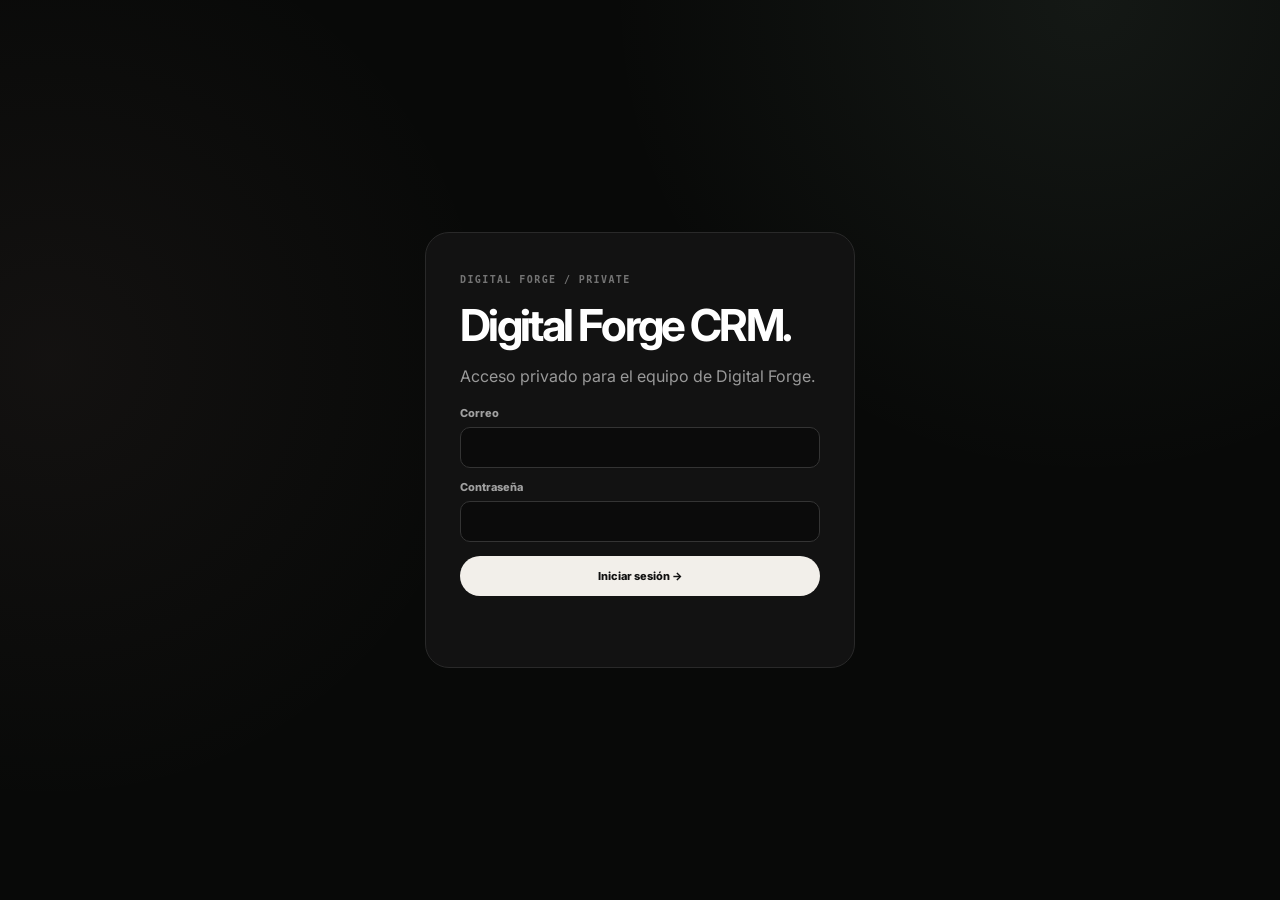
==== admin/index.html @ 6542ddca "feat: improve editor chat and CRM controls" ====
<!doctype html>
<html lang="es">
<head>
  <meta charset="utf-8">
  <meta name="viewport" content="width=device-width,initial-scale=1">
  <meta name="robots" content="noindex,nofollow">
  <title>Digital Forge | Panel</title>
  <meta name="theme-color" content="#090909">
  <meta name="apple-mobile-web-app-capable" content="yes">
  <meta name="apple-mobile-web-app-status-bar-style" content="black-translucent">
  <meta name="apple-mobile-web-app-title" content="Forge CRM">
  <link rel="manifest" href="/admin/manifest.webmanifest">
  <link rel="apple-touch-icon" href="/icons/icon-180.png">
  <link rel="preconnect" href="https://fonts.googleapis.com">
  <link rel="preconnect" href="https://fonts.gstatic.com" crossorigin>
  <link href="https://fonts.googleapis.com/css2?family=Inter:wght@400;500;600;700;800;900&display=swap" rel="stylesheet">
  <style>
    :root{--black:#090909;--panel:#121212;--line:#292929;--white:#f2efea;--muted:#888;--green:#9cd6b0;--red:#ef8f84}*{box-sizing:border-box}body{margin:0;background:var(--black);color:#fff;font-family:Inter,sans-serif}.shell{width:min(94%,1480px);margin:auto}.login{min-height:100vh;display:grid;place-items:center}.login-card{width:min(92%,430px);border:1px solid var(--line);border-radius:24px;background:var(--panel);padding:34px}.eyebrow{font:700 10px monospace;letter-spacing:.14em;color:#747474}.login h1{font-size:44px;line-height:.92;letter-spacing:-.06em;margin:18px 0}.login p{color:#999;line-height:1.6}.field{display:grid;gap:7px}.field label{font-size:11px;font-weight:800;color:#a0a0a0}.field input,.field textarea,.field select{width:100%;border:1px solid #343434;border-radius:10px;background:#0b0b0b;color:#fff;padding:12px;font:600 12px Inter,sans-serif;outline:none}.field input:focus,.field textarea:focus,.field select:focus{border-color:#aaa}.field textarea{min-height:90px;resize:vertical}.button{appearance:none;border:0;border-radius:999px;background:var(--white);color:#111;padding:13px 17px;font:800 11px Inter,sans-serif;cursor:pointer}.button.dark{background:#181818;color:#fff;border:1px solid #333}.button.danger{background:transparent;color:#efaaa2;border:1px solid #633c38}.login .button{width:100%;margin-top:14px}.error{color:#f0a19a;font-size:11px;min-height:16px;margin-top:10px}.app[hidden],.login[hidden],section[hidden]{display:none!important}.topbar{position:sticky;top:0;z-index:10;border-bottom:1px solid var(--line);background:rgba(9,9,9,.92);backdrop-filter:blur(16px)}.topbar-inner{height:76px;display:flex;align-items:center;justify-content:space-between;gap:24px}.brand{display:flex;align-items:center;gap:12px}.brand img{height:50px;width:auto;display:block}.brand strong{font-size:13px}.top-actions{display:flex;gap:8px}.dashboard{padding:38px 0 70px}.dashboard-head{display:flex;justify-content:space-between;align-items:end;gap:24px;margin-bottom:28px}.dashboard-head h1{font-size:clamp(2.8rem,6vw,5.8rem);line-height:.88;letter-spacing:-.07em;margin:13px 0 0}.dashboard-head p{color:#888;max-width:430px;line-height:1.6}.stats{display:grid;grid-template-columns:repeat(4,1fr);gap:10px;margin-bottom:18px}.stat{border:1px solid var(--line);border-radius:16px;background:var(--panel);padding:21px}.stat span{display:block;color:#777;font:700 9px monospace;letter-spacing:.08em}.stat strong{display:block;font-size:34px;margin-top:10px}.tabs{display:flex;gap:7px;margin:26px 0 14px}.tab{appearance:none;border:1px solid #333;border-radius:999px;background:transparent;color:#888;padding:11px 15px;font:800 10px Inter,sans-serif;cursor:pointer}.tab.active{background:var(--white);color:#111;border-color:var(--white)}.panel{border:1px solid var(--line);border-radius:20px;background:var(--panel);overflow:hidden}.panel-head{padding:20px;border-bottom:1px solid var(--line);display:flex;align-items:center;justify-content:space-between;gap:16px}.panel-head h2{font-size:18px}.toolbar{display:flex;flex-wrap:wrap;gap:8px}.toolbar input,.toolbar select{border:1px solid #343434;border-radius:999px;background:#0a0a0a;color:#fff;padding:10px 13px;font:700 10px Inter,sans-serif}.table-wrap{overflow:auto}table{width:100%;border-collapse:collapse;min-width:860px}th,td{text-align:left;padding:14px 16px;border-bottom:1px solid #242424;font-size:11px;vertical-align:top}th{font:700 8px monospace;letter-spacing:.08em;color:#747474}td strong{display:block;margin-bottom:4px}td small{color:#777}.stage{border:1px solid #383838;border-radius:999px;background:#090909;color:#fff;padding:7px;font:700 9px Inter,sans-serif}.notes{width:180px;min-height:54px;border:1px solid #333;border-radius:8px;background:#090909;color:#fff;padding:8px;font:500 10px Inter,sans-serif;resize:vertical}.content-layout{display:grid;grid-template-columns:.72fr 1.28fr}.content-list{border-right:1px solid var(--line);max-height:740px;overflow:auto}.content-row{padding:15px;border-bottom:1px solid #262626;cursor:pointer;transition:.2s}.content-row:hover,.content-row.active{background:#1b1b1b}.content-row span{display:block;font:700 8px monospace;color:#777}.content-row strong{display:block;margin:6px 0;font-size:12px}.content-row small{color:#777}.editor{padding:22px}.form-grid{display:grid;grid-template-columns:1fr 1fr;gap:13px}.field.full{grid-column:1/-1}.form-actions{display:flex;gap:8px;margin-top:18px}.status{position:fixed;right:24px;bottom:24px;z-index:20;border:1px solid #3c3c3c;border-radius:999px;background:#fff;color:#111;padding:12px 16px;font-size:11px;font-weight:800;opacity:0;transform:translateY(10px);pointer-events:none;transition:.25s}.status.show{opacity:1;transform:none}.settings{padding:24px;display:grid;grid-template-columns:repeat(3,1fr);gap:14px}.settings .form-actions{grid-column:1/-1}.empty{padding:35px;color:#777;text-align:center}.badge{display:inline-flex;border:1px solid #3b3b3b;border-radius:999px;padding:5px 7px;font:700 7px monospace;color:#aaa}.badge.published{background:#23372a;color:#bde8ca;border-color:#355b40}@media(max-width:900px){.stats{grid-template-columns:1fr 1fr}.dashboard-head{display:block}.content-layout{grid-template-columns:1fr}.content-list{border-right:0;border-bottom:1px solid var(--line);max-height:280px}.settings{grid-template-columns:1fr}.form-grid{grid-template-columns:1fr}.field.full{grid-column:auto}}@media(max-width:560px){.stats{grid-template-columns:1fr}.topbar-inner{height:64px}.brand strong{display:none}.dashboard{padding-top:24px}.dashboard-head h1{font-size:3.4rem}.top-actions .button:first-child{display:none}.panel-head{align-items:flex-start;flex-direction:column}.settings{padding:17px}.editor{padding:17px}}
    .stats{grid-template-columns:repeat(auto-fit,minmax(170px,1fr))}.portal-layout{display:grid;grid-template-columns:.78fr 1.22fr;min-height:560px}.portal-list{border-right:1px solid var(--line);max-height:760px;overflow:auto}.portal-row{padding:16px;border-bottom:1px solid #282828;cursor:pointer}.portal-row:hover,.portal-row.active{background:#1a1a1a}.portal-row strong,.portal-row span,.portal-row small{display:block}.portal-row span{color:#777;font:700 8px monospace;letter-spacing:.08em}.portal-row strong{font-size:13px;margin:6px 0}.portal-row small{color:#777;line-height:1.5}.portal-editor{padding:22px}.subpanel{border:1px solid #303030;border-radius:16px;margin-top:22px;overflow:hidden}.subpanel-head{display:flex;justify-content:space-between;align-items:center;padding:15px;border-bottom:1px solid #303030}.subpanel-head h3{font-size:13px;margin:0}.version-row,.comment-row{padding:14px;border-bottom:1px solid #282828}.version-row:last-child,.comment-row:last-child{border-bottom:0}.version-row{display:flex;justify-content:space-between;gap:15px;align-items:flex-start}.version-row strong,.comment-row strong{display:block;font-size:11px}.version-row small,.comment-row small{display:block;color:#777;margin-top:5px}.comment-row p{font-size:11px;line-height:1.6;margin:8px 0 0}.upload-progress{height:5px;border-radius:99px;background:#282828;overflow:hidden;margin-top:12px}.upload-progress span{display:block;width:0;height:100%;background:var(--green);transition:.2s}.hint{color:#777;font-size:10px;line-height:1.6}.client-password{font-family:monospace!important}.password-actions{display:flex;gap:7px;flex-wrap:wrap;margin-top:2px}.password-actions .button{padding:9px 12px}.form-message{grid-column:1/-1;border:1px solid #333;border-radius:12px;padding:12px 14px;font-size:11px;line-height:1.55}.form-message[hidden]{display:none}.form-message.error-message{border-color:#663e39;background:#261613;color:#f2aaa2}.form-message.success-message{border-color:#355b40;background:#122219;color:#bde8ca}.credential-card{grid-column:1/-1;border:1px solid #355b40;border-radius:14px;background:#102017;padding:15px}.credential-card[hidden]{display:none}.credential-card strong,.credential-card span{display:block}.credential-card strong{font-size:12px;color:#c9efd4}.credential-card span{font-size:10px;color:#8fb99b;margin-top:5px}.credential-value{display:flex;align-items:center;justify-content:space-between;gap:12px;border:1px solid #31503a;border-radius:10px;background:#08110b;padding:11px 12px;margin-top:12px}.credential-value code{font-size:13px;color:#fff;overflow-wrap:anywhere;white-space:pre-wrap}.button[disabled]{opacity:.55;cursor:wait}@media(max-width:900px){.portal-layout{grid-template-columns:1fr}.portal-list{border-right:0;border-bottom:1px solid var(--line);max-height:260px}}@media(max-width:560px){.stats{grid-template-columns:1fr}.credential-value{align-items:flex-start;flex-direction:column}}
    .panel[data-panel="clients"] .portal-layout{min-height:0}
    .panel[data-panel="clients"] .field{align-content:start}
    .upload-zone{grid-column:1/-1;position:relative;min-height:190px;border:1px dashed #4a4d4a;border-radius:18px;background:linear-gradient(145deg,#0b0d0b,#141714);display:grid;place-items:center;padding:28px;text-align:center;cursor:pointer;transition:border-color .2s,background .2s,transform .2s}.upload-zone:hover,.upload-zone:focus-visible,.upload-zone.dragging{border-color:var(--green);background:linear-gradient(145deg,#101711,#18221a);transform:translateY(-1px);outline:none}.upload-zone.has-file{border-style:solid;border-color:#42664c}.upload-zone.uploading{pointer-events:none;opacity:.72}.upload-zone input{position:absolute;width:1px;height:1px;opacity:0;pointer-events:none}.upload-icon{width:52px;height:52px;border:1px solid #3e433e;border-radius:50%;display:grid;place-items:center;margin:0 auto 15px;font-size:24px;color:#dce8df}.upload-zone strong{display:block;font-size:16px}.upload-zone p{color:#858a85;font-size:11px;line-height:1.55;margin:8px 0 0}.upload-file{display:flex;align-items:center;justify-content:space-between;gap:14px;margin-top:17px;border:1px solid #355b40;border-radius:12px;background:#0b160e;padding:11px 13px;text-align:left}.upload-file[hidden]{display:none}.upload-file span,.upload-file small{display:block}.upload-file span{font-size:11px;font-weight:800;overflow-wrap:anywhere}.upload-file small{color:#83a98d;font-size:9px;margin-top:4px}.large-file-note{grid-column:1/-1;display:flex;gap:11px;align-items:flex-start;border:1px solid #343a35;border-radius:13px;background:#101310;padding:13px 14px;color:#9ca39d;font-size:10px;line-height:1.6}.large-file-note strong{display:block;color:#eef2ee;font-size:10px;margin-bottom:2px}.large-file-note-icon{flex:0 0 auto;width:25px;height:25px;border-radius:50%;display:grid;place-items:center;background:#202620;color:#c8dccd;font-weight:900}.upload-status{min-height:18px;margin:10px 0 0;color:#8f948f;font-size:10px}.upload-status.success{color:#aee0bb}.upload-status.error{color:#f0a19a}.upload-actions{align-items:center;justify-content:space-between;flex-wrap:wrap}.upload-actions .button{min-width:190px}.upload-progress{height:7px}.upload-progress span{background:linear-gradient(90deg,#75b487,var(--green))}@media(max-width:560px){.upload-zone{min-height:165px;padding:21px}.upload-actions .button{width:100%}}
    .comment-reference{display:inline-flex!important;align-items:center;width:max-content;border:1px solid #3b443d;border-radius:999px;background:#172019;color:#b9dcc2!important;padding:5px 8px;margin-top:8px!important;font:800 8px ui-monospace,monospace;letter-spacing:.05em}
  </style>
  <style>
    .login-card.setup-card{width:min(94vw,760px)}
    .setup-grid{display:grid;grid-template-columns:1fr 1fr;gap:14px;margin-top:20px}
    .setup-person{border:1px solid #303030;border-radius:16px;padding:17px;background:#0b0b0b}
    .setup-person h2{font-size:18px;letter-spacing:-.03em;margin:0 0 14px}
    .setup-person .field+.field{margin-top:11px}
    .setup-note{border:1px solid #3a433c;border-radius:12px;background:#111612;color:#aeb9b0;padding:12px;font-size:10px;line-height:1.6;margin-top:15px}
    .admin-identity{display:flex;align-items:center;gap:9px;color:#aaa;font-size:10px;font-weight:700}
    @media(max-width:680px){.setup-grid{grid-template-columns:1fr}.login{padding:22px 0}.login-card.setup-card{padding:23px}.admin-identity{display:none}}
  </style>
  <style>
    .tab-short{display:none}
    .metric-groups{display:grid;grid-template-columns:1.35fr .8fr .9fr;gap:10px;margin-bottom:18px}
    .metric-group{border:1px solid var(--line);border-radius:18px;background:var(--panel);padding:18px;min-width:0}
    .metric-group-head{display:flex;align-items:center;justify-content:space-between;gap:12px;margin-bottom:16px}
    .metric-group-head strong{font-size:13px;letter-spacing:-.02em}
    .metric-group-head span{color:#717171;font:700 8px ui-monospace,monospace;letter-spacing:.09em}
    .metric-list{display:grid;grid-template-columns:repeat(3,minmax(0,1fr));gap:8px}
    .metric-group.activity .metric-list{grid-template-columns:repeat(2,minmax(0,1fr))}
    .metric-item{border:1px solid #292929;border-radius:13px;background:#0c0c0c;padding:13px;min-width:0}
    .metric-item span{display:block;min-height:20px;color:#717171;font:700 7px/1.35 ui-monospace,monospace;letter-spacing:.07em}
    .metric-item strong{display:block;margin-top:8px;font-size:27px;line-height:1}
    .metric-scroll-hint{display:none}
    @media(max-width:600px){
      html{background:#090909;scroll-padding-bottom:88px}
      body{overflow-x:hidden;padding-bottom:calc(76px + env(safe-area-inset-bottom));-webkit-tap-highlight-color:transparent}
      .shell{width:calc(100% - 28px)}
      .topbar{z-index:40}
      .topbar-inner{height:62px;gap:10px}
      .brand{gap:7px;min-width:0}
      .brand img{height:41px;max-width:68px;object-fit:contain}
      .brand strong{display:block;font-size:10px;white-space:nowrap}
      .top-actions{align-items:center;gap:6px}
      .top-actions .button{min-height:38px;padding:9px 12px;font-size:10px}
      .top-actions a.button{display:none}
      #logout{background:#171717}
      .dashboard{padding:22px 0 24px}
      .dashboard-head{margin-bottom:16px}
      .dashboard-head .eyebrow{font-size:8px}
      .dashboard-head h1{font-size:2.45rem;line-height:.94;margin-top:9px}
      .dashboard-head p{font-size:11px;line-height:1.55;margin:14px 0 0;max-width:34ch}
      .metric-groups{display:grid;grid-template-columns:none;grid-auto-flow:column;grid-auto-columns:88%;gap:9px;overflow-x:auto;overscroll-behavior-inline:contain;scroll-snap-type:inline mandatory;scrollbar-width:none;margin:0 -14px 5px;padding:0 14px 4px}
      .metric-groups::-webkit-scrollbar{display:none}
      .metric-group{scroll-snap-align:start;border-radius:16px;padding:15px;min-height:170px}
      .metric-group-head{margin-bottom:12px}
      .metric-list,.metric-group.activity .metric-list{grid-template-columns:repeat(3,minmax(0,1fr));gap:6px}
      .metric-item{border-radius:11px;padding:11px 9px}
      .metric-item span{font-size:6px;min-height:18px}
      .metric-item strong{font-size:23px;margin-top:7px}
      .metric-scroll-hint{display:flex;align-items:center;justify-content:space-between;color:#6f6f6f;font:700 8px ui-monospace,monospace;letter-spacing:.07em;margin:7px 1px 15px}
      .tabs{position:fixed;z-index:50;left:0;right:0;bottom:0;margin:0;padding:8px 8px calc(8px + env(safe-area-inset-bottom));display:grid;grid-template-columns:repeat(5,1fr);gap:5px;border-top:1px solid #303030;background:rgba(12,12,12,.96);backdrop-filter:blur(18px);box-shadow:0 -12px 30px rgba(0,0,0,.35)}
      .tab{min-width:0;min-height:48px;border:0;border-radius:12px;padding:7px 3px;color:#878787;font-size:9px;line-height:1.1}
      .tab.active{background:#f2efea;color:#111}
      .tab-full{display:none}
      .tab-short{display:block}
      .panel{border-radius:18px}
      .panel-head{padding:16px;gap:13px}
      .panel-head h2{font-size:17px;margin:0}
      .panel-head .hint{margin:8px 0 0}
      .panel-head>.button{width:100%;min-height:44px}
      .toolbar{display:grid;grid-template-columns:1fr 112px;width:100%}
      .toolbar input,.toolbar select{min-width:0;width:100%;min-height:43px;border-radius:11px;font-size:16px;padding:10px 12px}
      .toolbar .button{grid-column:1/-1;min-height:42px}
      .button{min-height:44px;font-size:11px;touch-action:manipulation}
      .field{gap:6px}
      .field label{font-size:10px}
      .field input,.field textarea,.field select{min-height:46px;border-radius:11px;padding:12px;font-size:16px}
      .field textarea{min-height:104px}
      .form-actions{display:grid;grid-template-columns:1fr;gap:8px}
      .form-actions .button{width:100%}
      .settings,.editor,.portal-editor{padding:16px}
      .content-list,.portal-list{max-height:210px}
      .content-row,.portal-row{padding:14px}
      .empty{padding:28px 18px;font-size:12px;line-height:1.55}
      .subpanel{border-radius:14px;margin-top:16px}
      .subpanel-head{padding:14px;align-items:flex-start;gap:10px}
      .subpanel-head .badge{flex:0 0 auto}
      .version-row{display:grid;gap:10px}
      .upload-zone{min-height:154px;border-radius:14px;padding:18px 14px}
      .upload-icon{width:44px;height:44px;margin-bottom:11px}
      .upload-zone strong{font-size:14px}
      .upload-zone p{font-size:10px}
      .large-file-note{font-size:10px;padding:12px}
      .status{right:14px;left:14px;bottom:calc(76px + env(safe-area-inset-bottom));text-align:center}
      .login{padding:18px 0;align-items:center}
      .login-card,.login-card.setup-card{width:calc(100% - 28px);padding:26px 22px;border-radius:21px}
      .login h1{font-size:2.55rem;line-height:.95}
      .login p{font-size:13px}
      .setup-person{padding:14px}
      .setup-person h2{font-size:16px}
      .credential-value{gap:9px}
      .credential-value .button{width:100%}
      .table-wrap{overflow:visible}
      table{display:block;min-width:0;width:100%}
      thead{display:none}
      tbody{display:grid;gap:10px;padding:12px}
      tbody tr{display:block;border:1px solid #2d2d2d;border-radius:15px;background:#0c0c0c;padding:14px}
      tbody td{display:block;width:100%;padding:0 0 12px;border:0;font-size:12px;overflow-wrap:anywhere}
      tbody td:last-child{padding-bottom:0}
      tbody td::before{display:block;margin-bottom:6px;color:#707070;font:700 7px ui-monospace,monospace;letter-spacing:.09em}
      tbody td:nth-child(1)::before{content:'CONTACTO'}
      tbody td:nth-child(2)::before{content:'SERVICIO'}
      tbody td:nth-child(3)::before{content:'MENSAJE'}
      tbody td:nth-child(4)::before{content:'ESTADO'}
      tbody td:nth-child(5)::before{content:'NOTAS'}
      tbody td:nth-child(6)::before{content:'FECHA'}
      .stage,.notes{width:100%;font-size:14px}
      .stage{min-height:42px;border-radius:10px;padding:10px}
      .notes{min-height:76px;padding:10px}
      tbody td .button{width:100%;margin-top:7px}
    }
    @media(max-width:360px){
      .shell{width:calc(100% - 20px)}
      .brand strong{display:none}
      .dashboard-head h1{font-size:2.4rem}
      .stat{padding:12px}
      .tab{font-size:8px}
    }
  </style>
  <style>
    /* CRM 2.0: menos desplazamiento, acciones rápidas y espacios de trabajo por tarea. */
    .dashboard{padding:28px 0 70px}.dashboard-head{align-items:center;margin-bottom:18px}.dashboard-head h1{font-size:clamp(2.9rem,5.3vw,5.4rem)}.dashboard-head p{border-left:1px solid var(--line);padding-left:22px}.command-bar{display:grid;grid-template-columns:1.2fr repeat(3,minmax(150px,.6fr));gap:8px;margin-bottom:12px}.command-intro,.command-action{border:1px solid var(--line);border-radius:16px;background:var(--panel);padding:15px}.command-intro strong,.command-intro span{display:block}.command-intro strong{font-size:14px}.command-intro span{color:#777;font-size:9px;margin-top:5px}.command-action{appearance:none;color:#fff;text-align:left;font:800 11px Inter,sans-serif;cursor:pointer;transition:.2s}.command-action:hover,.command-action:focus-visible{background:#1b1f1c;border-color:#4b5c50;transform:translateY(-1px);outline:none}.command-action span{display:block;color:#747974;font:700 8px ui-monospace,monospace;margin-bottom:8px}.metric-picker{display:none}.metric-groups{grid-template-columns:1.25fr .95fr .8fr}.metric-group{padding:15px}.metric-group-head{margin-bottom:11px}.metric-item{padding:11px}.tabs{position:sticky;top:84px;z-index:8;width:max-content;max-width:100%;padding:7px;margin:16px 0 12px;border:1px solid #2c2c2c;border-radius:16px;background:rgba(12,12,12,.92);backdrop-filter:blur(16px)}.tab{border:0;border-radius:11px}.panel{border-radius:22px}.panel-head{padding:19px 21px}.panel-head h2{margin:0}.portal-layout{grid-template-columns:320px minmax(0,1fr);min-height:580px}.portal-list{background:#0d0d0d}.portal-row{position:relative;padding:16px 43px 16px 17px;outline:none}.portal-row:after{content:"→";position:absolute;right:15px;top:50%;transform:translateY(-50%);color:#5f655f}.portal-row.active:after{color:#fff}.portal-editor{padding:20px}.editor-tabs{display:grid;grid-template-columns:repeat(3,minmax(0,1fr));gap:6px;margin:0 0 15px;padding:6px;border:1px solid #303030;border-radius:14px;background:#0b0b0b}.editor-tabs[hidden]{display:none}.editor-tab{appearance:none;border:0;border-radius:9px;background:transparent;color:#777;padding:11px 7px;font:800 10px Inter,sans-serif;cursor:pointer}.editor-tab.active{background:var(--white);color:#111}.editor-tab span{display:inline-grid;place-items:center;min-width:18px;height:18px;border-radius:99px;background:#292929;color:#aaa;margin-left:4px;font-size:8px}.editor-tab.active span{background:#d5d2cd;color:#111}[data-project-section][hidden]{display:none!important}.subpanel{margin-top:0;background:#0d0d0d}.subpanel+.subpanel{margin-top:12px}.form-actions{position:sticky;bottom:10px;z-index:4;width:max-content;max-width:100%;padding:6px;border:1px solid #333;border-radius:999px;background:rgba(12,12,12,.92);backdrop-filter:blur(14px)}.portal-editor>.form-actions,.settings>.form-actions{position:relative;bottom:auto;padding:0;border:0;background:transparent}.comment-row{border-left:3px solid transparent}.comment-row:has(.comment-reference){border-left-color:#54725d}.comment-row p{font-size:12px}.upload-zone{min-height:220px}.panel[data-panel="leads"] tbody tr{transition:.2s}.panel[data-panel="leads"] tbody tr:hover{background:#171917}.quick-panel-note{display:flex;align-items:center;gap:8px;color:#828782;font-size:10px}.quick-panel-note:before{content:"";width:7px;height:7px;border-radius:50%;background:var(--green);box-shadow:0 0 0 4px rgba(156,214,176,.08)}
    @media(max-width:900px){.command-bar{grid-template-columns:1fr 1fr}.command-intro{grid-column:1/-1}.portal-layout{grid-template-columns:1fr}.portal-list{display:grid;grid-auto-flow:column;grid-auto-columns:minmax(230px,70%);overflow-x:auto;scroll-snap-type:x mandatory;max-height:none;border-bottom:1px solid var(--line)}.portal-row{scroll-snap-align:start;border-right:1px solid #282828;border-bottom:0}.tabs{top:72px}}
    @media(max-width:600px){.dashboard{padding:16px 0 22px}.dashboard-head{display:grid;gap:9px}.dashboard-head h1{font-size:2.35rem}.dashboard-head p{border-left:0;border-top:1px solid var(--line);padding:10px 0 0;margin:0;font-size:10px}.command-bar{grid-template-columns:1fr 1fr;gap:6px}.command-intro{padding:12px}.command-action{min-height:68px;padding:11px;font-size:10px}.command-action span{font-size:7px;margin-bottom:5px}.metric-picker{display:grid;grid-template-columns:repeat(3,1fr);gap:5px;padding:5px;margin-bottom:8px;border:1px solid #292929;border-radius:14px;background:#0d0d0d}.metric-filter{appearance:none;border:0;border-radius:9px;background:transparent;color:#777;padding:10px 3px;font:800 9px Inter,sans-serif}.metric-filter.active{background:#f2efea;color:#111}.metric-groups{display:block;margin:0 0 12px;padding:0;overflow:visible}.metric-group{display:none;min-height:0;padding:13px;border-radius:15px}.metric-group.metric-active{display:block}.metric-list,.metric-group.activity .metric-list{grid-template-columns:repeat(3,minmax(0,1fr))}.metric-item{padding:10px 8px}.metric-item span{font-size:6px}.metric-item strong{font-size:22px}.metric-scroll-hint{display:none}.tabs{position:fixed;top:auto}.panel-head{padding:15px}.portal-list{grid-auto-columns:82%}.portal-editor{padding:14px}.editor-tabs{position:sticky;top:68px;z-index:7;margin:0 0 10px}.editor-tab{min-height:44px;padding:7px 3px;font-size:9px}.editor-tab span{display:block;width:max-content;margin:3px auto 0}.subpanel{border-radius:15px}.subpanel-head{display:grid}.upload-zone{min-height:165px}.form-actions{position:relative;bottom:auto;width:100%;border-radius:15px;display:grid}.top-actions #install-admin{display:none}.admin-identity{display:none}.panel[data-panel="leads"] tbody{padding:8px}.quick-panel-note{font-size:9px}}
  </style>
  <link rel="stylesheet" href="/admin/admin-v3.css?v=20260901-2">
</head>
<body>
  <section class="login" id="login">
    <form class="login-card" id="login-form" hidden>
      <span class="eyebrow">DIGITAL FORGE / PRIVATE</span>
      <h1>Digital Forge CRM.</h1>
      <p>Acceso privado para el equipo de Digital Forge.</p>
      <div class="field"><label for="admin-email">Correo</label><input id="admin-email" type="email" autocomplete="username" required></div>
      <div class="field" style="margin-top:12px"><label for="admin-password">Contraseña</label><input id="admin-password" type="password" autocomplete="current-password" required></div>
      <button class="button" type="submit">Iniciar sesión →</button>
      <p class="error" id="login-error"></p>
    </form>
    <form class="login-card setup-card" id="setup-form" hidden>
      <span class="eyebrow">DIGITAL FORGE / ACTIVACIÓN PRIVADA</span>
      <h1>Activen sus dos cuentas.</h1>
      <p>Este paso se realiza una sola vez. Usa la clave administrativa anterior para confirmar que eres el propietario.</p>
      <div class="field"><label for="bootstrap-token">Clave administrativa anterior</label><input id="bootstrap-token" type="password" autocomplete="off" required></div>
      <div class="setup-grid">
        <div class="setup-person"><h2>Cuenta 1 · Dirección</h2><div class="field"><label for="owner-name">Nombre</label><input id="owner-name" autocomplete="name" required></div><div class="field"><label for="owner-email">Correo</label><input id="owner-email" type="email" autocomplete="email" required></div><div class="field"><label for="owner-password">Contraseña nueva</label><input id="owner-password" type="password" minlength="12" maxlength="200" autocomplete="new-password" required></div></div>
        <div class="setup-person"><h2>Cuenta 2 · Operaciones</h2><div class="field"><label for="operations-name">Nombre</label><input id="operations-name" autocomplete="name" required></div><div class="field"><label for="operations-email">Correo</label><input id="operations-email" type="email" autocomplete="email" required></div><div class="field"><label for="operations-password">Contraseña nueva</label><input id="operations-password" type="password" minlength="12" maxlength="200" autocomplete="new-password" required></div></div>
      </div>
      <div class="setup-note">Por seguridad, usa una contraseña diferente para cada persona. Las contraseñas quedan protegidas y nunca se guardan como texto visible.</div>
      <button class="button" type="submit">Activar CRM privado →</button>
      <p class="error" id="setup-error"></p>
    </form>
  </section>

  <div class="app" id="app" hidden>
    <header class="topbar"><div class="shell topbar-inner"><a class="brand" href="/"><img src="../logo-header.png" alt="Digital Forge"><strong>CMS + CRM</strong></a><div class="top-actions"><span class="admin-identity" id="admin-identity"></span><button class="button dark" id="install-admin" type="button">Instalar</button><a class="button dark" href="/" target="_blank">Ver sitio</a><button class="button dark" id="logout" type="button">Salir</button></div></div></header>
    <main class="shell dashboard">
      <div class="dashboard-head"><div><span class="eyebrow" id="dashboard-kicker">PANEL PRIVADO / DIGITAL FORGE</span><h1 id="dashboard-greeting">Bienvenido.</h1></div><p id="dashboard-summary">Aquí tienes el estado del negocio y las herramientas para continuar el trabajo.</p></div>
      <section class="command-bar" aria-label="Acciones rápidas"><div class="command-intro"><strong>¿Qué necesitas hacer?</strong><span>Ve directo a la tarea sin recorrer todo el panel.</span></div><button class="command-action" data-quick-panel="projects" data-quick-create="project" type="button"><span>PUBLICAR</span>Nuevo proyecto →</button><button class="command-action" data-quick-panel="clients" data-quick-create="client" type="button"><span>ACCESO</span>Nuevo cliente →</button><button class="command-action" data-quick-panel="leads" type="button"><span>SEGUIMIENTO</span>Revisar contactos →</button></section>
      <nav class="metric-picker" aria-label="Grupo de métricas"><button class="metric-filter active" data-metric-filter="work" type="button">Trabajo</button><button class="metric-filter" data-metric-filter="activity" type="button">Actividad</button><button class="metric-filter" data-metric-filter="contact" type="button">Contactos</button></nav>
      <div class="metric-groups" aria-label="Resumen de Digital Forge">
        <article class="metric-group metric-active" data-metric-panel="work"><div class="metric-group-head"><strong>Trabajo</strong><span>OPERACIÓN</span></div><div class="metric-list"><div class="metric-item"><span>LEADS</span><strong id="stat-leads">—</strong></div><div class="metric-item"><span>PROYECTOS CRM</span><strong id="stat-active">—</strong></div><div class="metric-item"><span>CLIENTES</span><strong id="stat-clients">—</strong></div><div class="metric-item"><span>PROYECTOS PORTAL</span><strong id="stat-projects">—</strong></div><div class="metric-item"><span>CONTENIDO</span><strong id="stat-content">—</strong></div></div></article>
        <article class="metric-group activity" data-metric-panel="activity"><div class="metric-group-head"><strong>Actividad</strong><span>30 DÍAS</span></div><div class="metric-list"><div class="metric-item"><span>EVENTOS</span><strong id="stat-events">—</strong></div><div class="metric-item"><span>VISITAS WEB</span><strong id="stat-views">—</strong></div><div class="metric-item"><span>VISITAS PORTAFOLIO</span><strong id="stat-portfolio-views">—</strong></div><div class="metric-item"><span>ACCESOS PORTAL</span><strong id="stat-portal-logins">—</strong></div></div></article>
        <article class="metric-group" data-metric-panel="contact"><div class="metric-group-head"><strong>Contactos</strong><span>30 DÍAS</span></div><div class="metric-list"><div class="metric-item"><span>WHATSAPP</span><strong id="stat-whatsapp">—</strong></div><div class="metric-item"><span>PAYPAL</span><strong id="stat-paypal">—</strong></div><div class="metric-item"><span>INSTAGRAM</span><strong id="stat-instagram">—</strong></div></div></article>
      </div>
      <div class="metric-scroll-hint" aria-hidden="true"><span>RESUMEN AGRUPADO</span><span>DESLIZA →</span></div>
      <nav class="tabs" aria-label="Secciones del panel"><button class="tab active" data-tab="leads" type="button"><span class="tab-full">CRM / Leads</span><span class="tab-short">Leads</span></button><button class="tab" data-tab="clients" type="button"><span class="tab-full">Accesos</span><span class="tab-short">Accesos</span></button><button class="tab" data-tab="projects" type="button"><span class="tab-full">Portal / Proyectos</span><span class="tab-short">Proyectos</span></button><button class="tab" data-tab="content" type="button"><span class="tab-full">CMS / Contenido</span><span class="tab-short">Contenido</span></button><button class="tab" data-tab="settings" type="button"><span class="tab-full">Configuración</span><span class="tab-short">Ajustes</span></button></nav>

      <section class="panel" data-panel="leads">
        <div class="panel-head"><h2>Contactos y proyectos</h2><div class="toolbar"><input id="lead-search" type="search" placeholder="Buscar"><select id="lead-filter"><option value="">Todos</option><option value="new">Nuevo</option><option value="contacted">Contactado</option><option value="proposal">Propuesta</option><option value="active">Activo</option><option value="completed">Finalizado</option><option value="archived">Archivado</option></select><button class="button dark" id="export-leads" type="button">Exportar CSV</button></div></div>
        <div class="table-wrap"><table><thead><tr><th>CONTACTO</th><th>SERVICIO</th><th>MENSAJE</th><th>ESTADO</th><th>NOTAS</th><th>FECHA</th></tr></thead><tbody id="leads-body"></tbody></table><div class="empty" id="leads-empty" hidden>Todavía no hay solicitudes.</div></div>
      </section>

      <section class="panel" data-panel="content" hidden>
        <div class="panel-head"><h2>Contenido dinámico</h2><button class="button" id="new-content" type="button">Nuevo contenido +</button></div>
        <div class="content-layout"><div class="content-list" id="content-list"></div><form class="editor" id="content-form"><input id="content-id" type="hidden"><div class="form-grid">
          <div class="field"><label for="content-type">Tipo</label><select id="content-type"><option value="portfolio">Portafolio</option><option value="case_study">Caso de estudio</option><option value="testimonial">Testimonio</option><option value="pricing">Precio / paquete</option><option value="blog">Blog</option></select></div>
          <div class="field"><label for="content-status">Estado</label><select id="content-status"><option value="draft">Borrador</option><option value="published">Publicado</option></select></div>
          <div class="field"><label for="title-es">Título en español</label><input id="title-es" required></div><div class="field"><label for="title-en">Título en inglés</label><input id="title-en" required></div>
          <div class="field"><label for="excerpt-es">Descripción en español</label><textarea id="excerpt-es"></textarea></div><div class="field"><label for="excerpt-en">Descripción en inglés</label><textarea id="excerpt-en"></textarea></div>
          <div class="field"><label for="body-es">Contenido ampliado en español</label><textarea id="body-es"></textarea></div><div class="field"><label for="body-en">Contenido ampliado en inglés</label><textarea id="body-en"></textarea></div>
          <div class="field"><label for="media-url">URL de imagen o video</label><input id="media-url" placeholder="videos/ejemplo.mp4"></div><div class="field"><label for="cta-url">Enlace opcional</label><input id="cta-url" type="url"></div>
          <div class="field"><label for="price-es">Precio en español</label><input id="price-es" placeholder="Desde $…"></div><div class="field"><label for="price-en">Precio en inglés</label><input id="price-en" placeholder="From $…"></div>
          <div class="field"><label for="author">Autor del testimonio</label><input id="author"></div><div class="field"><label for="sort-order">Orden</label><input id="sort-order" type="number" value="0"></div>
          <div class="field"><label for="role-es">Cargo en español</label><input id="role-es"></div><div class="field"><label for="role-en">Cargo en inglés</label><input id="role-en"></div>
          <div class="field full"><label><input id="featured" type="checkbox"> Mostrar como destacado</label></div>
        </div><div class="form-actions"><button class="button" type="submit">Guardar contenido</button><button class="button danger" id="delete-content" type="button" hidden>Eliminar</button></div></form></div>
      </section>

      <section class="panel" data-panel="settings" hidden><form class="settings" id="settings-form"><div class="field"><label for="paypal-url">Enlace de PayPal</label><input id="paypal-url" type="url"></div><div class="field"><label for="booking-url">Página de reservas de Outlook / Microsoft Bookings</label><input id="booking-url" type="url" placeholder="https://outlook.office.com/book/..."><small class="hint">El botón de agenda aparecerá cuando guardes aquí el enlace público de Bookings.</small></div><div class="field"><label for="contact-email">Correo de contacto</label><input id="contact-email" type="email"></div><div class="field full"><label for="private-payment-link">Enlace privado de métodos de pago</label><input id="private-payment-link" type="url" readonly><small class="hint">Este enlace no aparece en la web pública. Cópialo y compártelo únicamente con el cliente que debe pagar.</small><div class="password-actions"><button class="button dark" id="copy-payment-link" type="button">Copiar enlace privado</button><button class="button danger" id="rotate-payment-link" type="button">Cambiar enlace</button></div></div><div class="form-actions"><button class="button" type="submit">Guardar configuración</button></div></form></section>

      <section class="panel" data-panel="clients" hidden>
        <div class="access-switch" aria-label="Tipo de acceso"><button class="access-switch-button active" data-access-mode="clients" type="button"><span>CLIENTES</span>Portal de revisión</button><button class="access-switch-button" data-access-mode="editors" type="button"><span>EDITORES</span>Producción protegida</button></div>
        <div data-access-section="clients">
        <div class="panel-head"><div><h2>Clientes con acceso privado</h2><p class="hint">Crea una cuenta y comparte sus datos directamente con el cliente. La contraseña nunca se guarda sin protección.</p></div><button class="button" id="new-client" type="button">Nuevo cliente +</button></div>
        <div class="portal-layout"><div class="portal-list" id="clients-list"></div><form class="portal-editor" id="client-form"><input id="client-id" type="hidden"><div class="form-grid">
          <div class="field"><label for="client-name">Nombre</label><input id="client-name" required></div>
          <div class="field"><label for="client-email">Correo de acceso</label><input id="client-email" type="email" required></div>
          <div class="field"><label for="client-password">Contraseña temporal</label><input class="client-password" id="client-password" type="password" minlength="12" maxlength="200" autocomplete="new-password" required><small class="hint">Debe tener al menos 12 caracteres. Puedes generar una automáticamente.</small><div class="password-actions"><button class="button dark" id="generate-client-password" type="button">Generar contraseña</button><button class="button dark" id="toggle-client-password" type="button" aria-pressed="false">Mostrar</button></div></div>
          <div class="field"><label for="client-locale">Idioma</label><select id="client-locale"><option value="es">Español</option><option value="en">English</option></select></div>
          <div class="field"><label for="client-status">Estado</label><select id="client-status"><option value="active">Activo</option><option value="inactive">Desactivado</option></select></div>
          <p class="form-message" id="client-form-message" role="status" hidden></p>
          <div class="credential-card" id="client-credential" hidden><strong>Cuenta creada correctamente</strong><span>Comparte este correo, esta contraseña temporal y el enlace del portal con el cliente.</span><div class="credential-value"><code id="client-credential-value"></code><button class="button dark" id="copy-client-access" type="button">Copiar acceso</button></div></div>
        </div><div class="form-actions"><button class="button" id="save-client" type="submit">Guardar cliente</button><button class="button dark" id="copy-portal" type="button">Copiar enlace del portal</button><button class="button danger" id="delete-client" type="button" hidden>Eliminar cliente</button></div></form></div></div>
        <div data-access-section="editors" hidden>
          <div class="panel-head"><div><h2>Editores con acceso protegido</h2><p class="hint">El editor trabaja con un código anónimo. Nunca recibe nombre, correo, teléfono ni datos del cliente.</p></div><button class="button" id="new-editor" type="button">Nuevo editor +</button></div>
          <div class="privacy-ribbon"><span>PRIVACIDAD POR DISEÑO</span><strong>Identidad aislada · chat moderado · archivos de video únicamente</strong></div>
          <div class="portal-layout"><div class="portal-list" id="editors-list"></div><form class="portal-editor" id="editor-form"><input id="editor-id" type="hidden"><div class="form-grid">
            <div class="field"><label for="editor-name">Nombre interno</label><input id="editor-name" required><small class="hint">Solo lo ven Emerson y Paula.</small></div>
            <div class="field"><label for="editor-email">Correo de acceso</label><input id="editor-email" type="email" required></div>
            <div class="field"><label for="editor-alias">Identidad visible al cliente</label><input id="editor-alias" value="Equipo de edición" required></div>
            <div class="field"><label for="editor-status">Estado</label><select id="editor-status"><option value="active">Activo</option><option value="inactive">Desactivado</option></select></div>
            <div class="field full"><label for="editor-password">Contraseña temporal</label><input id="editor-password" type="password" minlength="12" maxlength="200" autocomplete="new-password" required><small class="hint">El editor deberá cambiarla al entrar por primera vez.</small><div class="password-actions"><button class="button dark" id="generate-editor-password" type="button">Generar contraseña</button><button class="button dark" id="toggle-editor-password" type="button">Mostrar</button></div></div>
            <p class="form-message" id="editor-form-message" role="status" hidden></p>
            <div class="credential-card" id="editor-credential" hidden><strong>Acceso de editor creado</strong><span>Comparte estos datos únicamente con el editor asignado.</span><div class="credential-value"><code id="editor-credential-value"></code><button class="button dark" id="copy-editor-access" type="button">Copiar acceso</button></div></div>
          </div><div class="form-actions"><button class="button" id="save-editor" type="submit">Guardar editor</button><button class="button dark" id="copy-editor-portal" type="button">Copiar portal</button><button class="button danger" id="delete-editor" type="button" hidden>Eliminar editor</button></div></form></div>
        </div>
      </section>

      <section class="panel" data-panel="projects" hidden>
        <div class="panel-head"><div><h2>Proyectos y revisiones</h2><p class="hint">Publica avances, recibe aprobaciones y entrega archivos privados.</p></div><button class="button" id="new-project" type="button">Nuevo proyecto +</button></div>
        <div class="portal-layout"><div class="portal-list" id="projects-list"></div><div class="portal-editor"><nav class="editor-tabs" id="project-editor-tabs" aria-label="Espacio de trabajo del proyecto" hidden><button class="editor-tab active" data-project-tab="details" type="button">Datos</button><button class="editor-tab" data-project-tab="files" type="button">Archivos <span id="project-version-count">0</span></button><button class="editor-tab" data-project-tab="conversation" type="button">Chat <span id="project-comment-count">0</span></button></nav><form id="project-form" data-project-section="details"><input id="project-id" type="hidden"><div class="form-grid">
          <div class="field"><label for="project-client">Cliente</label><select id="project-client" required></select></div>
          <div class="field"><label for="project-title">Título del proyecto</label><input id="project-title" required></div>
          <div class="field"><label for="project-editor">Editor asignado</label><select id="project-editor"><option value="">Sin asignar</option></select></div>
          <div class="field"><label for="project-code">Código anónimo</label><input id="project-code" placeholder="Se genera automáticamente"><small class="hint">Es la única referencia de identidad que verá el editor.</small></div>
          <div class="field"><label for="project-editor-title">Título visible al editor</label><input id="project-editor-title" placeholder="Edición vertical · campaña 01"></div>
          <div class="field full"><label for="project-editor-brief">Brief seguro para el editor</label><textarea id="project-editor-brief" placeholder="Objetivo, formato, duración, estilo, recursos y fecha. No incluyas datos personales del cliente."></textarea><small class="hint">Este contenido sí aparecerá en el portal del editor. No pongas nombre, correo, teléfono ni enlaces del cliente.</small></div>
          <div class="field"><label for="project-service">Servicio</label><input id="project-service" value="Edición de video"></div>
          <div class="field"><label for="project-status">Estado</label><select id="project-status"><option value="briefing">Briefing</option><option value="editing">En edición</option><option value="review">En revisión</option><option value="approved">Aprobado</option><option value="delivered">Entregado</option><option value="archived">Archivado</option></select></div>
          <div class="field"><label for="project-progress">Avance (%)</label><input id="project-progress" type="number" min="0" max="100" value="0"></div>
          <div class="field"><label for="project-due">Fecha estimada</label><input id="project-due" type="date"></div>
          <div class="field"><label for="project-payment-amount">Pago acordado</label><input id="project-payment-amount" type="number" min="0" step="0.01" value="0"></div>
          <div class="field"><label for="project-payment-currency">Moneda</label><select id="project-payment-currency"><option value="USD">USD</option><option value="EUR">EUR</option><option value="GBP">GBP</option><option value="CAD">CAD</option></select></div>
          <div class="field"><label for="project-payment-status">Estado del pago</label><select id="project-payment-status"><option value="not_required">No requerido</option><option value="pending">Pendiente</option><option value="paid">Pagado</option></select></div>
          <div class="field full"><label for="project-description">Descripción</label><textarea id="project-description"></textarea></div>
        </div><div class="form-actions"><button class="button" type="submit">Guardar proyecto</button></div></form>
        <div id="project-workspace" hidden>
          <div class="subpanel" data-project-section="files"><div class="subpanel-head"><div><h3>Subir avance para el cliente</h3><p class="hint">El video aparecerá en su portal privado cuando termine la carga.</p></div><span class="badge">ARCHIVO PRIVADO</span></div><form class="portal-editor" id="version-form"><div class="form-grid">
            <div class="field"><label for="version-title">Título</label><input id="version-title" placeholder="Corte para revisión" required></div>
            <div class="field"><label for="version-status">Tipo de entrega</label><select id="version-status"><option value="review">Para revisión</option><option value="final">Entrega final</option></select></div>
            <div class="field full"><label for="version-notes">Notas para el cliente</label><textarea id="version-notes"></textarea></div>
            <label class="upload-zone" id="upload-zone" for="version-file" tabindex="0" role="button" aria-describedby="upload-help upload-status"><input id="version-file" type="file" accept="video/mp4,video/quicktime,video/webm,.mp4,.mov,.m4v,.webm"><div><div class="upload-icon" aria-hidden="true">↑</div><strong id="upload-title">Arrastra tu video aquí</strong><p id="upload-help">O toca para elegirlo desde tu computadora · MP4, MOV o WebM · máximo 95 MB</p><div class="upload-file" id="upload-file" hidden><div><span id="upload-file-name"></span><small id="upload-file-meta"></small></div><span aria-hidden="true">✓</span></div></div></label>
            <div class="large-file-note"><span class="large-file-note-icon" aria-hidden="true">↗</span><div><strong>¿El archivo supera 95 MB?</strong>Súbelo a una carpeta privada de Google Drive y envía al cliente el enlace por correo electrónico.</div></div>
          </div><p class="upload-status" id="upload-status" role="status">Selecciona un video para continuar.</p><div class="form-actions upload-actions"><button class="button" id="upload-version" type="submit" disabled>Subir y mostrar al cliente →</button><span class="hint" id="upload-destination"></span></div><div class="upload-progress" aria-hidden="true"><span id="upload-bar"></span></div></form><div id="versions-list"></div></div>
          <div class="subpanel" data-project-section="conversation"><div class="subpanel-head"><div><h3>Conversación supervisada</h3><p class="quick-panel-note">Digital Forge puede ver la conversación completa entre cliente y editor.</p></div><span class="badge">RESPETO + PRIVACIDAD</span></div><div class="conduct-note"><strong>Canal protegido</strong><span>Sin teléfonos, correos, usuarios sociales, enlaces externos, imágenes ni faltas de respeto.</span></div><div id="admin-comments"></div><form class="portal-editor" id="admin-comment-form"><div class="field"><label for="admin-comment">Intervenir como Digital Forge</label><textarea id="admin-comment" required placeholder="Escribe una indicación clara sobre el proyecto…"></textarea></div><div class="form-actions"><button class="button" type="submit">Enviar al proyecto →</button></div></form></div>
        </div></div></div>
      </section>
    </main>
  </div>
  <div class="status" id="status" role="status"></div>
  <script>
    const $=(selector,root=document)=>root.querySelector(selector);const $$=(selector,root=document)=>Array.from(root.querySelectorAll(selector));
    const state={admin:null,leads:[],content:[],editing:null,clients:[],editors:[],projects:[],editingClient:null,editingEditor:null,editingProject:null,projectDetail:null,uploadFile:null,projectWorkspaceTab:'details',accessMode:'clients'};
    const escapeHtml=(value)=>String(value??'').replace(/[&<>'"]/g,(character)=>({'&':'&amp;','<':'&lt;','>':'&gt;',"'":'&#39;','"':'&quot;'}[character]));
    function notify(message){const element=$('#status');element.textContent=message;element.classList.add('show');setTimeout(()=>element.classList.remove('show'),2400)}
    async function api(path,options={}){const headers={...options.headers};if(options.body&&!(options.body instanceof FormData))headers['content-type']='application/json';const response=await fetch(path,{credentials:'same-origin',...options,headers});const data=await response.json().catch(()=>({}));if(response.status===401&&!path.includes('/auth/')){showLogin();throw new Error('Tu sesión terminó. Vuelve a iniciar sesión.')}if(!response.ok)throw new Error(data.error||'No se pudo completar la acción');return data}
    function preferredAdminName(admin){const fullName=String(admin?.name||'').trim();if(/paula/i.test(fullName))return'Paula';if(/emerson/i.test(fullName))return'Emerson';return fullName.split(/\s+/)[0]||'equipo'}
    function personalizeDashboard(admin){const hour=new Date().getHours();const greeting=hour<12?'Buenos días':hour<19?'Buenas tardes':'Buenas noches';const name=preferredAdminName(admin);$('#dashboard-greeting').textContent=`${greeting}, ${name}.`;$('#dashboard-summary').textContent=name==='Paula'?'Aquí tienes las operaciones, clientes y entregas de Digital Forge en un solo lugar.':'Aquí tienes las oportunidades, proyectos y actividad de Digital Forge en un solo lugar.'}
    async function showApp(admin){state.admin=admin;$('#admin-identity').textContent=admin?.name||'';personalizeDashboard(admin);$('#login').hidden=true;$('#app').hidden=false;await loadAll()}
    function showLogin(){state.admin=null;$('#app').hidden=true;$('#login').hidden=false;$('#setup-form').hidden=true;$('#login-form').hidden=false;$('#admin-password').value=''}
    async function login(email,password){const data=await api('/api/admin/auth/login',{method:'POST',body:JSON.stringify({email,password})});await showApp(data.admin)}
    async function logout(){try{await api('/api/admin/auth/logout',{method:'POST'})}catch{}showLogin()}
    $('#login-form').addEventListener('submit',async(event)=>{event.preventDefault();$('#login-error').textContent='';try{await login($('#admin-email').value,$('#admin-password').value)}catch(error){$('#login-error').textContent=error.message}});$('#logout').addEventListener('click',logout);
    $('#setup-form').addEventListener('submit',async(event)=>{event.preventDefault();$('#setup-error').textContent='';const accounts=[{name:$('#owner-name').value,email:$('#owner-email').value,password:$('#owner-password').value},{name:$('#operations-name').value,email:$('#operations-email').value,password:$('#operations-password').value}];try{const data=await api('/api/admin/auth/setup',{method:'POST',body:JSON.stringify({bootstrap_token:$('#bootstrap-token').value,accounts})});$('#setup-form').reset();await showApp(data.admin)}catch(error){$('#setup-error').textContent=error.message}});
    async function loadStats(){const data=await api('/api/admin/stats');$('#stat-leads').textContent=data.totalLeads;$('#stat-active').textContent=data.activeLeads;$('#stat-clients').textContent=data.activeClients;$('#stat-projects').textContent=data.portalProjects;$('#stat-content').textContent=data.publishedContent;$('#stat-events').textContent=data.events30d;$('#stat-views').textContent=data.pageViews30d;$('#stat-portfolio-views').textContent=data.portfolioViews30d;$('#stat-portal-logins').textContent=data.portalLogins30d;$('#stat-whatsapp').textContent=data.whatsappClicks30d;$('#stat-paypal').textContent=data.paypalClicks30d;$('#stat-instagram').textContent=data.instagramClicks30d}
    const stageLabels={new:'Nuevo',contacted:'Contactado',proposal:'Propuesta',active:'Activo',completed:'Finalizado',archived:'Archivado'};
    async function loadLeads(){const params=new URLSearchParams();if($('#lead-filter').value)params.set('stage',$('#lead-filter').value);if($('#lead-search').value.trim())params.set('q',$('#lead-search').value.trim());const data=await api('/api/admin/leads?'+params);state.leads=data.leads;renderLeads()}
    function renderLeads(){const body=$('#leads-body');body.innerHTML=state.leads.map((lead)=>`<tr data-lead="${escapeHtml(lead.id)}"><td class="lead-contact"><strong>${escapeHtml(lead.name)}</strong><a class="lead-contact-email" href="mailto:${encodeURIComponent(lead.email)}">${escapeHtml(lead.email)}</a><small class="lead-contact-phone">${escapeHtml(lead.phone||'Sin teléfono')}</small></td><td class="lead-service"><strong>${escapeHtml(lead.service)}</strong><small>${escapeHtml(lead.project_type)} · ${escapeHtml(lead.goal)}</small></td><td class="lead-message">${escapeHtml(lead.message||'—')}</td><td class="lead-stage"><select class="stage" data-lead-stage>${Object.entries(stageLabels).map(([value,label])=>`<option value="${value}" ${lead.stage===value?'selected':''}>${label}</option>`).join('')}</select></td><td class="lead-notes"><textarea class="notes" data-lead-notes placeholder="Añadir nota interna…">${escapeHtml(lead.notes)}</textarea><div class="lead-actions"><button class="button dark" data-save-lead type="button">Guardar</button><button class="button danger" data-delete-lead type="button">Eliminar</button></div></td><td class="lead-date">${new Date(lead.created_at).toLocaleDateString('es')}</td></tr>`).join('');$('#leads-empty').hidden=state.leads.length>0;$$('[data-save-lead]',body).forEach((button)=>button.addEventListener('click',async()=>{const row=button.closest('tr');await api('/api/admin/leads',{method:'PATCH',body:JSON.stringify({id:row.dataset.lead,stage:$('[data-lead-stage]',row).value,notes:$('[data-lead-notes]',row).value})});notify('Lead actualizado');await loadStats()}));$$('[data-delete-lead]',body).forEach((button)=>button.addEventListener('click',async()=>{const row=button.closest('tr');const lead=state.leads.find((item)=>item.id===row.dataset.lead);if(!lead||!confirm(`¿Eliminar definitivamente el contacto de ${lead.name}?`))return;button.disabled=true;try{await api('/api/admin/leads',{method:'DELETE',body:JSON.stringify({id:lead.id})});notify('Contacto eliminado');await Promise.all([loadLeads(),loadStats()])}catch(error){notify(error.message)}finally{button.disabled=false}}))}
    let searchTimer;$('#lead-search').addEventListener('input',()=>{clearTimeout(searchTimer);searchTimer=setTimeout(loadLeads,250)});$('#lead-filter').addEventListener('change',loadLeads);
    $('#export-leads').addEventListener('click',()=>{const rows=[['Nombre','Email','Teléfono','Servicio','Proyecto','Necesidad','Estado','Notas','Fecha'],...state.leads.map((lead)=>[lead.name,lead.email,lead.phone,lead.service,lead.project_type,lead.goal,stageLabels[lead.stage],lead.notes,lead.created_at])];const csv=rows.map((row)=>row.map((value)=>`"${String(value??'').replace(/"/g,'""')}"`).join(',')).join('\n');const link=document.createElement('a');link.href=URL.createObjectURL(new Blob([csv],{type:'text/csv;charset=utf-8'}));link.download='digital-forge-leads.csv';link.click();URL.revokeObjectURL(link.href)});
    async function loadContent(){const data=await api('/api/admin/content');state.content=data.content;renderContentList()}
    function renderContentList(){const list=$('#content-list');if(!state.content.length){list.innerHTML='<div class="empty">Todavía no hay contenido. Crea el primer elemento.</div>';return}list.innerHTML=state.content.map((item)=>`<article class="content-row ${state.editing===item.id?'active':''}" data-content-id="${escapeHtml(item.id)}"><span>${escapeHtml(item.type.toUpperCase())}</span><strong>${escapeHtml(item.title_es)}</strong><small class="badge ${item.status}">${item.status==='published'?'PUBLICADO':'BORRADOR'}</small></article>`).join('');$$('[data-content-id]',list).forEach((row)=>row.addEventListener('click',()=>editContent(row.dataset.contentId)))}
    const contentFields={id:'#content-id',type:'#content-type',status:'#content-status',title_es:'#title-es',title_en:'#title-en',excerpt_es:'#excerpt-es',excerpt_en:'#excerpt-en',body_es:'#body-es',body_en:'#body-en',media_url:'#media-url',cta_url:'#cta-url',price_es:'#price-es',price_en:'#price-en',author:'#author',role_es:'#role-es',role_en:'#role-en',sort_order:'#sort-order'};
    function resetContent(){state.editing=null;$('#content-form').reset();$('#sort-order').value='0';$('#content-id').value='';$('#delete-content').hidden=true;renderContentList()}
    function editContent(id){const item=state.content.find((entry)=>entry.id===id);if(!item)return;state.editing=id;for(const [key,selector] of Object.entries(contentFields))$(selector).value=item[key]??'';$('#featured').checked=Boolean(item.featured);$('#delete-content').hidden=false;renderContentList()}
    $('#new-content').addEventListener('click',resetContent);$('#content-form').addEventListener('submit',async(event)=>{event.preventDefault();const payload={};for(const [key,selector] of Object.entries(contentFields))payload[key]=$(selector).value;payload.featured=$('#featured').checked;await api('/api/admin/content',{method:payload.id?'PUT':'POST',body:JSON.stringify(payload)});notify('Contenido guardado');resetContent();await Promise.all([loadContent(),loadStats()])});
    $('#delete-content').addEventListener('click',async()=>{if(!state.editing||!confirm('¿Eliminar este contenido? Esta acción no se puede deshacer.'))return;await api('/api/admin/content?id='+encodeURIComponent(state.editing),{method:'DELETE'});notify('Contenido eliminado');resetContent();await Promise.all([loadContent(),loadStats()])});
    async function loadSettings(){const [data,paymentLink]=await Promise.all([api('/api/admin/settings'),api('/api/admin/payment-link')]);$('#paypal-url').value=data.settings.paypal_url||'';$('#booking-url').value=data.settings.booking_url||data.settings.calendly_url||'';$('#contact-email').value=data.settings.contact_email||'';$('#private-payment-link').value=paymentLink.url||''}
    $('#settings-form').addEventListener('submit',async(event)=>{event.preventDefault();await api('/api/admin/settings',{method:'PUT',body:JSON.stringify({paypal_url:$('#paypal-url').value,booking_url:$('#booking-url').value,calendly_url:$('#booking-url').value,contact_email:$('#contact-email').value})});notify('Configuración guardada')});
    $('#copy-payment-link').addEventListener('click',async()=>{const input=$('#private-payment-link');if(!input.value)return;try{await navigator.clipboard.writeText(input.value)}catch{input.select();document.execCommand('copy')}notify('Enlace privado copiado')});
    $('#rotate-payment-link').addEventListener('click',async()=>{if(!confirm('¿Cambiar el enlace privado? El enlace anterior dejará de funcionar inmediatamente.'))return;const data=await api('/api/admin/payment-link',{method:'POST'});$('#private-payment-link').value=data.url||'';notify('Se creó un enlace privado nuevo')});

    const clientFields={id:'#client-id',name:'#client-name',email:'#client-email',locale:'#client-locale',status:'#client-status'};
    async function loadClients(){const data=await api('/api/admin/clients');state.clients=data.clients;renderClients();renderClientOptions()}
    function renderClients(){const list=$('#clients-list');if(!state.clients.length){list.innerHTML='<div class="empty">Todavía no hay clientes. Crea la primera cuenta privada.</div>';return}list.innerHTML=state.clients.map((client)=>{const lastAccess=client.last_login_at?new Date(client.last_login_at).toLocaleString('es',{dateStyle:'medium',timeStyle:'short'}):'Nunca';return `<article class="portal-row ${state.editingClient===client.id?'active':''}" data-client-id="${escapeHtml(client.id)}" role="button" tabindex="0"><span>${client.status==='active'?'ACTIVO':'DESACTIVADO'} · ${escapeHtml(client.locale.toUpperCase())}${client.must_change_password?' · CAMBIO DE CONTRASEÑA PENDIENTE':''}</span><strong>${escapeHtml(client.name)}</strong><small>${escapeHtml(client.email)} · ${client.project_count||0} proyecto(s)</small><small>Último acceso: ${escapeHtml(lastAccess)}</small></article>`}).join('');$$('[data-client-id]',list).forEach((row)=>{const open=()=>editClient(row.dataset.clientId);row.addEventListener('click',open);row.addEventListener('keydown',(event)=>{if(event.key==='Enter'||event.key===' '){event.preventDefault();open()}})})}
    function renderClientOptions(){const select=$('#project-client');const current=select.value;select.innerHTML='<option value="">Selecciona un cliente</option>'+state.clients.filter((client)=>client.status==='active').map((client)=>`<option value="${escapeHtml(client.id)}">${escapeHtml(client.name)} · ${escapeHtml(client.email)}</option>`).join('');if(state.clients.some((client)=>client.id===current))select.value=current}
    function setClientMessage(message,type='error'){const element=$('#client-form-message');element.textContent=message;element.className=`form-message ${type==='success'?'success-message':'error-message'}`;element.hidden=!message}
    function clearClientFeedback(){setClientMessage('');$('#client-credential').hidden=true;$('#client-credential-value').textContent=''}
    function resetClient(){state.editingClient=null;$('#client-form').reset();$('#client-id').value='';$('#client-locale').value='es';$('#client-status').value='active';$('#client-password').required=true;$('#client-password').type='password';$('#toggle-client-password').textContent='Mostrar';$('#toggle-client-password').setAttribute('aria-pressed','false');$('#delete-client').hidden=true;clearClientFeedback();renderClients()}
    function editClient(id){const client=state.clients.find((item)=>item.id===id);if(!client)return;state.editingClient=id;for(const [key,selector] of Object.entries(clientFields))$(selector).value=client[key]??'';$('#client-password').value='';$('#client-password').required=false;$('#client-password').type='password';$('#toggle-client-password').textContent='Mostrar';$('#toggle-client-password').setAttribute('aria-pressed','false');$('#delete-client').hidden=false;clearClientFeedback();renderClients()}
    function generateClientPassword(){const alphabet='ABCDEFGHJKLMNPQRSTUVWXYZabcdefghijkmnopqrstuvwxyz23456789!@#$%';const bytes=new Uint32Array(16);crypto.getRandomValues(bytes);const password=Array.from(bytes,(value)=>alphabet[value%alphabet.length]).join('');$('#client-password').value=password;$('#client-password').type='text';$('#toggle-client-password').textContent='Ocultar';$('#toggle-client-password').setAttribute('aria-pressed','true');setClientMessage('Contraseña segura generada. Guárdala para compartirla con el cliente.','success')}
    $('#new-client').addEventListener('click',resetClient);
    $('#generate-client-password').addEventListener('click',generateClientPassword);
    $('#toggle-client-password').addEventListener('click',()=>{const input=$('#client-password');const show=input.type==='password';input.type=show?'text':'password';$('#toggle-client-password').textContent=show?'Ocultar':'Mostrar';$('#toggle-client-password').setAttribute('aria-pressed',String(show))});
    $('#copy-portal').addEventListener('click',async()=>{await navigator.clipboard.writeText(`${location.origin}/portal/`);notify('Enlace del portal copiado')});
    $('#copy-client-access').addEventListener('click',async()=>{await navigator.clipboard.writeText($('#client-credential-value').textContent);notify('Datos de acceso copiados')});
    $('#delete-client').addEventListener('click',async()=>{const client=state.clients.find((item)=>item.id===state.editingClient);if(!client)return;const projects=Number(client.project_count)||0;const warning=projects?`También se eliminarán sus ${projects} proyecto(s), versiones, comentarios y archivos privados.`:'Se eliminarán su usuario, contraseña y sesiones de acceso.';if(!confirm(`¿Eliminar permanentemente a ${client.name}?\n\n${warning}\n\nEsta acción no se puede deshacer.`))return;const button=$('#delete-client');button.disabled=true;button.textContent='Eliminando…';try{await api('/api/admin/clients',{method:'DELETE',body:JSON.stringify({id:client.id})});notify('Cliente y acceso eliminados');resetClient();await Promise.all([loadClients(),loadProjects(),loadStats()])}catch(error){setClientMessage(error.message||'No se pudo eliminar el cliente.')}finally{button.disabled=false;button.textContent='Eliminar cliente'}});
    $('#client-form').addEventListener('submit',async(event)=>{event.preventDefault();clearClientFeedback();const payload={};for(const [key,selector] of Object.entries(clientFields))payload[key]=$(selector).value.trim();payload.password=$('#client-password').value;const editing=Boolean(payload.id);if(!editing&&payload.password.length<12){setClientMessage('La contraseña temporal debe tener al menos 12 caracteres. Usa “Generar contraseña” si prefieres crearla automáticamente.');$('#client-password').focus();return}const button=$('#save-client');button.disabled=true;button.textContent=editing?'Guardando…':'Creando cuenta…';try{await api('/api/admin/clients',{method:editing?'PATCH':'POST',body:JSON.stringify(payload)});await Promise.all([loadClients(),loadStats()]);if(editing){notify('Cliente actualizado');resetClient()}else{const access=`Portal: ${location.origin}/portal/\nCorreo: ${payload.email}\nContraseña temporal: ${payload.password}`;$('#client-credential-value').textContent=access;$('#client-credential').hidden=false;setClientMessage('Cliente creado. Copia ahora sus datos de acceso.','success');notify('Cliente creado correctamente');state.editingClient=null;renderClients()}}catch(error){setClientMessage(error.message||'No se pudo crear el cliente.');notify('Revisa el mensaje del formulario')}finally{button.disabled=false;button.textContent='Guardar cliente'}});

    function setAccessMode(mode){state.accessMode=mode==='editors'?'editors':'clients';$$('[data-access-mode]').forEach((button)=>button.classList.toggle('active',button.dataset.accessMode===state.accessMode));$$('[data-access-section]').forEach((section)=>section.hidden=section.dataset.accessSection!==state.accessMode)}
    $$('[data-access-mode]').forEach((button)=>button.addEventListener('click',()=>setAccessMode(button.dataset.accessMode)));
    const editorFields={id:'#editor-id',name:'#editor-name',email:'#editor-email',alias:'#editor-alias',status:'#editor-status'};
    async function loadEditors(){const data=await api('/api/admin/editors');state.editors=data.editors;renderEditors();renderEditorOptions()}
    function renderEditors(){const list=$('#editors-list');if(!state.editors.length){list.innerHTML='<div class="empty">Todavía no hay editores. Crea el primer acceso protegido.</div>';return}list.innerHTML=state.editors.map((editor)=>{const lastAccess=editor.last_login_at?new Date(editor.last_login_at).toLocaleString('es',{dateStyle:'medium',timeStyle:'short'}):'Nunca';return `<article class="portal-row ${state.editingEditor===editor.id?'active':''}" data-editor-id="${escapeHtml(editor.id)}" role="button" tabindex="0"><span>${editor.status==='active'?'ACTIVO':'DESACTIVADO'}${editor.must_change_password?' · CLAVE TEMPORAL':''}</span><strong>${escapeHtml(editor.name)}</strong><small>${escapeHtml(editor.alias)} · ${editor.project_count||0} proyecto(s)</small><small>Último acceso: ${escapeHtml(lastAccess)}</small><button class="row-danger" data-remove-editor="${escapeHtml(editor.id)}" type="button">Eliminar acceso</button></article>`}).join('');$$('[data-editor-id]',list).forEach((row)=>{const open=()=>editEditor(row.dataset.editorId);row.addEventListener('click',(event)=>{if(!event.target.closest('[data-remove-editor]'))open()});row.addEventListener('keydown',(event)=>{if((event.key==='Enter'||event.key===' ')&&!event.target.closest('[data-remove-editor]')){event.preventDefault();open()}})});$$('[data-remove-editor]',list).forEach((button)=>button.addEventListener('click',(event)=>{event.stopPropagation();deleteEditor(button.dataset.removeEditor)}))}
    async function deleteEditor(id){const editor=state.editors.find((item)=>item.id===id);if(!editor)return;const projectCopy=Number(editor.project_count||0)?` Sus ${editor.project_count} proyecto(s) quedarán sin editor, pero no se borrarán.`:'';if(!confirm(`¿Eliminar el acceso de ${editor.name}?${projectCopy}`))return;try{const data=await api('/api/admin/editors',{method:'DELETE',body:JSON.stringify({id:editor.id})});notify(data.unassigned_projects?`Editor eliminado · ${data.unassigned_projects} proyecto(s) sin asignar`:'Acceso eliminado');resetEditor();await Promise.all([loadEditors(),loadProjects(),loadStats()])}catch(error){setEditorMessage(error.message);notify(error.message)}}
    function renderEditorOptions(){const select=$('#project-editor');const current=select.value;select.innerHTML='<option value="">Sin asignar</option>'+state.editors.filter((editor)=>editor.status==='active').map((editor)=>`<option value="${escapeHtml(editor.id)}">${escapeHtml(editor.name)} · ${escapeHtml(editor.alias)}</option>`).join('');if(state.editors.some((editor)=>editor.id===current))select.value=current}
    function setEditorMessage(message,type='error'){const element=$('#editor-form-message');element.textContent=message;element.className=`form-message ${type==='success'?'success-message':'error-message'}`;element.hidden=!message}
    function resetEditor(){state.editingEditor=null;$('#editor-form').reset();$('#editor-id').value='';$('#editor-alias').value='Equipo de edición';$('#editor-status').value='active';$('#editor-password').required=true;$('#editor-password').type='password';$('#toggle-editor-password').textContent='Mostrar';$('#delete-editor').hidden=true;$('#editor-credential').hidden=true;setEditorMessage('');renderEditors()}
    function editEditor(id){const editor=state.editors.find((item)=>item.id===id);if(!editor)return;state.editingEditor=id;for(const [key,selector] of Object.entries(editorFields))$(selector).value=editor[key]??'';$('#editor-password').value='';$('#editor-password').required=false;$('#editor-password').type='password';$('#toggle-editor-password').textContent='Mostrar';$('#delete-editor').hidden=false;$('#editor-credential').hidden=true;setEditorMessage('');renderEditors()}
    function generateEditorPassword(){const alphabet='ABCDEFGHJKLMNPQRSTUVWXYZabcdefghijkmnopqrstuvwxyz23456789!@#$%';const bytes=new Uint32Array(16);crypto.getRandomValues(bytes);$('#editor-password').value=Array.from(bytes,(value)=>alphabet[value%alphabet.length]).join('');$('#editor-password').type='text';$('#toggle-editor-password').textContent='Ocultar';setEditorMessage('Contraseña segura generada. Se exigirá cambiarla en el primer acceso.','success')}
    $('#new-editor').addEventListener('click',resetEditor);$('#generate-editor-password').addEventListener('click',generateEditorPassword);
    $('#toggle-editor-password').addEventListener('click',()=>{const input=$('#editor-password');const show=input.type==='password';input.type=show?'text':'password';$('#toggle-editor-password').textContent=show?'Ocultar':'Mostrar'});
    $('#copy-editor-portal').addEventListener('click',async()=>{await navigator.clipboard.writeText(`${location.origin}/editor/`);notify('Portal del editor copiado')});
    $('#copy-editor-access').addEventListener('click',async()=>{await navigator.clipboard.writeText($('#editor-credential-value').textContent);notify('Acceso del editor copiado')});
    $('#delete-editor').addEventListener('click',()=>deleteEditor(state.editingEditor));
    $('#editor-form').addEventListener('submit',async(event)=>{event.preventDefault();setEditorMessage('');const payload={};for(const [key,selector] of Object.entries(editorFields))payload[key]=$(selector).value.trim();payload.password=$('#editor-password').value;const editing=Boolean(payload.id);if(!editing&&payload.password.length<12){setEditorMessage('La contraseña temporal debe tener al menos 12 caracteres.');return}const button=$('#save-editor');button.disabled=true;button.textContent=editing?'Guardando…':'Creando…';try{await api('/api/admin/editors',{method:editing?'PATCH':'POST',body:JSON.stringify(payload)});await loadEditors();if(editing){notify('Editor actualizado');resetEditor()}else{const access=`Portal: ${location.origin}/editor/\nCorreo: ${payload.email}\nContraseña temporal: ${payload.password}`;$('#editor-credential-value').textContent=access;$('#editor-credential').hidden=false;setEditorMessage('Editor creado. Copia ahora sus datos de acceso.','success');state.editingEditor=null;renderEditors();notify('Acceso de editor creado')}}catch(error){setEditorMessage(error.message)}finally{button.disabled=false;button.textContent='Guardar editor'}});

    const projectFields={id:'#project-id',client_id:'#project-client',editor_id:'#project-editor',public_code:'#project-code',editor_title:'#project-editor-title',editor_brief:'#project-editor-brief',title:'#project-title',service:'#project-service',status:'#project-status',progress:'#project-progress',due_date:'#project-due',payment_currency:'#project-payment-currency',payment_status:'#project-payment-status',description:'#project-description'};
    const projectStatusLabels={briefing:'Briefing',editing:'En edición',review:'En revisión',approved:'Aprobado',delivered:'Entregado',archived:'Archivado'};
    const versionStatusLabels={review:'Esperando revisión',approved:'Aprobada',changes_requested:'Cambios solicitados',final:'Entrega final'};
    async function loadProjects(){const data=await api('/api/admin/projects');state.projects=data.projects;renderProjects()}
    function renderProjects(){const list=$('#projects-list');if(!state.projects.length){list.innerHTML='<div class="empty">Todavía no hay proyectos de clientes.</div>';return}list.innerHTML=state.projects.map((project)=>`<article class="portal-row ${state.editingProject===project.id?'active':''}" data-project-id="${escapeHtml(project.id)}" role="button" tabindex="0"><span>${escapeHtml((projectStatusLabels[project.status]||project.status).toUpperCase())} · ${project.progress}% · ${escapeHtml(project.public_code||'SIN CÓDIGO')}</span><strong>${escapeHtml(project.title)}</strong><small>${escapeHtml(project.client_name)} · Editor: ${escapeHtml(project.editor_alias||'sin asignar')} · ${project.version_count||0} versión(es)${project.pending_reviews?` · ${project.pending_reviews} por revisar`:''}${project.payment_status==='paid'?' · PAGADO':project.payment_status==='pending'?' · PAGO PENDIENTE':''}</small></article>`).join('');$$('[data-project-id]',list).forEach((row)=>{const open=()=>editProject(row.dataset.projectId);row.addEventListener('click',open);row.addEventListener('keydown',(event)=>{if(event.key==='Enter'||event.key===' '){event.preventDefault();open()}})})}
    function setProjectWorkspaceTab(tab){state.projectWorkspaceTab=tab;$$('[data-project-tab]').forEach((button)=>{const active=button.dataset.projectTab===tab;button.classList.toggle('active',active);button.setAttribute('aria-selected',String(active))});$$('[data-project-section]').forEach((section)=>section.hidden=section.dataset.projectSection!==tab)}
    function resetProject(){state.editingProject=null;state.projectDetail=null;$('#project-form').reset();$('#project-id').value='';$('#project-editor').value='';$('#project-service').value='Edición de video';$('#project-status').value='briefing';$('#project-progress').value='0';$('#project-payment-amount').value='0';$('#project-payment-currency').value='USD';$('#project-payment-status').value='not_required';$('#project-editor-tabs').hidden=true;$('#project-workspace').hidden=true;setProjectWorkspaceTab('details');resetUpload();renderProjects()}
    async function editProject(id){const project=state.projects.find((item)=>item.id===id);if(!project)return;state.editingProject=id;for(const [key,selector] of Object.entries(projectFields))$(selector).value=project[key]??'';$('#project-payment-amount').value=((project.payment_amount_cents||0)/100).toFixed(2);$('#project-editor-tabs').hidden=false;$('#project-workspace').hidden=false;setProjectWorkspaceTab(project.pending_reviews?'conversation':'details');$('#version-form').reset();resetUpload();updateUploadDestination();renderProjects();await loadProjectDetail()}
    async function loadProjectDetail(){if(!state.editingProject)return;state.projectDetail=await api('/api/admin/project?id='+encodeURIComponent(state.editingProject));renderVersions();renderAdminComments()}
    function formatBytes(bytes){if(!bytes)return '0 B';const units=['B','KB','MB','GB'];const index=Math.min(Math.floor(Math.log(bytes)/Math.log(1024)),units.length-1);return `${(bytes/1024**index).toFixed(index?1:0)} ${units[index]}`}
    function formatTime(seconds){const value=Math.max(0,Math.floor(Number(seconds)||0));const minutes=Math.floor(value/60);return `${String(minutes).padStart(2,'0')}:${String(value%60).padStart(2,'0')}`}
    function renderVersions(){const list=$('#versions-list');const versions=state.projectDetail?.versions||[];$('#project-version-count').textContent=versions.length;list.innerHTML=versions.length?versions.map((version)=>`<article class="version-row"><div><strong>V${version.version_number} · ${escapeHtml(version.title)}</strong><small>${escapeHtml(version.original_name)} · ${formatBytes(version.size_bytes)} · ${new Date(version.created_at).toLocaleDateString('es')}</small><small>${escapeHtml(version.notes||'Sin notas')}</small></div><span class="badge ${version.status==='approved'||version.status==='final'?'published':''}">${escapeHtml(versionStatusLabels[version.status]||version.status)}</span></article>`).join(''):'<div class="empty">Todavía no hay versiones.</div>'}
    function renderAdminComments(){const list=$('#admin-comments');const comments=state.projectDetail?.comments||[];const versions=state.projectDetail?.versions||[];$('#project-comment-count').textContent=comments.length;list.innerHTML=comments.length?comments.map((comment)=>{const version=versions.find((item)=>item.id===comment.version_id);const time=Number(comment.time_seconds);const reference=version?`<small class="comment-reference">V${version.version_number}${Number.isFinite(time)&&time>=0?` · ${formatTime(time)}`:''}</small>`:'';const role=comment.author_role||comment.sender_role;const label=role==='admin'?'Digital Forge':role==='editor'?`Editor · ${escapeHtml(comment.author_name||'Equipo de edición')}`:`Cliente · ${escapeHtml(comment.author_name||'Cliente')}`;return `<article class="comment-row ${role==='editor'?'editor-message':role==='client'?'client-message':''}"><strong>${label}</strong><small>${new Date(comment.created_at).toLocaleString('es')}</small>${reference}<p>${escapeHtml(comment.message)}</p></article>`}).join(''):'<div class="empty">Todavía no hay mensajes.</div>'}
    const MAX_UPLOAD_BYTES=95*1024*1024;
    function setUploadStatus(message,type=''){const element=$('#upload-status');element.textContent=message;element.className=`upload-status ${type}`.trim()}
    function updateUploadDestination(){const project=state.projects.find((item)=>item.id===state.editingProject);$('#upload-destination').textContent=project?`Se publicará para ${project.client_name} en “${project.title}”.`:''}
    function resetUpload(message='Selecciona un video para continuar.',type=''){state.uploadFile=null;$('#version-file').value='';$('#upload-zone').classList.remove('dragging','has-file','uploading');$('#upload-file').hidden=true;$('#upload-file-name').textContent='';$('#upload-file-meta').textContent='';$('#upload-version').disabled=true;$('#upload-version').textContent='Subir y mostrar al cliente →';$('#upload-bar').style.width='0';setUploadStatus(message,type);updateUploadDestination()}
    function selectUploadFile(file){if(!file)return;const extension=file.name.split('.').pop().toLowerCase();const allowed=file.type.startsWith('video/')||['mp4','mov','m4v','webm'].includes(extension);if(!allowed){resetUpload('Selecciona un archivo de video MP4, MOV o WebM.','error');return}if(!file.size||file.size>MAX_UPLOAD_BYTES){resetUpload('Este video supera 95 MB. Súbelo a Google Drive y envía al cliente el enlace privado por correo.','error');return}state.uploadFile=file;$('#upload-zone').classList.add('has-file');$('#upload-file').hidden=false;$('#upload-file-name').textContent=file.name;$('#upload-file-meta').textContent=`${formatBytes(file.size)} · listo para subir`;$('#upload-version').disabled=false;if(!$('#version-title').value.trim())$('#version-title').value=file.name.replace(/\.[^.]+$/,'').replace(/[-_]+/g,' ');setUploadStatus('Video listo. Pulsa el botón para publicarlo en el portal.','success')}
    function uploadVersion(form,onProgress){return new Promise((resolve,reject)=>{const request=new XMLHttpRequest();request.open('POST','/api/admin/files');request.withCredentials=true;request.upload.addEventListener('progress',(event)=>{if(event.lengthComputable)onProgress(Math.round(event.loaded/event.total*100))});request.addEventListener('load',()=>{let data={};try{data=JSON.parse(request.responseText||'{}')}catch{}if(request.status===401){showLogin();reject(new Error('Tu sesión terminó. Vuelve a iniciar sesión.'));return}if(request.status<200||request.status>=300){reject(new Error(data.error||'No se pudo subir el video.'));return}resolve(data)});request.addEventListener('error',()=>reject(new Error('Se perdió la conexión durante la carga.')));request.send(form)})}
    const uploadZone=$('#upload-zone');
    $('#version-file').addEventListener('change',(event)=>selectUploadFile(event.target.files[0]));
    uploadZone.addEventListener('keydown',(event)=>{if(event.key==='Enter'||event.key===' '){event.preventDefault();$('#version-file').click()}});
    for(const eventName of ['dragenter','dragover'])uploadZone.addEventListener(eventName,(event)=>{event.preventDefault();event.dataTransfer.dropEffect='copy';uploadZone.classList.add('dragging')});
    for(const eventName of ['dragleave','dragend'])uploadZone.addEventListener(eventName,()=>uploadZone.classList.remove('dragging'));
    uploadZone.addEventListener('drop',(event)=>{event.preventDefault();uploadZone.classList.remove('dragging');selectUploadFile(event.dataTransfer.files[0])});
    $('#new-project').addEventListener('click',resetProject);
    $('#project-form').addEventListener('submit',async(event)=>{event.preventDefault();const payload={};for(const [key,selector] of Object.entries(projectFields))payload[key]=$(selector).value;payload.payment_amount=$('#project-payment-amount').value;await api('/api/admin/projects',{method:payload.id?'PATCH':'POST',body:JSON.stringify(payload)});notify(payload.id?'Proyecto actualizado':'Proyecto creado');resetProject();await Promise.all([loadProjects(),loadStats()])});
    $('#version-form').addEventListener('submit',async(event)=>{event.preventDefault();if(!state.editingProject||!state.uploadFile)return;const button=$('#upload-version');const form=new FormData();form.set('project_id',state.editingProject);form.set('title',$('#version-title').value);form.set('status',$('#version-status').value);form.set('notes',$('#version-notes').value);form.set('file',state.uploadFile);button.disabled=true;button.textContent='Subiendo…';uploadZone.classList.add('uploading');setUploadStatus('Subiendo el video… no cierres esta ventana.');try{await uploadVersion(form,(progress)=>{$('#upload-bar').style.width=`${progress}%`;setUploadStatus(`Subiendo el video… ${progress}%`)});$('#upload-bar').style.width='100%';$('#version-form').reset();resetUpload('Publicado correctamente. El cliente ya puede ver este avance.','success');notify('Video publicado en el portal del cliente');await Promise.all([loadProjectDetail(),loadProjects(),loadStats()])}catch(error){uploadZone.classList.remove('uploading');button.disabled=false;button.textContent='Intentar de nuevo →';setUploadStatus(error.message,'error')}});
    $('#admin-comment-form').addEventListener('submit',async(event)=>{event.preventDefault();if(!state.editingProject)return;await api('/api/admin/comments',{method:'POST',body:JSON.stringify({project_id:state.editingProject,message:$('#admin-comment').value})});$('#admin-comment').value='';notify('Comentario enviado');await loadProjectDetail()});
    function openPanel(tab){$$('.tab').forEach((button)=>button.classList.toggle('active',button.dataset.tab===tab));$$('[data-panel]').forEach((panel)=>panel.hidden=panel.dataset.panel!==tab);if(innerWidth<601)document.querySelector('.dashboard')?.scrollTo({top:0,behavior:'smooth'})}
    $$('.tab').forEach((button)=>button.addEventListener('click',()=>openPanel(button.dataset.tab)));
    $$('[data-metric-filter]').forEach((button)=>button.addEventListener('click',()=>{$$('[data-metric-filter]').forEach((item)=>item.classList.toggle('active',item===button));$$('[data-metric-panel]').forEach((panel)=>panel.classList.toggle('metric-active',panel.dataset.metricPanel===button.dataset.metricFilter))}));
    $$('[data-quick-panel]').forEach((button)=>button.addEventListener('click',()=>{openPanel(button.dataset.quickPanel);if(button.dataset.quickCreate==='project')resetProject();if(button.dataset.quickCreate==='client')resetClient();requestAnimationFrame(()=>document.querySelector(`[data-panel="${button.dataset.quickPanel}"]`).scrollIntoView({behavior:'smooth',block:'start'}))}));
    $$('[data-project-tab]').forEach((button)=>button.addEventListener('click',()=>setProjectWorkspaceTab(button.dataset.projectTab)));
    async function loadAll(){try{await Promise.all([loadStats(),loadLeads(),loadContent(),loadSettings(),loadClients(),loadEditors(),loadProjects()])}catch(error){notify(error.message)}}
    let installPrompt=null;window.addEventListener('beforeinstallprompt',(event)=>{event.preventDefault();installPrompt=event});$('#install-admin').addEventListener('click',async()=>{if(window.matchMedia('(display-mode: standalone)').matches||navigator.standalone){notify('La app ya está instalada');return}if(installPrompt){installPrompt.prompt();await installPrompt.userChoice;installPrompt=null;return}alert('En iPhone: abre esta página en Safari, toca Compartir y elige “Añadir a pantalla de inicio”.')});
    if('serviceWorker' in navigator)navigator.serviceWorker.register('/service-worker.js').catch(()=>{});
    (async()=>{try{const status=await api('/api/admin/auth/status');if(status.setupRequired){$('#login').hidden=false;$('#login-form').hidden=true;$('#setup-form').hidden=false;return}const session=await api('/api/admin/auth/session');await showApp(session.admin)}catch{showLogin()}})();
  </script>
</body>
</html>
---- admin/admin-v3.css ----
/* Digital Forge CRM v3 — final responsive layer. */
:root{--c-bg:#080908;--c-line:rgba(255,255,255,.11);--c-green:#a9d5b6;--c-sand:#e1c29f;--c-blush:#d5a5a6}
html{background:var(--c-bg);scroll-behavior:smooth}body{overflow-x:hidden;background:radial-gradient(circle at 85% 0,rgba(169,213,182,.075),transparent 30rem),radial-gradient(circle at 4% 40%,rgba(213,165,166,.055),transparent 28rem),var(--c-bg)}
.shell{width:min(calc(100% - 40px),1500px)}.topbar{background:rgba(8,9,8,.9);border-color:var(--c-line);box-shadow:0 12px 40px rgba(0,0,0,.2)}.topbar-inner{height:72px}.brand img{height:47px}.brand strong{font-size:10px;letter-spacing:.12em;color:#c7cbc7}
.dashboard{padding:25px 0 54px}.dashboard-head{margin-bottom:14px}.dashboard-head h1{font-size:clamp(2.8rem,5vw,5rem);line-height:.9}.dashboard-head p{max-width:500px;font-size:12px;line-height:1.6}
.command-bar{gap:7px}.command-intro,.command-action{border-color:var(--c-line);background:linear-gradient(145deg,#151815,#0c0e0c)}.command-action:nth-of-type(1){box-shadow:inset 0 2px 0 rgba(169,213,182,.45)}.command-action:nth-of-type(2){box-shadow:inset 0 2px 0 rgba(225,194,159,.45)}.command-action:nth-of-type(3){box-shadow:inset 0 2px 0 rgba(213,165,166,.45)}
.metric-group,.metric-item{border-color:var(--c-line)}.metric-group{background:linear-gradient(145deg,rgba(22,25,22,.96),rgba(12,14,12,.96))}.metric-item{background:rgba(6,8,6,.55)}.tabs{border-color:var(--c-line);background:rgba(10,12,10,.9)}
.panel{border-color:var(--c-line);background:rgba(17,19,17,.92);box-shadow:0 26px 70px rgba(0,0,0,.2)}.panel-head{border-color:var(--c-line)}.portal-layout{grid-template-columns:300px minmax(0,1fr)}.portal-list{border-color:var(--c-line);background:linear-gradient(180deg,#101310,#0b0d0b)}.portal-row{border-color:var(--c-line)}.portal-row.active{background:linear-gradient(100deg,rgba(169,213,182,.13),rgba(255,255,255,.02));box-shadow:inset 3px 0 0 var(--c-green)}.portal-editor{background:linear-gradient(145deg,rgba(20,22,20,.72),rgba(10,11,10,.55))}.editor-tabs{border-color:var(--c-line);background:rgba(6,8,6,.65)}.subpanel,.upload-zone{border-color:var(--c-line)}.table-wrap tbody tr{border-color:var(--c-line)}
.access-switch{display:grid;grid-template-columns:1fr 1fr;gap:7px;padding:8px;border-bottom:1px solid var(--c-line);background:#0b0d0b}.access-switch-button{appearance:none;border:1px solid var(--c-line);border-radius:15px;background:#111411;color:#8a908b;padding:14px 18px;text-align:left;font:800 12px Inter,sans-serif;cursor:pointer;transition:.2s}.access-switch-button span{display:block;margin-bottom:5px;color:#5f665f;font:700 8px ui-monospace,monospace;letter-spacing:.14em}.access-switch-button.active{background:linear-gradient(120deg,#f3f0ea,#dce8df);color:#0b0d0b;border-color:transparent}.access-switch-button.active span{color:#4c6352}.privacy-ribbon{display:flex;align-items:center;gap:16px;padding:12px 20px;border-bottom:1px solid var(--c-line);background:linear-gradient(90deg,rgba(169,213,182,.12),transparent)}.privacy-ribbon span{color:var(--c-green);font:800 8px ui-monospace,monospace;letter-spacing:.12em}.privacy-ribbon strong{font-size:10px}.conduct-note{display:grid;gap:4px;margin:12px;padding:12px 14px;border:1px solid rgba(169,213,182,.24);border-radius:13px;background:rgba(169,213,182,.07)}.conduct-note strong{font-size:11px;color:#dce9df}.conduct-note span{font-size:9px;color:#8e9890;line-height:1.5}.comment-row.editor-message{border-left-color:var(--c-sand)}.comment-row.client-message{border-left-color:var(--c-green)}
@media(max-width:900px){.portal-layout{grid-template-columns:1fr}.portal-list{grid-auto-columns:minmax(245px,65%)}}
@media(max-width:600px){
 html{scroll-padding-top:68px;scroll-padding-bottom:106px}body{padding-bottom:calc(96px + env(safe-area-inset-bottom));-webkit-tap-highlight-color:transparent}.shell{width:calc(100% - 20px)}
 .app:not([hidden]){min-height:100dvh;height:auto;overflow:visible}.app:not([hidden]) .topbar{position:sticky;top:0}.app:not([hidden]) .dashboard{height:auto;min-height:calc(100dvh - 60px);overflow:visible;padding-bottom:28px}
 .topbar-inner{height:60px;gap:7px}.brand img{height:38px}.brand strong{display:none}.top-actions{gap:5px}.top-actions .button{min-height:38px;padding:8px 10px;font-size:9px}.top-actions #install-admin,.top-actions a.button{display:none}
 .dashboard{padding:13px 0 8px}.dashboard-head{display:grid;grid-template-columns:1fr;gap:5px;margin-bottom:10px}.dashboard-head .eyebrow{font-size:7px}.dashboard-head h1{font-size:2.15rem;line-height:.95;margin:6px 0 0}.dashboard-head p{display:none}
 .command-bar{grid-template-columns:repeat(3,minmax(0,1fr));gap:5px;margin-bottom:8px}.command-intro{display:none}.command-action{min-height:60px;padding:9px 8px;border-radius:12px;font-size:9px;line-height:1.25}.command-action span{font-size:6px;margin-bottom:5px}
 .metric-picker{position:sticky;top:66px;z-index:12;display:grid;margin-bottom:6px;border-color:var(--c-line);background:rgba(11,13,11,.95);backdrop-filter:blur(16px)}.metric-filter{min-height:38px}.metric-groups{margin-bottom:8px}.metric-group{padding:11px;border-radius:13px}.metric-group-head{margin-bottom:8px}.metric-group-head strong{font-size:11px}.metric-list,.metric-group.activity .metric-list{grid-template-columns:repeat(3,minmax(0,1fr));gap:5px}.metric-item{min-height:66px;padding:9px 7px;border-radius:10px}.metric-item span{min-height:18px;font-size:6px;line-height:1.25}.metric-item strong{font-size:21px;margin-top:5px}
 .tabs{position:fixed!important;z-index:100;left:8px;right:8px;bottom:calc(8px + env(safe-area-inset-bottom));width:auto;max-width:none;border:1px solid rgba(255,255,255,.16);border-radius:19px;padding:6px;gap:4px;background:rgba(10,12,10,.96);box-shadow:0 -18px 44px rgba(0,0,0,.58);backdrop-filter:blur(22px);-webkit-backdrop-filter:blur(22px)}.tab{min-width:0;min-height:50px;border-radius:12px;font-size:8px}.tab-short{font-size:8px}
 .panel{border-radius:16px;overflow:hidden}.panel-head{padding:13px;gap:10px}.panel-head h2{font-size:16px}.panel-head .hint{font-size:9px;line-height:1.45}.panel-head>.button{min-height:40px}.toolbar{grid-template-columns:1fr 100px;gap:6px}.toolbar input,.toolbar select{min-height:42px}.toolbar .button{min-height:40px}
 .portal-list{grid-auto-columns:84%;max-height:none}.portal-row{min-height:106px;padding:13px 40px 13px 13px}.portal-row strong{font-size:14px}.portal-row small{font-size:9px;line-height:1.45}.portal-editor,.settings,.editor{padding:12px}.editor-tabs{position:sticky;top:110px;z-index:8;margin-bottom:9px;padding:5px;border-radius:12px}.editor-tab{min-height:42px;padding:6px 2px;font-size:8px}.editor-tab span{height:15px;min-width:15px}
 .access-switch{position:sticky;top:0;z-index:11;padding:6px}.access-switch-button{min-height:50px;padding:10px 11px;font-size:10px}.access-switch-button span{font-size:6px}.privacy-ribbon{display:grid;gap:4px;padding:10px 13px}.privacy-ribbon strong{font-size:9px;line-height:1.4}
 .form-grid{gap:9px}.field{margin-top:0}.field input,.field textarea,.field select{font-size:16px;min-height:45px}.field textarea{min-height:90px}.form-actions{position:relative;bottom:auto;width:100%;display:grid;padding:0;border:0;background:transparent}.form-actions .button{width:100%}
 .subpanel{margin-top:10px;border-radius:13px}.subpanel-head{padding:12px}.upload-zone{min-height:148px;padding:16px 12px;border-radius:13px}.large-file-note{padding:10px;font-size:9px}tbody{padding:8px;gap:10px}tbody tr{padding:14px;border-radius:15px}tbody td{padding-bottom:10px}.notes{min-height:68px}.status{left:10px;right:10px;bottom:calc(86px + env(safe-area-inset-bottom))}.login-card,.login-card.setup-card{width:calc(100% - 20px);padding:22px 18px}.login h1{font-size:2.25rem}
 .panel[data-panel="leads"]{overflow:visible}.panel[data-panel="leads"] .panel-head{position:relative;background:linear-gradient(145deg,rgba(19,22,19,.98),rgba(11,13,11,.98))}.panel[data-panel="leads"] tbody tr{display:grid;grid-template-columns:minmax(0,1fr) minmax(118px,.72fr);gap:0 12px;background:linear-gradient(145deg,#111411,#090b09);box-shadow:0 14px 34px rgba(0,0,0,.2)}.panel[data-panel="leads"] tbody td{min-width:0}.panel[data-panel="leads"] .lead-contact,.panel[data-panel="leads"] .lead-service{grid-column:auto}.panel[data-panel="leads"] .lead-message,.panel[data-panel="leads"] .lead-notes{grid-column:1/-1}.panel[data-panel="leads"] .lead-stage{grid-column:1/2}.panel[data-panel="leads"] .lead-date{grid-column:2/3;align-self:end;text-align:right;color:#858b85}.lead-contact strong{font-size:15px;margin-bottom:8px}.lead-contact-email,.lead-contact-phone{display:block;width:100%;overflow:hidden;text-overflow:ellipsis;white-space:nowrap}.lead-contact-email{color:#c8dfce;font-size:11px}.lead-contact-phone{margin-top:5px;color:#8a908a;font-size:10px}.lead-service strong{font-size:12px;line-height:1.3}.lead-service small{display:block;margin-top:5px;line-height:1.45}.lead-message{margin-top:3px;padding:12px!important;border:1px solid rgba(255,255,255,.08)!important;border-radius:11px;background:rgba(255,255,255,.025);color:#c7cbc7;line-height:1.55}.lead-notes{padding-top:2px}.lead-notes .button{min-height:42px}.lead-date::before{text-align:right}.panel[data-panel="leads"] .toolbar .button{border-color:rgba(255,255,255,.12);background:#171a17}
}
@media(max-width:370px){.shell{width:calc(100% - 14px)}.command-action{font-size:8px}.tab-short{font-size:7px}.portal-list{grid-auto-columns:90%}}
.lead-actions{display:flex;flex-wrap:wrap;gap:7px;margin-top:7px}.lead-actions .button{flex:1;min-width:92px}.row-danger{align-self:flex-start;margin-top:8px;padding:7px 10px;border:1px solid rgba(230,126,126,.35);border-radius:999px;background:rgba(230,126,126,.08);color:#efaaa4;font:800 9px Inter,sans-serif;cursor:pointer}.row-danger:hover{background:rgba(230,126,126,.17);border-color:#c46d68}@media(max-width:720px){.lead-actions{display:grid;grid-template-columns:1fr 1fr}.row-danger{width:max-content}}
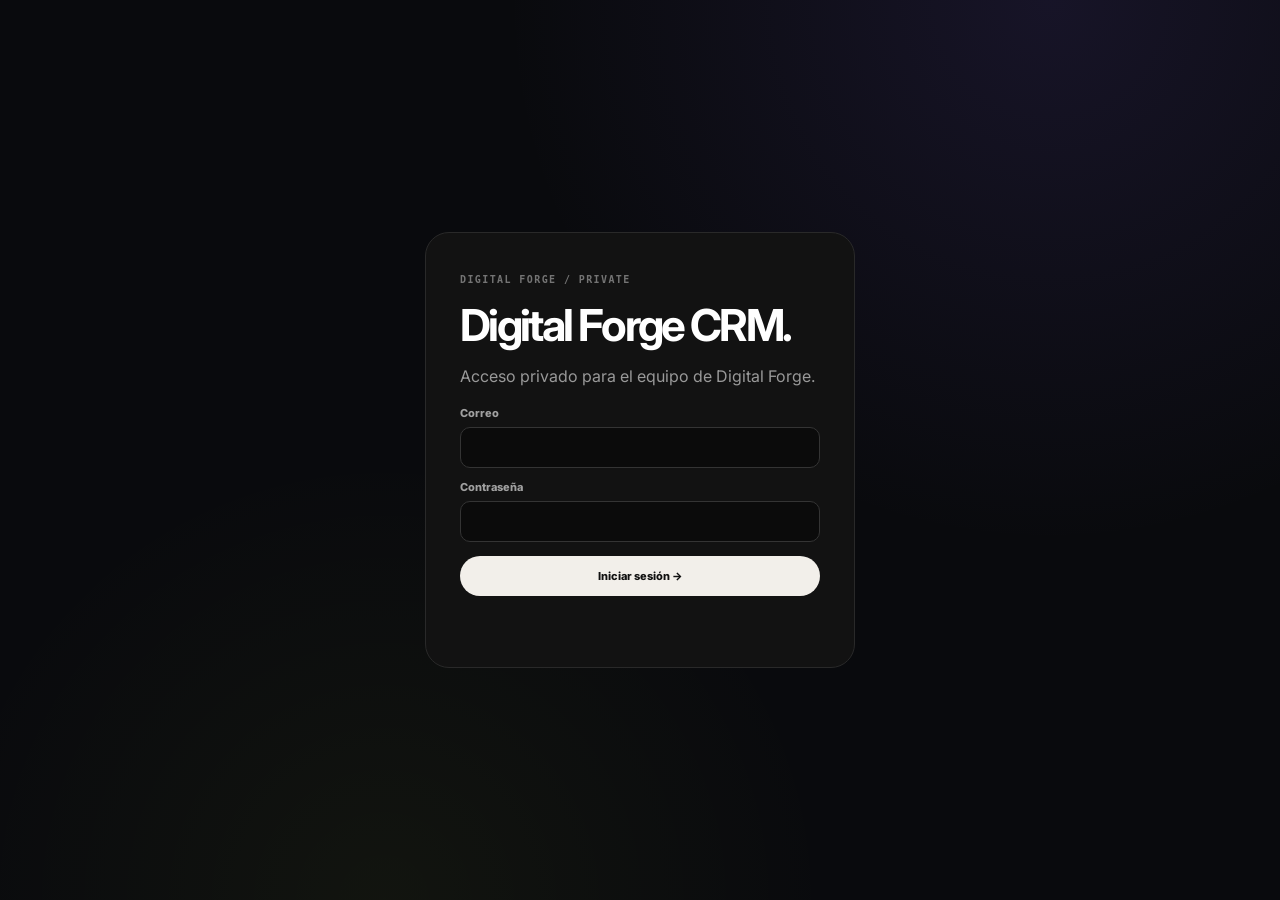
==== commit 5e3c5f70: "Redesign CRM as Digital Forge analytics dashboard" ====
--- a/admin/index.html
+++ b/admin/index.html
@@ -147,7 +147,7 @@
     @media(max-width:900px){.command-bar{grid-template-columns:1fr 1fr}.command-intro{grid-column:1/-1}.portal-layout{grid-template-columns:1fr}.portal-list{display:grid;grid-auto-flow:column;grid-auto-columns:minmax(230px,70%);overflow-x:auto;scroll-snap-type:x mandatory;max-height:none;border-bottom:1px solid var(--line)}.portal-row{scroll-snap-align:start;border-right:1px solid #282828;border-bottom:0}.tabs{top:72px}}
     @media(max-width:600px){.dashboard{padding:16px 0 22px}.dashboard-head{display:grid;gap:9px}.dashboard-head h1{font-size:2.35rem}.dashboard-head p{border-left:0;border-top:1px solid var(--line);padding:10px 0 0;margin:0;font-size:10px}.command-bar{grid-template-columns:1fr 1fr;gap:6px}.command-intro{padding:12px}.command-action{min-height:68px;padding:11px;font-size:10px}.command-action span{font-size:7px;margin-bottom:5px}.metric-picker{display:grid;grid-template-columns:repeat(3,1fr);gap:5px;padding:5px;margin-bottom:8px;border:1px solid #292929;border-radius:14px;background:#0d0d0d}.metric-filter{appearance:none;border:0;border-radius:9px;background:transparent;color:#777;padding:10px 3px;font:800 9px Inter,sans-serif}.metric-filter.active{background:#f2efea;color:#111}.metric-groups{display:block;margin:0 0 12px;padding:0;overflow:visible}.metric-group{display:none;min-height:0;padding:13px;border-radius:15px}.metric-group.metric-active{display:block}.metric-list,.metric-group.activity .metric-list{grid-template-columns:repeat(3,minmax(0,1fr))}.metric-item{padding:10px 8px}.metric-item span{font-size:6px}.metric-item strong{font-size:22px}.metric-scroll-hint{display:none}.tabs{position:fixed;top:auto}.panel-head{padding:15px}.portal-list{grid-auto-columns:82%}.portal-editor{padding:14px}.editor-tabs{position:sticky;top:68px;z-index:7;margin:0 0 10px}.editor-tab{min-height:44px;padding:7px 3px;font-size:9px}.editor-tab span{display:block;width:max-content;margin:3px auto 0}.subpanel{border-radius:15px}.subpanel-head{display:grid}.upload-zone{min-height:165px}.form-actions{position:relative;bottom:auto;width:100%;border-radius:15px;display:grid}.top-actions #install-admin{display:none}.admin-identity{display:none}.panel[data-panel="leads"] tbody{padding:8px}.quick-panel-note{font-size:9px}}
   </style>
-  <link rel="stylesheet" href="/admin/admin-v3.css?v=20260901-2">
+  <link rel="stylesheet" href="/admin/admin-v3.css?v=20260915-1">
 </head>
 <body>
   <section class="login" id="login">
@@ -187,11 +187,16 @@
         <article class="metric-group" data-metric-panel="contact"><div class="metric-group-head"><strong>Contactos</strong><span>30 DÍAS</span></div><div class="metric-list"><div class="metric-item"><span>WHATSAPP</span><strong id="stat-whatsapp">—</strong></div><div class="metric-item"><span>PAYPAL</span><strong id="stat-paypal">—</strong></div><div class="metric-item"><span>INSTAGRAM</span><strong id="stat-instagram">—</strong></div></div></article>
       </div>
       <div class="metric-scroll-hint" aria-hidden="true"><span>RESUMEN AGRUPADO</span><span>DESLIZA →</span></div>
-      <nav class="tabs" aria-label="Secciones del panel"><button class="tab active" data-tab="leads" type="button"><span class="tab-full">CRM / Leads</span><span class="tab-short">Leads</span></button><button class="tab" data-tab="clients" type="button"><span class="tab-full">Accesos</span><span class="tab-short">Accesos</span></button><button class="tab" data-tab="projects" type="button"><span class="tab-full">Portal / Proyectos</span><span class="tab-short">Proyectos</span></button><button class="tab" data-tab="content" type="button"><span class="tab-full">CMS / Contenido</span><span class="tab-short">Contenido</span></button><button class="tab" data-tab="settings" type="button"><span class="tab-full">Configuración</span><span class="tab-short">Ajustes</span></button></nav>
+      <nav class="tabs" aria-label="Secciones del panel"><button class="tab active" data-tab="leads" type="button"><span class="tab-full">CRM / Leads</span><span class="tab-short">Leads</span></button><button class="tab" data-tab="support" type="button"><span class="tab-full">Asesoría</span><span class="tab-short">Asesoría</span><em class="tab-count" id="support-unread" hidden>0</em></button><button class="tab" data-tab="clients" type="button"><span class="tab-full">Accesos</span><span class="tab-short">Accesos</span></button><button class="tab" data-tab="projects" type="button"><span class="tab-full">Portal / Proyectos</span><span class="tab-short">Proyectos</span></button><button class="tab" data-tab="content" type="button"><span class="tab-full">CMS / Contenido</span><span class="tab-short">Contenido</span></button><button class="tab" data-tab="settings" type="button"><span class="tab-full">Configuración</span><span class="tab-short">Ajustes</span></button></nav>
 
       <section class="panel" data-panel="leads">
         <div class="panel-head"><h2>Contactos y proyectos</h2><div class="toolbar"><input id="lead-search" type="search" placeholder="Buscar"><select id="lead-filter"><option value="">Todos</option><option value="new">Nuevo</option><option value="contacted">Contactado</option><option value="proposal">Propuesta</option><option value="active">Activo</option><option value="completed">Finalizado</option><option value="archived">Archivado</option></select><button class="button dark" id="export-leads" type="button">Exportar CSV</button></div></div>
         <div class="table-wrap"><table><thead><tr><th>CONTACTO</th><th>SERVICIO</th><th>MENSAJE</th><th>ESTADO</th><th>NOTAS</th><th>FECHA</th></tr></thead><tbody id="leads-body"></tbody></table><div class="empty" id="leads-empty" hidden>Todavía no hay solicitudes.</div></div>
+      </section>
+
+      <section class="panel support-panel" data-panel="support" hidden>
+        <div class="panel-head"><div><h2>Asesoría de clientes</h2><p class="hint">Conversaciones privadas entre el cliente y Emerson o Paula. Los editores no tienen acceso.</p></div><span class="badge">DIRECCIÓN · PRIVADO</span></div>
+        <div class="portal-layout"><div class="portal-list" id="support-threads"></div><div class="support-admin-chat"><div class="support-admin-empty" id="support-admin-empty"><span>✦</span><strong>Selecciona una conversación</strong><p>Aquí pueden orientar al cliente, proponer ideas y acompañar sus decisiones.</p></div><div id="support-admin-conversation" hidden><header class="support-admin-head"><span class="eyebrow">CLIENTE / ASESORÍA</span><h3 id="support-client-name"></h3><p id="support-client-email"></p><small>Solo este cliente, Emerson y Paula pueden ver este canal.</small></header><div class="support-admin-messages" id="support-admin-messages"></div><form class="support-admin-form" id="support-admin-form"><div class="field"><label for="support-admin-message">Responder como <span id="support-admin-author">Digital Forge</span></label><textarea id="support-admin-message" maxlength="1800" required placeholder="Escribe una idea, recomendación o respuesta…"></textarea></div><div class="form-actions"><button class="button" type="submit">Enviar al cliente →</button></div></form></div></div></div>
       </section>
 
       <section class="panel" data-panel="content" hidden>
@@ -259,7 +264,7 @@
           <div class="field full"><label for="project-description">Descripción</label><textarea id="project-description"></textarea></div>
         </div><div class="form-actions"><button class="button" type="submit">Guardar proyecto</button></div></form>
         <div id="project-workspace" hidden>
-          <div class="subpanel" data-project-section="files"><div class="subpanel-head"><div><h3>Subir avance para el cliente</h3><p class="hint">El video aparecerá en su portal privado cuando termine la carga.</p></div><span class="badge">ARCHIVO PRIVADO</span></div><form class="portal-editor" id="version-form"><div class="form-grid">
+          <div class="subpanel" data-project-section="files"><div class="subpanel-head"><div><h3>Archivos del proyecto</h3><p class="hint">Material en crudo del cliente y versiones publicadas en un mismo lugar.</p></div><span class="badge">ARCHIVO PRIVADO</span></div><div class="portal-editor"><h3>Material enviado por el cliente</h3><div id="project-materials-list"></div></div><form class="portal-editor" id="version-form"><div class="form-grid">
             <div class="field"><label for="version-title">Título</label><input id="version-title" placeholder="Corte para revisión" required></div>
             <div class="field"><label for="version-status">Tipo de entrega</label><select id="version-status"><option value="review">Para revisión</option><option value="final">Entrega final</option></select></div>
             <div class="field full"><label for="version-notes">Notas para el cliente</label><textarea id="version-notes"></textarea></div>
@@ -274,7 +279,7 @@
   <div class="status" id="status" role="status"></div>
   <script>
     const $=(selector,root=document)=>root.querySelector(selector);const $$=(selector,root=document)=>Array.from(root.querySelectorAll(selector));
-    const state={admin:null,leads:[],content:[],editing:null,clients:[],editors:[],projects:[],editingClient:null,editingEditor:null,editingProject:null,projectDetail:null,uploadFile:null,projectWorkspaceTab:'details',accessMode:'clients'};
+    const state={admin:null,leads:[],content:[],editing:null,clients:[],editors:[],projects:[],supportThreads:[],supportClient:null,supportMessages:[],openProjectClients:new Set(),projectGroupsInitialized:false,editingClient:null,editingEditor:null,editingProject:null,projectDetail:null,uploadFile:null,projectWorkspaceTab:'details',accessMode:'clients'};
     const escapeHtml=(value)=>String(value??'').replace(/[&<>'"]/g,(character)=>({'&':'&amp;','<':'&lt;','>':'&gt;',"'":'&#39;','"':'&quot;'}[character]));
     function notify(message){const element=$('#status');element.textContent=message;element.classList.add('show');setTimeout(()=>element.classList.remove('show'),2400)}
     async function api(path,options={}){const headers={...options.headers};if(options.body&&!(options.body instanceof FormData))headers['content-type']='application/json';const response=await fetch(path,{credentials:'same-origin',...options,headers});const data=await response.json().catch(()=>({}));if(response.status===401&&!path.includes('/auth/')){showLogin();throw new Error('Tu sesión terminó. Vuelve a iniciar sesión.')}if(!response.ok)throw new Error(data.error||'No se pudo completar la acción');return data}
@@ -343,14 +348,15 @@
     const projectStatusLabels={briefing:'Briefing',editing:'En edición',review:'En revisión',approved:'Aprobado',delivered:'Entregado',archived:'Archivado'};
     const versionStatusLabels={review:'Esperando revisión',approved:'Aprobada',changes_requested:'Cambios solicitados',final:'Entrega final'};
     async function loadProjects(){const data=await api('/api/admin/projects');state.projects=data.projects;renderProjects()}
-    function renderProjects(){const list=$('#projects-list');if(!state.projects.length){list.innerHTML='<div class="empty">Todavía no hay proyectos de clientes.</div>';return}list.innerHTML=state.projects.map((project)=>`<article class="portal-row ${state.editingProject===project.id?'active':''}" data-project-id="${escapeHtml(project.id)}" role="button" tabindex="0"><span>${escapeHtml((projectStatusLabels[project.status]||project.status).toUpperCase())} · ${project.progress}% · ${escapeHtml(project.public_code||'SIN CÓDIGO')}</span><strong>${escapeHtml(project.title)}</strong><small>${escapeHtml(project.client_name)} · Editor: ${escapeHtml(project.editor_alias||'sin asignar')} · ${project.version_count||0} versión(es)${project.pending_reviews?` · ${project.pending_reviews} por revisar`:''}${project.payment_status==='paid'?' · PAGADO':project.payment_status==='pending'?' · PAGO PENDIENTE':''}</small></article>`).join('');$$('[data-project-id]',list).forEach((row)=>{const open=()=>editProject(row.dataset.projectId);row.addEventListener('click',open);row.addEventListener('keydown',(event)=>{if(event.key==='Enter'||event.key===' '){event.preventDefault();open()}})})}
+    function renderProjects(){const list=$('#projects-list');if(!state.projects.length){list.innerHTML='<div class="empty">Todavía no hay proyectos de clientes.</div>';return}const groups=new Map();for(const project of state.projects){const clientId=project.client_id||`unknown-${project.client_name||'cliente'}`;if(!groups.has(clientId))groups.set(clientId,{id:clientId,name:project.client_name||'Cliente sin nombre',projects:[]});groups.get(clientId).projects.push(project)}if(!state.projectGroupsInitialized){state.projectGroupsInitialized=true;const active=state.projects.find((project)=>project.id===state.editingProject);state.openProjectClients.add(active?.client_id||groups.keys().next().value)}list.innerHTML=[...groups.values()].map((group)=>{const open=state.openProjectClients.has(group.id);const pending=group.projects.reduce((sum,project)=>sum+Number(project.pending_reviews||0),0);return `<section class="project-client-group ${open?'open':''}" data-client-group="${escapeHtml(group.id)}"><button class="project-client-header" data-toggle-project-client="${escapeHtml(group.id)}" type="button" aria-expanded="${open}"><span><small>CLIENTE</small><strong>${escapeHtml(group.name)}</strong><em>${group.projects.length} proyecto(s)${pending?` · ${pending} por revisar`:''}</em></span><b aria-hidden="true">⌄</b></button><div class="project-client-projects" ${open?'':'hidden'}>${group.projects.map((project)=>`<article class="portal-row ${state.editingProject===project.id?'active':''}" data-project-id="${escapeHtml(project.id)}" role="button" tabindex="0"><span>${escapeHtml((projectStatusLabels[project.status]||project.status).toUpperCase())} · ${project.progress}% · ${escapeHtml(project.public_code||'SIN CÓDIGO')}</span><strong>${escapeHtml(project.title)}</strong><small>Editor: ${escapeHtml(project.editor_alias||'sin asignar')} · ${project.version_count||0} versión(es)${project.pending_reviews?` · ${project.pending_reviews} por revisar`:''}${project.payment_status==='paid'?' · PAGADO':project.payment_status==='pending'?' · PAGO PENDIENTE':''}</small></article>`).join('')}</div></section>`}).join('');$$('[data-toggle-project-client]',list).forEach((button)=>button.addEventListener('click',()=>{const id=button.dataset.toggleProjectClient;if(state.openProjectClients.has(id))state.openProjectClients.delete(id);else state.openProjectClients.add(id);renderProjects()}));$$('[data-project-id]',list).forEach((row)=>{const open=()=>editProject(row.dataset.projectId);row.addEventListener('click',open);row.addEventListener('keydown',(event)=>{if(event.key==='Enter'||event.key===' '){event.preventDefault();open()}})})}
     function setProjectWorkspaceTab(tab){state.projectWorkspaceTab=tab;$$('[data-project-tab]').forEach((button)=>{const active=button.dataset.projectTab===tab;button.classList.toggle('active',active);button.setAttribute('aria-selected',String(active))});$$('[data-project-section]').forEach((section)=>section.hidden=section.dataset.projectSection!==tab)}
     function resetProject(){state.editingProject=null;state.projectDetail=null;$('#project-form').reset();$('#project-id').value='';$('#project-editor').value='';$('#project-service').value='Edición de video';$('#project-status').value='briefing';$('#project-progress').value='0';$('#project-payment-amount').value='0';$('#project-payment-currency').value='USD';$('#project-payment-status').value='not_required';$('#project-editor-tabs').hidden=true;$('#project-workspace').hidden=true;setProjectWorkspaceTab('details');resetUpload();renderProjects()}
-    async function editProject(id){const project=state.projects.find((item)=>item.id===id);if(!project)return;state.editingProject=id;for(const [key,selector] of Object.entries(projectFields))$(selector).value=project[key]??'';$('#project-payment-amount').value=((project.payment_amount_cents||0)/100).toFixed(2);$('#project-editor-tabs').hidden=false;$('#project-workspace').hidden=false;setProjectWorkspaceTab(project.pending_reviews?'conversation':'details');$('#version-form').reset();resetUpload();updateUploadDestination();renderProjects();await loadProjectDetail()}
-    async function loadProjectDetail(){if(!state.editingProject)return;state.projectDetail=await api('/api/admin/project?id='+encodeURIComponent(state.editingProject));renderVersions();renderAdminComments()}
+    async function editProject(id){const project=state.projects.find((item)=>item.id===id);if(!project)return;state.editingProject=id;state.openProjectClients.add(project.client_id||`unknown-${project.client_name||'cliente'}`);for(const [key,selector] of Object.entries(projectFields))$(selector).value=project[key]??'';$('#project-payment-amount').value=((project.payment_amount_cents||0)/100).toFixed(2);$('#project-editor-tabs').hidden=false;$('#project-workspace').hidden=false;setProjectWorkspaceTab(project.pending_reviews?'conversation':'details');$('#version-form').reset();resetUpload();updateUploadDestination();renderProjects();await loadProjectDetail()}
+    async function loadProjectDetail(){if(!state.editingProject)return;state.projectDetail=await api('/api/admin/project?id='+encodeURIComponent(state.editingProject));renderMaterials();renderVersions();renderAdminComments()}
     function formatBytes(bytes){if(!bytes)return '0 B';const units=['B','KB','MB','GB'];const index=Math.min(Math.floor(Math.log(bytes)/Math.log(1024)),units.length-1);return `${(bytes/1024**index).toFixed(index?1:0)} ${units[index]}`}
     function formatTime(seconds){const value=Math.max(0,Math.floor(Number(seconds)||0));const minutes=Math.floor(value/60);return `${String(minutes).padStart(2,'0')}:${String(value%60).padStart(2,'0')}`}
     function renderVersions(){const list=$('#versions-list');const versions=state.projectDetail?.versions||[];$('#project-version-count').textContent=versions.length;list.innerHTML=versions.length?versions.map((version)=>`<article class="version-row"><div><strong>V${version.version_number} · ${escapeHtml(version.title)}</strong><small>${escapeHtml(version.original_name)} · ${formatBytes(version.size_bytes)} · ${new Date(version.created_at).toLocaleDateString('es')}</small><small>${escapeHtml(version.notes||'Sin notas')}</small></div><span class="badge ${version.status==='approved'||version.status==='final'?'published':''}">${escapeHtml(versionStatusLabels[version.status]||version.status)}</span></article>`).join(''):'<div class="empty">Todavía no hay versiones.</div>'}
+    function renderMaterials(){const list=$('#project-materials-list');const materials=state.projectDetail?.materials||[];list.innerHTML=materials.length?materials.map((material)=>`<article class="version-row"><div><strong>${escapeHtml(material.display_name||material.original_name)}</strong><small>${escapeHtml(material.original_name)} · ${formatBytes(material.size_bytes)} · ${new Date(material.created_at).toLocaleString('es')}</small></div><a class="button dark" href="/api/admin/material/${encodeURIComponent(material.id)}">Descargar ↓</a></article>`).join(''):'<div class="empty">El cliente todavía no ha enviado material en crudo.</div>'}
     function renderAdminComments(){const list=$('#admin-comments');const comments=state.projectDetail?.comments||[];const versions=state.projectDetail?.versions||[];$('#project-comment-count').textContent=comments.length;list.innerHTML=comments.length?comments.map((comment)=>{const version=versions.find((item)=>item.id===comment.version_id);const time=Number(comment.time_seconds);const reference=version?`<small class="comment-reference">V${version.version_number}${Number.isFinite(time)&&time>=0?` · ${formatTime(time)}`:''}</small>`:'';const role=comment.author_role||comment.sender_role;const label=role==='admin'?'Digital Forge':role==='editor'?`Editor · ${escapeHtml(comment.author_name||'Equipo de edición')}`:`Cliente · ${escapeHtml(comment.author_name||'Cliente')}`;return `<article class="comment-row ${role==='editor'?'editor-message':role==='client'?'client-message':''}"><strong>${label}</strong><small>${new Date(comment.created_at).toLocaleString('es')}</small>${reference}<p>${escapeHtml(comment.message)}</p></article>`}).join(''):'<div class="empty">Todavía no hay mensajes.</div>'}
     const MAX_UPLOAD_BYTES=95*1024*1024;
     function setUploadStatus(message,type=''){const element=$('#upload-status');element.textContent=message;element.className=`upload-status ${type}`.trim()}
@@ -368,12 +374,18 @@
     $('#project-form').addEventListener('submit',async(event)=>{event.preventDefault();const payload={};for(const [key,selector] of Object.entries(projectFields))payload[key]=$(selector).value;payload.payment_amount=$('#project-payment-amount').value;await api('/api/admin/projects',{method:payload.id?'PATCH':'POST',body:JSON.stringify(payload)});notify(payload.id?'Proyecto actualizado':'Proyecto creado');resetProject();await Promise.all([loadProjects(),loadStats()])});
     $('#version-form').addEventListener('submit',async(event)=>{event.preventDefault();if(!state.editingProject||!state.uploadFile)return;const button=$('#upload-version');const form=new FormData();form.set('project_id',state.editingProject);form.set('title',$('#version-title').value);form.set('status',$('#version-status').value);form.set('notes',$('#version-notes').value);form.set('file',state.uploadFile);button.disabled=true;button.textContent='Subiendo…';uploadZone.classList.add('uploading');setUploadStatus('Subiendo el video… no cierres esta ventana.');try{await uploadVersion(form,(progress)=>{$('#upload-bar').style.width=`${progress}%`;setUploadStatus(`Subiendo el video… ${progress}%`)});$('#upload-bar').style.width='100%';$('#version-form').reset();resetUpload('Publicado correctamente. El cliente ya puede ver este avance.','success');notify('Video publicado en el portal del cliente');await Promise.all([loadProjectDetail(),loadProjects(),loadStats()])}catch(error){uploadZone.classList.remove('uploading');button.disabled=false;button.textContent='Intentar de nuevo →';setUploadStatus(error.message,'error')}});
     $('#admin-comment-form').addEventListener('submit',async(event)=>{event.preventDefault();if(!state.editingProject)return;await api('/api/admin/comments',{method:'POST',body:JSON.stringify({project_id:state.editingProject,message:$('#admin-comment').value})});$('#admin-comment').value='';notify('Comentario enviado');await loadProjectDetail()});
+    async function loadSupportThreads(){const data=await api('/api/admin/support');state.supportThreads=data.threads||[];renderSupportThreads();const unread=state.supportThreads.reduce((sum,item)=>sum+Number(item.unread_count||0),0);const badge=$('#support-unread');badge.textContent=unread>99?'99+':String(unread);badge.hidden=!unread}
+    function renderSupportThreads(){const list=$('#support-threads');list.innerHTML=state.supportThreads.length?state.supportThreads.map((thread)=>`<article class="portal-row support-thread ${state.supportClient?.id===thread.id?'active':''}" data-support-client="${escapeHtml(thread.id)}" role="button" tabindex="0"><span>${Number(thread.unread_count||0)?`${thread.unread_count} NUEVO(S)`:'AL DÍA'}</span><strong>${escapeHtml(thread.name)}</strong><small>${escapeHtml(thread.last_message||'')}</small><time>${thread.last_at?new Date(thread.last_at).toLocaleString('es'):''}</time></article>`).join(''):'<div class="empty">Todavía no hay consultas. Cuando un cliente escriba desde su portal, aparecerá aquí.</div>';$$('[data-support-client]',list).forEach((row)=>{const open=()=>openSupportThread(row.dataset.supportClient);row.addEventListener('click',open);row.addEventListener('keydown',(event)=>{if(event.key==='Enter'||event.key===' '){event.preventDefault();open()}})})}
+    async function openSupportThread(clientId){const data=await api('/api/admin/support?client_id='+encodeURIComponent(clientId));state.supportClient=data.client;state.supportMessages=data.messages||[];$('#support-admin-empty').hidden=true;$('#support-admin-conversation').hidden=false;$('#support-client-name').textContent=data.client.name;$('#support-client-email').textContent=data.client.email;$('#support-admin-author').textContent=preferredAdminName(state.admin);renderSupportThreads();renderSupportMessages();await loadSupportThreads()}
+    function renderSupportMessages(){const list=$('#support-admin-messages');list.innerHTML=state.supportMessages.length?state.supportMessages.map((item)=>`<article class="support-admin-message ${item.sender_role==='admin'?'mine':'client'}"><div><strong>${item.sender_role==='admin'?escapeHtml(item.author_label||'Digital Forge'):escapeHtml(state.supportClient?.name||'Cliente')}</strong><time>${new Date(item.created_at).toLocaleString('es')}</time></div><p>${escapeHtml(item.message)}</p></article>`).join(''):'<div class="empty">Todavía no hay mensajes.</div>';requestAnimationFrame(()=>{list.scrollTop=list.scrollHeight})}
+    $('#support-admin-form').addEventListener('submit',async(event)=>{event.preventDefault();if(!state.supportClient)return;const button=$('button[type="submit"]',event.currentTarget);button.disabled=true;try{const result=await api('/api/admin/support',{method:'POST',body:JSON.stringify({client_id:state.supportClient.id,message:$('#support-admin-message').value})});state.supportMessages.push(result.message);$('#support-admin-message').value='';renderSupportMessages();notify('Respuesta enviada al cliente');await loadSupportThreads()}catch(error){notify(error.message)}finally{button.disabled=false}});
     function openPanel(tab){$$('.tab').forEach((button)=>button.classList.toggle('active',button.dataset.tab===tab));$$('[data-panel]').forEach((panel)=>panel.hidden=panel.dataset.panel!==tab);if(innerWidth<601)document.querySelector('.dashboard')?.scrollTo({top:0,behavior:'smooth'})}
     $$('.tab').forEach((button)=>button.addEventListener('click',()=>openPanel(button.dataset.tab)));
     $$('[data-metric-filter]').forEach((button)=>button.addEventListener('click',()=>{$$('[data-metric-filter]').forEach((item)=>item.classList.toggle('active',item===button));$$('[data-metric-panel]').forEach((panel)=>panel.classList.toggle('metric-active',panel.dataset.metricPanel===button.dataset.metricFilter))}));
     $$('[data-quick-panel]').forEach((button)=>button.addEventListener('click',()=>{openPanel(button.dataset.quickPanel);if(button.dataset.quickCreate==='project')resetProject();if(button.dataset.quickCreate==='client')resetClient();requestAnimationFrame(()=>document.querySelector(`[data-panel="${button.dataset.quickPanel}"]`).scrollIntoView({behavior:'smooth',block:'start'}))}));
     $$('[data-project-tab]').forEach((button)=>button.addEventListener('click',()=>setProjectWorkspaceTab(button.dataset.projectTab)));
-    async function loadAll(){try{await Promise.all([loadStats(),loadLeads(),loadContent(),loadSettings(),loadClients(),loadEditors(),loadProjects()])}catch(error){notify(error.message)}}
+    async function loadAll(){try{await Promise.all([loadStats(),loadLeads(),loadContent(),loadSettings(),loadClients(),loadEditors(),loadProjects(),loadSupportThreads()])}catch(error){notify(error.message)}}
+    setInterval(()=>{if(state.admin&&!document.hidden)loadSupportThreads().catch(()=>{})},30000);
     let installPrompt=null;window.addEventListener('beforeinstallprompt',(event)=>{event.preventDefault();installPrompt=event});$('#install-admin').addEventListener('click',async()=>{if(window.matchMedia('(display-mode: standalone)').matches||navigator.standalone){notify('La app ya está instalada');return}if(installPrompt){installPrompt.prompt();await installPrompt.userChoice;installPrompt=null;return}alert('En iPhone: abre esta página en Safari, toca Compartir y elige “Añadir a pantalla de inicio”.')});
     if('serviceWorker' in navigator)navigator.serviceWorker.register('/service-worker.js').catch(()=>{});
     (async()=>{try{const status=await api('/api/admin/auth/status');if(status.setupRequired){$('#login').hidden=false;$('#login-form').hidden=true;$('#setup-form').hidden=false;return}const session=await api('/api/admin/auth/session');await showApp(session.admin)}catch{showLogin()}})();
--- a/admin/admin-v3.css
+++ b/admin/admin-v3.css
@@ -7,6 +7,7 @@
 .metric-group,.metric-item{border-color:var(--c-line)}.metric-group{background:linear-gradient(145deg,rgba(22,25,22,.96),rgba(12,14,12,.96))}.metric-item{background:rgba(6,8,6,.55)}.tabs{border-color:var(--c-line);background:rgba(10,12,10,.9)}
 .panel{border-color:var(--c-line);background:rgba(17,19,17,.92);box-shadow:0 26px 70px rgba(0,0,0,.2)}.panel-head{border-color:var(--c-line)}.portal-layout{grid-template-columns:300px minmax(0,1fr)}.portal-list{border-color:var(--c-line);background:linear-gradient(180deg,#101310,#0b0d0b)}.portal-row{border-color:var(--c-line)}.portal-row.active{background:linear-gradient(100deg,rgba(169,213,182,.13),rgba(255,255,255,.02));box-shadow:inset 3px 0 0 var(--c-green)}.portal-editor{background:linear-gradient(145deg,rgba(20,22,20,.72),rgba(10,11,10,.55))}.editor-tabs{border-color:var(--c-line);background:rgba(6,8,6,.65)}.subpanel,.upload-zone{border-color:var(--c-line)}.table-wrap tbody tr{border-color:var(--c-line)}
 .access-switch{display:grid;grid-template-columns:1fr 1fr;gap:7px;padding:8px;border-bottom:1px solid var(--c-line);background:#0b0d0b}.access-switch-button{appearance:none;border:1px solid var(--c-line);border-radius:15px;background:#111411;color:#8a908b;padding:14px 18px;text-align:left;font:800 12px Inter,sans-serif;cursor:pointer;transition:.2s}.access-switch-button span{display:block;margin-bottom:5px;color:#5f665f;font:700 8px ui-monospace,monospace;letter-spacing:.14em}.access-switch-button.active{background:linear-gradient(120deg,#f3f0ea,#dce8df);color:#0b0d0b;border-color:transparent}.access-switch-button.active span{color:#4c6352}.privacy-ribbon{display:flex;align-items:center;gap:16px;padding:12px 20px;border-bottom:1px solid var(--c-line);background:linear-gradient(90deg,rgba(169,213,182,.12),transparent)}.privacy-ribbon span{color:var(--c-green);font:800 8px ui-monospace,monospace;letter-spacing:.12em}.privacy-ribbon strong{font-size:10px}.conduct-note{display:grid;gap:4px;margin:12px;padding:12px 14px;border:1px solid rgba(169,213,182,.24);border-radius:13px;background:rgba(169,213,182,.07)}.conduct-note strong{font-size:11px;color:#dce9df}.conduct-note span{font-size:9px;color:#8e9890;line-height:1.5}.comment-row.editor-message{border-left-color:var(--c-sand)}.comment-row.client-message{border-left-color:var(--c-green)}
+.tab{position:relative}.tab-count{position:absolute;right:3px;top:2px;display:grid;place-items:center;min-width:17px;height:17px;border-radius:99px;background:#e1c29f;color:#15120f;font-style:normal;font-size:7px}.support-panel .portal-layout{min-height:620px}.support-thread time{display:block;color:#5f665f;font-size:8px;margin-top:7px}.support-admin-chat{min-width:0;background:radial-gradient(circle at 85% 0,rgba(169,213,182,.08),transparent 35%),#0b0d0b}.support-admin-empty{min-height:590px;display:grid;place-items:center;align-content:center;text-align:center;gap:10px;color:#737a74;padding:30px}.support-admin-empty span{font-size:32px;color:var(--c-green)}.support-admin-empty strong{font-size:17px;color:#c8cec9}.support-admin-empty p{max-width:370px;font-size:10px;line-height:1.6;margin:0}.support-admin-head{padding:22px;border-bottom:1px solid var(--c-line)}.support-admin-head h3{font-size:30px;letter-spacing:-.04em;margin:9px 0 5px}.support-admin-head p{color:#a7ada8;font-size:11px;margin:0 0 8px}.support-admin-head small{display:block;color:#6f776f;font-size:9px}.support-admin-messages{height:360px;overflow:auto;padding:20px;scroll-behavior:smooth}.support-admin-message{width:min(78%,600px);margin-bottom:11px;padding:13px 15px;border:1px solid var(--c-line);border-radius:16px;background:#141714}.support-admin-message.mine{margin-left:auto;background:#e6eee7;color:#101210;border-color:transparent}.support-admin-message>div{display:flex;justify-content:space-between;gap:12px}.support-admin-message strong{font-size:10px}.support-admin-message time{font-size:8px;color:#6f766f}.support-admin-message p{white-space:pre-wrap;overflow-wrap:anywhere;font-size:11px;line-height:1.6;margin:8px 0 0}.support-admin-form{padding:0 20px 20px;border-top:1px solid var(--c-line);background:#0e110e}.support-admin-form .field{padding-top:15px}.support-admin-form textarea{min-height:80px}.support-admin-form .form-actions{position:relative;bottom:auto;margin-top:9px;padding:0;border:0;background:transparent}
 @media(max-width:900px){.portal-layout{grid-template-columns:1fr}.portal-list{grid-auto-columns:minmax(245px,65%)}}
 @media(max-width:600px){
  html{scroll-padding-top:68px;scroll-padding-bottom:106px}body{padding-bottom:calc(96px + env(safe-area-inset-bottom));-webkit-tap-highlight-color:transparent}.shell{width:calc(100% - 20px)}
@@ -15,13 +16,86 @@
  .dashboard{padding:13px 0 8px}.dashboard-head{display:grid;grid-template-columns:1fr;gap:5px;margin-bottom:10px}.dashboard-head .eyebrow{font-size:7px}.dashboard-head h1{font-size:2.15rem;line-height:.95;margin:6px 0 0}.dashboard-head p{display:none}
  .command-bar{grid-template-columns:repeat(3,minmax(0,1fr));gap:5px;margin-bottom:8px}.command-intro{display:none}.command-action{min-height:60px;padding:9px 8px;border-radius:12px;font-size:9px;line-height:1.25}.command-action span{font-size:6px;margin-bottom:5px}
  .metric-picker{position:sticky;top:66px;z-index:12;display:grid;margin-bottom:6px;border-color:var(--c-line);background:rgba(11,13,11,.95);backdrop-filter:blur(16px)}.metric-filter{min-height:38px}.metric-groups{margin-bottom:8px}.metric-group{padding:11px;border-radius:13px}.metric-group-head{margin-bottom:8px}.metric-group-head strong{font-size:11px}.metric-list,.metric-group.activity .metric-list{grid-template-columns:repeat(3,minmax(0,1fr));gap:5px}.metric-item{min-height:66px;padding:9px 7px;border-radius:10px}.metric-item span{min-height:18px;font-size:6px;line-height:1.25}.metric-item strong{font-size:21px;margin-top:5px}
- .tabs{position:fixed!important;z-index:100;left:8px;right:8px;bottom:calc(8px + env(safe-area-inset-bottom));width:auto;max-width:none;border:1px solid rgba(255,255,255,.16);border-radius:19px;padding:6px;gap:4px;background:rgba(10,12,10,.96);box-shadow:0 -18px 44px rgba(0,0,0,.58);backdrop-filter:blur(22px);-webkit-backdrop-filter:blur(22px)}.tab{min-width:0;min-height:50px;border-radius:12px;font-size:8px}.tab-short{font-size:8px}
+ .tabs{position:fixed!important;z-index:100;left:8px;right:8px;bottom:calc(8px + env(safe-area-inset-bottom));width:auto;max-width:none;grid-template-columns:repeat(6,minmax(0,1fr));border:1px solid rgba(255,255,255,.16);border-radius:19px;padding:6px;gap:3px;background:rgba(10,12,10,.96);box-shadow:0 -18px 44px rgba(0,0,0,.58);backdrop-filter:blur(22px);-webkit-backdrop-filter:blur(22px)}.tab{min-width:0;min-height:50px;border-radius:12px;font-size:7px}.tab-short{font-size:7px}.tab-count{right:1px;top:1px;min-width:15px;height:15px;font-size:6px}
  .panel{border-radius:16px;overflow:hidden}.panel-head{padding:13px;gap:10px}.panel-head h2{font-size:16px}.panel-head .hint{font-size:9px;line-height:1.45}.panel-head>.button{min-height:40px}.toolbar{grid-template-columns:1fr 100px;gap:6px}.toolbar input,.toolbar select{min-height:42px}.toolbar .button{min-height:40px}
  .portal-list{grid-auto-columns:84%;max-height:none}.portal-row{min-height:106px;padding:13px 40px 13px 13px}.portal-row strong{font-size:14px}.portal-row small{font-size:9px;line-height:1.45}.portal-editor,.settings,.editor{padding:12px}.editor-tabs{position:sticky;top:110px;z-index:8;margin-bottom:9px;padding:5px;border-radius:12px}.editor-tab{min-height:42px;padding:6px 2px;font-size:8px}.editor-tab span{height:15px;min-width:15px}
  .access-switch{position:sticky;top:0;z-index:11;padding:6px}.access-switch-button{min-height:50px;padding:10px 11px;font-size:10px}.access-switch-button span{font-size:6px}.privacy-ribbon{display:grid;gap:4px;padding:10px 13px}.privacy-ribbon strong{font-size:9px;line-height:1.4}
  .form-grid{gap:9px}.field{margin-top:0}.field input,.field textarea,.field select{font-size:16px;min-height:45px}.field textarea{min-height:90px}.form-actions{position:relative;bottom:auto;width:100%;display:grid;padding:0;border:0;background:transparent}.form-actions .button{width:100%}
  .subpanel{margin-top:10px;border-radius:13px}.subpanel-head{padding:12px}.upload-zone{min-height:148px;padding:16px 12px;border-radius:13px}.large-file-note{padding:10px;font-size:9px}tbody{padding:8px;gap:10px}tbody tr{padding:14px;border-radius:15px}tbody td{padding-bottom:10px}.notes{min-height:68px}.status{left:10px;right:10px;bottom:calc(86px + env(safe-area-inset-bottom))}.login-card,.login-card.setup-card{width:calc(100% - 20px);padding:22px 18px}.login h1{font-size:2.25rem}
- .panel[data-panel="leads"]{overflow:visible}.panel[data-panel="leads"] .panel-head{position:relative;background:linear-gradient(145deg,rgba(19,22,19,.98),rgba(11,13,11,.98))}.panel[data-panel="leads"] tbody tr{display:grid;grid-template-columns:minmax(0,1fr) minmax(118px,.72fr);gap:0 12px;background:linear-gradient(145deg,#111411,#090b09);box-shadow:0 14px 34px rgba(0,0,0,.2)}.panel[data-panel="leads"] tbody td{min-width:0}.panel[data-panel="leads"] .lead-contact,.panel[data-panel="leads"] .lead-service{grid-column:auto}.panel[data-panel="leads"] .lead-message,.panel[data-panel="leads"] .lead-notes{grid-column:1/-1}.panel[data-panel="leads"] .lead-stage{grid-column:1/2}.panel[data-panel="leads"] .lead-date{grid-column:2/3;align-self:end;text-align:right;color:#858b85}.lead-contact strong{font-size:15px;margin-bottom:8px}.lead-contact-email,.lead-contact-phone{display:block;width:100%;overflow:hidden;text-overflow:ellipsis;white-space:nowrap}.lead-contact-email{color:#c8dfce;font-size:11px}.lead-contact-phone{margin-top:5px;color:#8a908a;font-size:10px}.lead-service strong{font-size:12px;line-height:1.3}.lead-service small{display:block;margin-top:5px;line-height:1.45}.lead-message{margin-top:3px;padding:12px!important;border:1px solid rgba(255,255,255,.08)!important;border-radius:11px;background:rgba(255,255,255,.025);color:#c7cbc7;line-height:1.55}.lead-notes{padding-top:2px}.lead-notes .button{min-height:42px}.lead-date::before{text-align:right}.panel[data-panel="leads"] .toolbar .button{border-color:rgba(255,255,255,.12);background:#171a17}
+ .panel[data-panel="leads"]{overflow:visible}.panel[data-panel="leads"] .panel-head{position:relative;background:linear-gradient(145deg,rgba(19,22,19,.98),rgba(11,13,11,.98))}.panel[data-panel="leads"] tbody tr{display:grid;grid-template-columns:minmax(0,1fr) minmax(118px,.72fr);gap:0 12px;background:linear-gradient(145deg,#111411,#090b09);box-shadow:0 14px 34px rgba(0,0,0,.2)}.panel[data-panel="leads"] tbody td{min-width:0}.panel[data-panel="leads"] .lead-contact,.panel[data-panel="leads"] .lead-service{grid-column:auto}.panel[data-panel="leads"] .lead-message,.panel[data-panel="leads"] .lead-notes{grid-column:1/-1}.panel[data-panel="leads"] .lead-stage{grid-column:1/2}.panel[data-panel="leads"] .lead-date{grid-column:2/3;align-self:end;text-align:right;color:#858b85}.lead-contact strong{font-size:15px;margin-bottom:8px}.lead-contact-email,.lead-contact-phone{display:block;width:100%;overflow:hidden;text-overflow:ellipsis;white-space:nowrap}.lead-contact-email{color:#c8dfce;font-size:11px}.lead-contact-phone{margin-top:5px;color:#8a908a;font-size:10px}.lead-service strong{font-size:12px;line-height:1.3}.lead-service small{display:block;margin-top:5px;line-height:1.45}.lead-message{margin-top:3px;padding:12px!important;border:1px solid rgba(255,255,255,.08)!important;border-radius:11px;background:rgba(255,255,255,.025);color:#c7cbc7;line-height:1.55}.lead-notes{padding-top:2px}.lead-notes .button{min-height:42px}.lead-date::before{text-align:right}.panel[data-panel="leads"] .toolbar .button{border-color:rgba(255,255,255,.12);background:#171a17}.support-panel .portal-layout{min-height:0}.support-admin-chat{min-height:440px}.support-admin-empty{min-height:440px}.support-admin-messages{height:300px}.support-admin-head{padding:16px}.support-admin-head h3{font-size:24px}.support-admin-message{width:90%}.support-admin-form{padding:0 12px 12px}
 }
 @media(max-width:370px){.shell{width:calc(100% - 14px)}.command-action{font-size:8px}.tab-short{font-size:7px}.portal-list{grid-auto-columns:90%}}
 .lead-actions{display:flex;flex-wrap:wrap;gap:7px;margin-top:7px}.lead-actions .button{flex:1;min-width:92px}.row-danger{align-self:flex-start;margin-top:8px;padding:7px 10px;border:1px solid rgba(230,126,126,.35);border-radius:999px;background:rgba(230,126,126,.08);color:#efaaa4;font:800 9px Inter,sans-serif;cursor:pointer}.row-danger:hover{background:rgba(230,126,126,.17);border-color:#c46d68}@media(max-width:720px){.lead-actions{display:grid;grid-template-columns:1fr 1fr}.row-danger{width:max-content}}
+.project-client-group{border-bottom:1px solid var(--c-line);background:#0c0f0c}.project-client-header{width:100%;display:flex;align-items:center;justify-content:space-between;gap:12px;padding:15px 16px;border:0;background:linear-gradient(110deg,rgba(169,213,182,.09),transparent);color:#fff;text-align:left;cursor:pointer}.project-client-header span,.project-client-header small,.project-client-header strong,.project-client-header em{display:block}.project-client-header small{color:#789080;font:800 7px ui-monospace,monospace;letter-spacing:.14em}.project-client-header strong{margin-top:5px;font-size:14px}.project-client-header em{margin-top:4px;color:#717871;font:500 9px Inter,sans-serif;font-style:normal}.project-client-header>b{display:grid;place-items:center;width:28px;height:28px;border:1px solid #344039;border-radius:50%;color:#9db8a4;transition:.2s}.project-client-group.open .project-client-header>b{transform:rotate(180deg);background:#edf2ed;color:#111;border-color:transparent}.project-client-projects{border-top:1px solid rgba(255,255,255,.07)}.project-client-projects .portal-row{padding-left:23px;background:#101210}.project-client-projects .portal-row:before{content:"";position:absolute;left:12px;top:24px;width:4px;height:4px;border-radius:50%;background:#59665c}.project-client-projects .portal-row.active:before{background:var(--c-green);box-shadow:0 0 0 4px rgba(169,213,182,.1)}
+@media(max-width:900px){.panel[data-panel="projects"] .portal-list{display:block;max-height:360px;overflow:auto}.project-client-group{min-width:0}.project-client-header{position:sticky;top:0;z-index:2;background:linear-gradient(110deg,#172019,#0d100d)}}
+@media(max-width:600px){.panel[data-panel="projects"] .portal-list{display:block;max-height:330px}.project-client-header{padding:13px}.project-client-header strong{font-size:13px}.project-client-projects .portal-row{min-height:92px;padding-left:24px}}
+
+/* Digital Forge CRM v4 — dashboard lateral inspirado en una consola analítica. */
+@media(min-width:901px){
+  body{background:radial-gradient(circle at 82% 0,rgba(124,92,231,.12),transparent 34rem),radial-gradient(circle at 30% 100%,rgba(216,255,66,.045),transparent 28rem),#090a0d}
+  .app:not([hidden]){min-height:100vh}
+  .app:not([hidden]) .topbar{position:fixed;inset:0 auto 0 0;z-index:25;width:236px;border:0;border-right:1px solid rgba(255,255,255,.1);background:linear-gradient(180deg,#171525 0%,#0e1012 46%,#0a0b0d 100%);box-shadow:18px 0 60px rgba(0,0,0,.28);backdrop-filter:none}
+  .app:not([hidden]) .topbar-inner.shell{width:100%;height:100%;margin:0;padding:24px 18px;display:flex;flex-direction:column;align-items:stretch;justify-content:flex-start;gap:0}
+  .app:not([hidden]) .brand{position:relative;min-height:92px;padding:0 8px 22px;display:flex;flex-direction:column;align-items:flex-start;justify-content:flex-start;gap:10px;border-bottom:1px solid rgba(255,255,255,.09)}
+  .app:not([hidden]) .brand img{height:56px;width:72px;object-fit:contain;object-position:left center}
+  .app:not([hidden]) .brand strong{font-size:10px;letter-spacing:.16em;color:#eeeaf8}
+  .app:not([hidden]) .brand::after{content:"CENTRO DE CONTROL";position:absolute;left:8px;bottom:7px;color:#6f7180;font:700 7px ui-monospace,monospace;letter-spacing:.15em}
+  .app:not([hidden]) .top-actions{width:200px;margin-top:auto;padding-top:16px;display:grid;grid-template-columns:1fr 1fr;gap:7px}
+  .app:not([hidden]) .top-actions .admin-identity{grid-column:1/-1;min-height:38px;padding:10px 12px;border:1px solid rgba(255,255,255,.09);border-radius:12px;background:rgba(255,255,255,.035);color:#c9c8d2}
+  .app:not([hidden]) .top-actions .admin-identity::before{content:"●";margin-right:7px;color:#9cd6b0;font-size:8px}
+  .app:not([hidden]) .top-actions .button{min-height:40px;padding:9px 10px;border-radius:11px;font-size:9px;text-align:center}
+  .app:not([hidden]) .top-actions #install-admin{grid-column:1/-1}
+  .app:not([hidden]) .dashboard.shell{width:auto;max-width:none;margin:0 24px 0 260px;padding:24px 0 56px}
+  .app:not([hidden]) .dashboard-head{min-height:78px;margin:0 0 12px;padding:17px 20px;display:flex;align-items:center;border:1px solid rgba(255,255,255,.09);border-radius:18px;background:rgba(20,20,28,.78);box-shadow:0 18px 50px rgba(0,0,0,.17);backdrop-filter:blur(18px)}
+  .app:not([hidden]) .dashboard-head .eyebrow{font-size:7px;color:#858294}
+  .app:not([hidden]) .dashboard-head h1{margin:7px 0 0;font-size:clamp(1.75rem,2.7vw,2.65rem);line-height:1;letter-spacing:-.055em}
+  .app:not([hidden]) .dashboard-head p{max-width:440px;margin:0;padding-left:22px;border-left:1px solid rgba(255,255,255,.1);color:#8f8d9a;font-size:11px;line-height:1.5}
+  .app:not([hidden]) .command-bar{grid-template-columns:1.05fr repeat(3,minmax(150px,.62fr));gap:10px;margin-bottom:12px}
+  .app:not([hidden]) .command-intro,.app:not([hidden]) .command-action{min-height:76px;padding:15px 17px;border-radius:17px}
+  .app:not([hidden]) .command-intro{display:flex;flex-direction:column;justify-content:center;background:linear-gradient(145deg,#1c1a2c,#12131a)}
+  .app:not([hidden]) .command-intro strong{font-size:14px}.app:not([hidden]) .command-intro span{font-size:9px}
+  .app:not([hidden]) .command-action{position:relative;overflow:hidden;background:#15161b;box-shadow:none}
+  .app:not([hidden]) .command-action::after{content:"↗";position:absolute;right:13px;top:13px;display:grid;place-items:center;width:25px;height:25px;border-radius:50%;background:rgba(255,255,255,.08);font-size:12px}
+  .app:not([hidden]) .command-action:nth-of-type(1){background:linear-gradient(140deg,#6f50d1,#4f3b91)}
+  .app:not([hidden]) .command-action:nth-of-type(2){background:linear-gradient(140deg,#315f56,#213f3a)}
+  .app:not([hidden]) .command-action:nth-of-type(3){background:linear-gradient(140deg,#8b5f37,#594027)}
+  .app:not([hidden]) .command-action span{color:rgba(255,255,255,.64)}
+  .app:not([hidden]) .metric-groups{grid-template-columns:1.35fr .92fr .73fr;gap:10px;margin-bottom:14px}
+  .app:not([hidden]) .metric-group{position:relative;min-height:158px;padding:17px;border-radius:19px;overflow:hidden;background:linear-gradient(145deg,#171822,#101116);box-shadow:0 18px 48px rgba(0,0,0,.18)}
+  .app:not([hidden]) .metric-group::after{content:"";position:absolute;right:-35px;bottom:-70px;width:180px;height:180px;border:1px solid rgba(255,255,255,.08);border-radius:50%;box-shadow:0 0 0 26px rgba(255,255,255,.025),0 0 0 54px rgba(255,255,255,.018);pointer-events:none}
+  .app:not([hidden]) .metric-group[data-metric-panel="work"]{background:linear-gradient(140deg,#241d42,#171822)}
+  .app:not([hidden]) .metric-group[data-metric-panel="activity"]{background:linear-gradient(140deg,#19332d,#121b19)}
+  .app:not([hidden]) .metric-group[data-metric-panel="contact"]{background:linear-gradient(140deg,#38291e,#1b1816)}
+  .app:not([hidden]) .metric-group-head,.app:not([hidden]) .metric-list{position:relative;z-index:1}
+  .app:not([hidden]) .metric-group-head strong{font-size:12px}.app:not([hidden]) .metric-group-head span{color:#93909f}
+  .app:not([hidden]) .metric-list{grid-template-columns:repeat(5,minmax(0,1fr));gap:7px}
+  .app:not([hidden]) .metric-group.activity .metric-list{grid-template-columns:repeat(2,minmax(0,1fr))}
+  .app:not([hidden]) .metric-group[data-metric-panel="contact"] .metric-list{grid-template-columns:1fr}
+  .app:not([hidden]) .metric-item{min-height:89px;padding:12px;border-color:rgba(255,255,255,.09);background:rgba(6,7,10,.3);backdrop-filter:blur(8px)}
+  .app:not([hidden]) .metric-item span{min-height:28px;color:#9d9aa7;font-size:7px;line-height:1.35}.app:not([hidden]) .metric-item strong{margin-top:7px;font-size:26px}
+  .app:not([hidden]) .tabs{position:fixed;z-index:32;left:17px;top:136px;width:202px;max-width:none;margin:0;padding:32px 7px 8px;display:grid;gap:4px;border:0;border-radius:16px;background:transparent;backdrop-filter:none}
+  .app:not([hidden]) .tabs::before{content:"NAVEGACIÓN";position:absolute;left:14px;top:9px;color:#626471;font:700 7px ui-monospace,monospace;letter-spacing:.16em}
+  .app:not([hidden]) .tab{position:relative;width:100%;min-height:46px;padding:9px 12px 9px 44px;display:flex;align-items:center;justify-content:flex-start;border:0;border-radius:12px;background:transparent;color:#858692;text-align:left;font-size:10px}
+  .app:not([hidden]) .tab::before{position:absolute;left:9px;top:50%;transform:translateY(-50%);display:grid;place-items:center;width:26px;height:26px;border:1px solid rgba(255,255,255,.09);border-radius:8px;background:rgba(255,255,255,.035);font-size:12px}
+  .app:not([hidden]) .tab[data-tab="leads"]::before{content:"◎"}.app:not([hidden]) .tab[data-tab="support"]::before{content:"✦"}.app:not([hidden]) .tab[data-tab="clients"]::before{content:"◇"}.app:not([hidden]) .tab[data-tab="projects"]::before{content:"▣"}.app:not([hidden]) .tab[data-tab="content"]::before{content:"◫"}.app:not([hidden]) .tab[data-tab="settings"]::before{content:"⌘"}
+  .app:not([hidden]) .tab:hover{background:rgba(255,255,255,.05);color:#fff}.app:not([hidden]) .tab.active{background:linear-gradient(100deg,#8060e6,#6950bd);color:#fff;box-shadow:0 12px 30px rgba(75,49,151,.3)}
+  .app:not([hidden]) .tab.active::before{border-color:rgba(255,255,255,.22);background:rgba(255,255,255,.15)}
+  .app:not([hidden]) .tab-count{right:8px;top:50%;transform:translateY(-50%)}
+  .app:not([hidden]) .panel{border-radius:20px;background:linear-gradient(145deg,rgba(20,21,27,.97),rgba(13,14,18,.97));box-shadow:0 22px 65px rgba(0,0,0,.22)}
+  .app:not([hidden]) .panel-head{min-height:70px;padding:16px 19px;background:rgba(255,255,255,.018)}
+  .app:not([hidden]) .panel-head h2{font-size:17px;letter-spacing:-.025em}
+  .app:not([hidden]) .toolbar input,.app:not([hidden]) .toolbar select{min-height:40px;border-radius:11px;background:#0c0d11}
+  .app:not([hidden]) table thead{background:rgba(255,255,255,.025)}
+  .app:not([hidden]) table tbody tr:hover{background:rgba(124,92,231,.055)}
+}
+
+@media(min-width:901px) and (max-width:1160px){
+  .app:not([hidden]) .topbar{width:210px}.app:not([hidden]) .dashboard.shell{margin-left:232px}.app:not([hidden]) .tabs{width:176px}.app:not([hidden]) .top-actions{width:174px}
+  .app:not([hidden]) .metric-groups{grid-template-columns:1fr 1fr}.app:not([hidden]) .metric-group[data-metric-panel="work"]{grid-column:1/-1}.app:not([hidden]) .metric-group[data-metric-panel="contact"] .metric-list{grid-template-columns:repeat(3,1fr)}
+}
+
+@media(max-width:900px){
+  .app:not([hidden]) .dashboard-head{background:linear-gradient(145deg,rgba(25,23,39,.96),rgba(14,16,16,.96));border:1px solid rgba(255,255,255,.1);border-radius:18px;padding:17px}
+  .app:not([hidden]) .command-action:nth-of-type(1){background:linear-gradient(145deg,#2b2349,#171923)}.app:not([hidden]) .command-action:nth-of-type(2){background:linear-gradient(145deg,#183029,#121a17)}.app:not([hidden]) .command-action:nth-of-type(3){background:linear-gradient(145deg,#33251b,#171513)}
+  .app:not([hidden]) .metric-group[data-metric-panel="work"]{background:linear-gradient(145deg,#211b3a,#12141a)}.app:not([hidden]) .metric-group[data-metric-panel="activity"]{background:linear-gradient(145deg,#173028,#101714)}.app:not([hidden]) .metric-group[data-metric-panel="contact"]{background:linear-gradient(145deg,#322419,#171411)}
+}
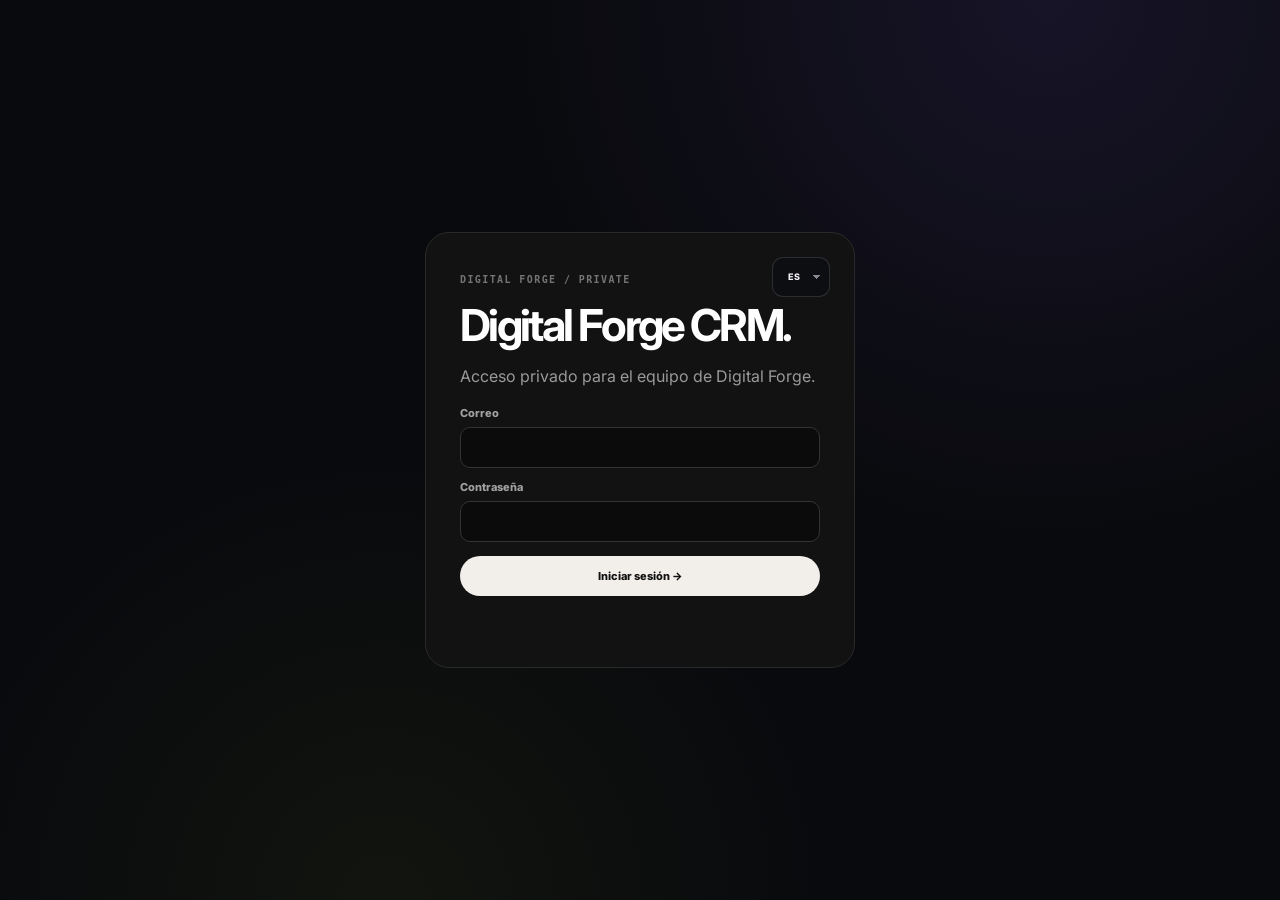
==== commit ca96f7fc: "Add bilingual CRM interface" ====
--- a/admin/index.html
+++ b/admin/index.html
@@ -147,11 +147,12 @@
     @media(max-width:900px){.command-bar{grid-template-columns:1fr 1fr}.command-intro{grid-column:1/-1}.portal-layout{grid-template-columns:1fr}.portal-list{display:grid;grid-auto-flow:column;grid-auto-columns:minmax(230px,70%);overflow-x:auto;scroll-snap-type:x mandatory;max-height:none;border-bottom:1px solid var(--line)}.portal-row{scroll-snap-align:start;border-right:1px solid #282828;border-bottom:0}.tabs{top:72px}}
     @media(max-width:600px){.dashboard{padding:16px 0 22px}.dashboard-head{display:grid;gap:9px}.dashboard-head h1{font-size:2.35rem}.dashboard-head p{border-left:0;border-top:1px solid var(--line);padding:10px 0 0;margin:0;font-size:10px}.command-bar{grid-template-columns:1fr 1fr;gap:6px}.command-intro{padding:12px}.command-action{min-height:68px;padding:11px;font-size:10px}.command-action span{font-size:7px;margin-bottom:5px}.metric-picker{display:grid;grid-template-columns:repeat(3,1fr);gap:5px;padding:5px;margin-bottom:8px;border:1px solid #292929;border-radius:14px;background:#0d0d0d}.metric-filter{appearance:none;border:0;border-radius:9px;background:transparent;color:#777;padding:10px 3px;font:800 9px Inter,sans-serif}.metric-filter.active{background:#f2efea;color:#111}.metric-groups{display:block;margin:0 0 12px;padding:0;overflow:visible}.metric-group{display:none;min-height:0;padding:13px;border-radius:15px}.metric-group.metric-active{display:block}.metric-list,.metric-group.activity .metric-list{grid-template-columns:repeat(3,minmax(0,1fr))}.metric-item{padding:10px 8px}.metric-item span{font-size:6px}.metric-item strong{font-size:22px}.metric-scroll-hint{display:none}.tabs{position:fixed;top:auto}.panel-head{padding:15px}.portal-list{grid-auto-columns:82%}.portal-editor{padding:14px}.editor-tabs{position:sticky;top:68px;z-index:7;margin:0 0 10px}.editor-tab{min-height:44px;padding:7px 3px;font-size:9px}.editor-tab span{display:block;width:max-content;margin:3px auto 0}.subpanel{border-radius:15px}.subpanel-head{display:grid}.upload-zone{min-height:165px}.form-actions{position:relative;bottom:auto;width:100%;border-radius:15px;display:grid}.top-actions #install-admin{display:none}.admin-identity{display:none}.panel[data-panel="leads"] tbody{padding:8px}.quick-panel-note{font-size:9px}}
   </style>
-  <link rel="stylesheet" href="/admin/admin-v3.css?v=20260915-1">
+  <link rel="stylesheet" href="/admin/admin-v3.css?v=20260915-2">
 </head>
 <body>
   <section class="login" id="login">
     <form class="login-card" id="login-form" hidden>
+      <select class="locale-select login-locale" data-admin-locale aria-label="Idioma"><option value="es">ES</option><option value="en">EN</option></select>
       <span class="eyebrow">DIGITAL FORGE / PRIVATE</span>
       <h1>Digital Forge CRM.</h1>
       <p>Acceso privado para el equipo de Digital Forge.</p>
@@ -161,6 +162,7 @@
       <p class="error" id="login-error"></p>
     </form>
     <form class="login-card setup-card" id="setup-form" hidden>
+      <select class="locale-select login-locale" data-admin-locale aria-label="Idioma"><option value="es">ES</option><option value="en">EN</option></select>
       <span class="eyebrow">DIGITAL FORGE / ACTIVACIÓN PRIVADA</span>
       <h1>Activen sus dos cuentas.</h1>
       <p>Este paso se realiza una sola vez. Usa la clave administrativa anterior para confirmar que eres el propietario.</p>
@@ -176,7 +178,7 @@
   </section>
 
   <div class="app" id="app" hidden>
-    <header class="topbar"><div class="shell topbar-inner"><a class="brand" href="/"><img src="../logo-header.png" alt="Digital Forge"><strong>CMS + CRM</strong></a><div class="top-actions"><span class="admin-identity" id="admin-identity"></span><button class="button dark" id="install-admin" type="button">Instalar</button><a class="button dark" href="/" target="_blank">Ver sitio</a><button class="button dark" id="logout" type="button">Salir</button></div></div></header>
+    <header class="topbar"><div class="shell topbar-inner"><a class="brand" href="/"><img src="../logo-header.png" alt="Digital Forge"><strong>CMS + CRM</strong></a><div class="top-actions"><span class="admin-identity" id="admin-identity"></span><select class="locale-select" data-admin-locale aria-label="Idioma"><option value="es">ES</option><option value="en">EN</option></select><button class="button dark" id="install-admin" type="button">Instalar</button><a class="button dark" href="/" target="_blank">Ver sitio</a><button class="button dark" id="logout" type="button">Salir</button></div></div></header>
     <main class="shell dashboard">
       <div class="dashboard-head"><div><span class="eyebrow" id="dashboard-kicker">PANEL PRIVADO / DIGITAL FORGE</span><h1 id="dashboard-greeting">Bienvenido.</h1></div><p id="dashboard-summary">Aquí tienes el estado del negocio y las herramientas para continuar el trabajo.</p></div>
       <section class="command-bar" aria-label="Acciones rápidas"><div class="command-intro"><strong>¿Qué necesitas hacer?</strong><span>Ve directo a la tarea sin recorrer todo el panel.</span></div><button class="command-action" data-quick-panel="projects" data-quick-create="project" type="button"><span>PUBLICAR</span>Nuevo proyecto →</button><button class="command-action" data-quick-panel="clients" data-quick-create="client" type="button"><span>ACCESO</span>Nuevo cliente →</button><button class="command-action" data-quick-panel="leads" type="button"><span>SEGUIMIENTO</span>Revisar contactos →</button></section>
@@ -281,10 +283,27 @@
     const $=(selector,root=document)=>root.querySelector(selector);const $$=(selector,root=document)=>Array.from(root.querySelectorAll(selector));
     const state={admin:null,leads:[],content:[],editing:null,clients:[],editors:[],projects:[],supportThreads:[],supportClient:null,supportMessages:[],openProjectClients:new Set(),projectGroupsInitialized:false,editingClient:null,editingEditor:null,editingProject:null,projectDetail:null,uploadFile:null,projectWorkspaceTab:'details',accessMode:'clients'};
     const escapeHtml=(value)=>String(value??'').replace(/[&<>'"]/g,(character)=>({'&':'&amp;','<':'&lt;','>':'&gt;',"'":'&#39;','"':'&quot;'}[character]));
+    const adminTranslations={
+      'Acceso privado para el equipo de Digital Forge.':'Private access for the Digital Forge team.','Correo':'Email','Contraseña':'Password','Iniciar sesión →':'Sign in →','DIGITAL FORGE / ACTIVACIÓN PRIVADA':'DIGITAL FORGE / PRIVATE ACTIVATION','Activen sus dos cuentas.':'Activate your two accounts.','Este paso se realiza una sola vez. Usa la clave administrativa anterior para confirmar que eres el propietario.':'This step is completed only once. Use the previous admin key to confirm that you are the owner.','Clave administrativa anterior':'Previous admin key','Cuenta 1 · Dirección':'Account 1 · Management','Cuenta 2 · Operaciones':'Account 2 · Operations','Nombre':'Name','Contraseña nueva':'New password','Por seguridad, usa una contraseña diferente para cada persona. Las contraseñas quedan protegidas y nunca se guardan como texto visible.':'For security, use a different password for each person. Passwords are protected and are never stored as visible text.','Activar CRM privado →':'Activate private CRM →',
+      'Instalar':'Install','Ver sitio':'View site','Salir':'Sign out','PANEL PRIVADO / DIGITAL FORGE':'PRIVATE DASHBOARD / DIGITAL FORGE','Bienvenido.':'Welcome.','Aquí tienes el estado del negocio y las herramientas para continuar el trabajo.':'Here is the state of the business and the tools to keep work moving.','¿Qué necesitas hacer?':'What do you need to do?','Ve directo a la tarea sin recorrer todo el panel.':'Go straight to the task without searching through the dashboard.','PUBLICAR':'PUBLISH','Nuevo proyecto →':'New project →','ACCESO':'ACCESS','Nuevo cliente →':'New client →','SEGUIMIENTO':'FOLLOW-UP','Revisar contactos →':'Review contacts →','Trabajo':'Work','Actividad':'Activity','Contactos':'Contacts','OPERACIÓN':'OPERATIONS','PROYECTOS CRM':'CRM PROJECTS','CLIENTES':'CLIENTS','PROYECTOS PORTAL':'PORTAL PROJECTS','CONTENIDO':'CONTENT','30 DÍAS':'30 DAYS','EVENTOS':'EVENTS','VISITAS WEB':'WEBSITE VISITS','VISITAS PORTAFOLIO':'PORTFOLIO VISITS','ACCESOS PORTAL':'PORTAL LOGINS','RESUMEN AGRUPADO':'GROUPED SUMMARY','DESLIZA →':'SWIPE →',
+      'Asesoría':'Advisory','Accesos':'Access','Portal / Proyectos':'Portal / Projects','Proyectos':'Projects','CMS / Contenido':'CMS / Content','Contenido':'Content','Configuración':'Settings','Ajustes':'Settings','Contactos y proyectos':'Contacts and projects','Buscar':'Search','Todos':'All','Nuevo':'New','Contactado':'Contacted','Propuesta':'Proposal','Activo':'Active','Finalizado':'Completed','Archivado':'Archived','Exportar CSV':'Export CSV','CONTACTO':'CONTACT','SERVICIO':'SERVICE','MENSAJE':'MESSAGE','ESTADO':'STATUS','NOTAS':'NOTES','FECHA':'DATE','Todavía no hay solicitudes.':'There are no requests yet.','Sin teléfono':'No phone','Añadir nota interna…':'Add an internal note…','Guardar':'Save','Eliminar':'Delete',
+      'Asesoría de clientes':'Client advisory','Conversaciones privadas entre el cliente y Emerson o Paula. Los editores no tienen acceso.':'Private conversations between the client and Emerson or Paula. Editors do not have access.','DIRECCIÓN · PRIVADO':'MANAGEMENT · PRIVATE','Selecciona una conversación':'Select a conversation','Aquí pueden orientar al cliente, proponer ideas y acompañar sus decisiones.':'Here you can guide the client, suggest ideas and support their decisions.','CLIENTE / ASESORÍA':'CLIENT / ADVISORY','Solo este cliente, Emerson y Paula pueden ver este canal.':'Only this client, Emerson and Paula can see this channel.','Responder como':'Reply as','Escribe una idea, recomendación o respuesta…':'Write an idea, recommendation or reply…','Enviar al cliente →':'Send to client →','Todavía no hay mensajes.':'There are no messages yet.',
+      'Contenido dinámico':'Dynamic content','Nuevo contenido +':'New content +','Tipo':'Type','Portafolio':'Portfolio','Caso de estudio':'Case study','Testimonio':'Testimonial','Precio / paquete':'Price / package','Borrador':'Draft','Publicado':'Published','Título en español':'Spanish title','Título en inglés':'English title','Descripción en español':'Spanish description','Descripción en inglés':'English description','Contenido ampliado en español':'Extended content in Spanish','Contenido ampliado en inglés':'Extended content in English','URL de imagen o video':'Image or video URL','Enlace opcional':'Optional link','Precio en español':'Price in Spanish','Precio en inglés':'Price in English','Autor del testimonio':'Testimonial author','Orden':'Order','Cargo en español':'Role in Spanish','Cargo en inglés':'Role in English','Mostrar como destacado':'Show as featured','Guardar contenido':'Save content','Todavía no hay contenido. Crea el primer elemento.':'There is no content yet. Create the first item.','PUBLICADO':'PUBLISHED','BORRADOR':'DRAFT',
+      'Enlace de PayPal':'PayPal link','Página de reservas de Outlook / Microsoft Bookings':'Outlook / Microsoft Bookings page','El botón de agenda aparecerá cuando guardes aquí el enlace público de Bookings.':'The booking button will appear after you save the public Bookings link here.','Correo de contacto':'Contact email','Enlace privado de métodos de pago':'Private payment methods link','Este enlace no aparece en la web pública. Cópialo y compártelo únicamente con el cliente que debe pagar.':'This link is not shown on the public website. Copy it and share it only with the client who needs to pay.','Copiar enlace privado':'Copy private link','Cambiar enlace':'Change link','Guardar configuración':'Save settings',
+      'Portal de revisión':'Review portal','EDITORES':'EDITORS','Producción protegida':'Protected production','Clientes con acceso privado':'Clients with private access','Crea una cuenta y comparte sus datos directamente con el cliente. La contraseña nunca se guarda sin protección.':'Create an account and share its details directly with the client. The password is never stored without protection.','Nuevo cliente +':'New client +','Correo de acceso':'Access email','Contraseña temporal':'Temporary password','Debe tener al menos 12 caracteres. Puedes generar una automáticamente.':'It must be at least 12 characters. You can generate one automatically.','Generar contraseña':'Generate password','Mostrar':'Show','Ocultar':'Hide','Idioma':'Language','Español':'Spanish','Desactivado':'Disabled','Cuenta creada correctamente':'Account created successfully','Comparte este correo, esta contraseña temporal y el enlace del portal con el cliente.':'Share this email, temporary password and portal link with the client.','Copiar acceso':'Copy access','Guardar cliente':'Save client','Copiar enlace del portal':'Copy portal link','Eliminar cliente':'Delete client','Todavía no hay clientes. Crea la primera cuenta privada.':'There are no clients yet. Create the first private account.','Nunca':'Never','Último acceso:':'Last access:',
+      'Editores con acceso protegido':'Editors with protected access','El editor trabaja con un código anónimo. Nunca recibe nombre, correo, teléfono ni datos del cliente.':'The editor works with an anonymous code. They never receive the client’s name, email, phone number or personal details.','Nuevo editor +':'New editor +','PRIVACIDAD POR DISEÑO':'PRIVACY BY DESIGN','Identidad aislada · chat moderado · archivos de video únicamente':'Isolated identity · moderated chat · video files only','Nombre interno':'Internal name','Solo lo ven Emerson y Paula.':'Only Emerson and Paula can see it.','Identidad visible al cliente':'Identity visible to the client','Equipo de edición':'Editing team','El editor deberá cambiarla al entrar por primera vez.':'The editor must change it when signing in for the first time.','Acceso de editor creado':'Editor access created','Comparte estos datos únicamente con el editor asignado.':'Share these details only with the assigned editor.','Guardar editor':'Save editor','Copiar portal':'Copy portal','Eliminar editor':'Delete editor','Eliminar acceso':'Delete access','Todavía no hay editores. Crea el primer acceso protegido.':'There are no editors yet. Create the first protected access.',
+      'Proyectos y revisiones':'Projects and reviews','Publica avances, recibe aprobaciones y entrega archivos privados.':'Publish progress, receive approvals and deliver private files.','Nuevo proyecto +':'New project +','Datos':'Details','Archivos':'Files','Chat':'Chat','Cliente':'Client','Título del proyecto':'Project title','Editor asignado':'Assigned editor','Sin asignar':'Unassigned','Código anónimo':'Anonymous code','Se genera automáticamente':'Generated automatically','Es la única referencia de identidad que verá el editor.':'This is the only identity reference the editor will see.','Título visible al editor':'Title visible to the editor','Brief seguro para el editor':'Safe brief for the editor','Servicio':'Service','Edición de video':'Video editing','Estado':'Status','En edición':'Editing','En revisión':'In review','Aprobado':'Approved','Entregado':'Delivered','Descripción':'Description','Avance (%)':'Progress (%)','Fecha estimada':'Estimated date','Pago acordado':'Agreed payment','Moneda':'Currency','Estado del pago':'Payment status','No requerido':'Not required','Pendiente':'Pending','Pagado':'Paid','Guardar proyecto':'Save project','Material en crudo del cliente':'Client source material','Descargar ↓':'Download ↓','El cliente todavía no ha enviado material en crudo.':'The client has not sent source material yet.','Publicar una versión':'Publish a version','Título de la versión':'Version title','Notas para el cliente':'Notes for the client','Arrastra tu video aquí':'Drag your video here','O toca para elegirlo desde tu computadora · MP4, MOV o WebM · máximo 95 MB':'Or tap to choose it from your computer · MP4, MOV or WebM · maximum 95 MB','¿El archivo supera 95 MB?':'Is the file larger than 95 MB?','Súbelo a una carpeta privada de Google Drive y envía al cliente el enlace por correo electrónico.':'Upload it to a private Google Drive folder and email the client the link.','Selecciona un video para continuar.':'Select a video to continue.','Subir y mostrar al cliente →':'Upload and show client →','Conversación supervisada':'Supervised conversation','Digital Forge puede ver la conversación completa entre cliente y editor.':'Digital Forge can see the complete conversation between client and editor.','RESPETO + PRIVACIDAD':'RESPECT + PRIVACY','Canal protegido':'Protected channel','Sin teléfonos, correos, usuarios sociales, enlaces externos, imágenes ni faltas de respeto.':'No phone numbers, emails, social handles, external links, images or disrespectful language.','Intervenir como Digital Forge':'Join as Digital Forge','Escribe una indicación clara sobre el proyecto…':'Write a clear project instruction…','Enviar al proyecto →':'Send to project →','Todavía no hay proyectos de clientes.':'There are no client projects yet.','Todavía no hay versiones.':'There are no versions yet.','Sin notas':'No notes','Esperando revisión':'Awaiting review','Aprobada':'Approved','Cambios solicitados':'Changes requested','Entrega final':'Final delivery','Selecciona un cliente':'Select a client','CLIENTE':'CLIENT','SIN CÓDIGO':'NO CODE','sin asignar':'unassigned','versión(es)':'version(s)','por revisar':'to review','PAGO PENDIENTE':'PAYMENT PENDING','AL DÍA':'UP TO DATE','NUEVO(S)':'NEW'
+    };
+    let adminLocale=localStorage.getItem('digital-forge-admin-locale')==='en'?'en':'es';
+    const originalText=new WeakMap();const originalAttributes=new WeakMap();
+    function translateAdminTree(root=document){const nodes=[];if(root.nodeType===Node.TEXT_NODE)nodes.push(root);else{const walker=document.createTreeWalker(root,NodeFilter.SHOW_TEXT);while(walker.nextNode())nodes.push(walker.currentNode)}for(const node of nodes){const parent=node.parentElement;if(!parent||parent.closest('script,style')||parent.closest('[data-no-translate]'))continue;if(!originalText.has(node))originalText.set(node,node.nodeValue);const source=originalText.get(node);const value=source.trim();if(!adminTranslations[value])continue;const translated=adminLocale==='en'?adminTranslations[value]:value;const next=source.replace(value,translated);if(node.nodeValue!==next)node.nodeValue=next}const elements=root.nodeType===Node.ELEMENT_NODE?[root,...root.querySelectorAll('*')]:root===document?[...document.querySelectorAll('*')]:[];for(const element of elements){for(const attribute of ['placeholder','aria-label','title']){if(!element.hasAttribute?.(attribute))continue;let values=originalAttributes.get(element);if(!values){values={};originalAttributes.set(element,values)}if(!(attribute in values))values[attribute]=element.getAttribute(attribute);const source=values[attribute];const next=adminLocale==='en'?(adminTranslations[source]||source):source;if(element.getAttribute(attribute)!==next)element.setAttribute(attribute,next)}}}
+    function uiLocale(){return adminLocale==='en'?'en-US':'es-ES'}
+    function refreshLocaleViews(){if(!state.admin)return;personalizeDashboard(state.admin);renderLeads();renderContentList();renderClients();renderClientOptions();renderEditors();renderEditorOptions();renderProjects();renderSupportThreads();renderSupportMessages();if(state.projectDetail){renderMaterials();renderVersions();renderAdminComments()}}
+    function applyAdminLocale(locale,{save=true}={}){adminLocale=locale==='en'?'en':'es';document.documentElement.lang=adminLocale;$$('[data-admin-locale]').forEach((select)=>select.value=adminLocale);if(save)localStorage.setItem('digital-forge-admin-locale',adminLocale);refreshLocaleViews();translateAdminTree(document)}
     function notify(message){const element=$('#status');element.textContent=message;element.classList.add('show');setTimeout(()=>element.classList.remove('show'),2400)}
     async function api(path,options={}){const headers={...options.headers};if(options.body&&!(options.body instanceof FormData))headers['content-type']='application/json';const response=await fetch(path,{credentials:'same-origin',...options,headers});const data=await response.json().catch(()=>({}));if(response.status===401&&!path.includes('/auth/')){showLogin();throw new Error('Tu sesión terminó. Vuelve a iniciar sesión.')}if(!response.ok)throw new Error(data.error||'No se pudo completar la acción');return data}
     function preferredAdminName(admin){const fullName=String(admin?.name||'').trim();if(/paula/i.test(fullName))return'Paula';if(/emerson/i.test(fullName))return'Emerson';return fullName.split(/\s+/)[0]||'equipo'}
-    function personalizeDashboard(admin){const hour=new Date().getHours();const greeting=hour<12?'Buenos días':hour<19?'Buenas tardes':'Buenas noches';const name=preferredAdminName(admin);$('#dashboard-greeting').textContent=`${greeting}, ${name}.`;$('#dashboard-summary').textContent=name==='Paula'?'Aquí tienes las operaciones, clientes y entregas de Digital Forge en un solo lugar.':'Aquí tienes las oportunidades, proyectos y actividad de Digital Forge en un solo lugar.'}
+    function personalizeDashboard(admin){const hour=new Date().getHours();const greeting=adminLocale==='en'?(hour<12?'Good morning':hour<19?'Good afternoon':'Good evening'):(hour<12?'Buenos días':hour<19?'Buenas tardes':'Buenas noches');const name=preferredAdminName(admin);$('#dashboard-greeting').textContent=`${greeting}, ${name}.`;$('#dashboard-summary').textContent=adminLocale==='en'?(name==='Paula'?'Here are Digital Forge’s operations, clients and deliveries in one place.':'Here are Digital Forge’s opportunities, projects and activity in one place.'):(name==='Paula'?'Aquí tienes las operaciones, clientes y entregas de Digital Forge en un solo lugar.':'Aquí tienes las oportunidades, proyectos y actividad de Digital Forge en un solo lugar.')}
     async function showApp(admin){state.admin=admin;$('#admin-identity').textContent=admin?.name||'';personalizeDashboard(admin);$('#login').hidden=true;$('#app').hidden=false;await loadAll()}
     function showLogin(){state.admin=null;$('#app').hidden=true;$('#login').hidden=false;$('#setup-form').hidden=true;$('#login-form').hidden=false;$('#admin-password').value=''}
     async function login(email,password){const data=await api('/api/admin/auth/login',{method:'POST',body:JSON.stringify({email,password})});await showApp(data.admin)}
@@ -294,7 +313,7 @@
     async function loadStats(){const data=await api('/api/admin/stats');$('#stat-leads').textContent=data.totalLeads;$('#stat-active').textContent=data.activeLeads;$('#stat-clients').textContent=data.activeClients;$('#stat-projects').textContent=data.portalProjects;$('#stat-content').textContent=data.publishedContent;$('#stat-events').textContent=data.events30d;$('#stat-views').textContent=data.pageViews30d;$('#stat-portfolio-views').textContent=data.portfolioViews30d;$('#stat-portal-logins').textContent=data.portalLogins30d;$('#stat-whatsapp').textContent=data.whatsappClicks30d;$('#stat-paypal').textContent=data.paypalClicks30d;$('#stat-instagram').textContent=data.instagramClicks30d}
     const stageLabels={new:'Nuevo',contacted:'Contactado',proposal:'Propuesta',active:'Activo',completed:'Finalizado',archived:'Archivado'};
     async function loadLeads(){const params=new URLSearchParams();if($('#lead-filter').value)params.set('stage',$('#lead-filter').value);if($('#lead-search').value.trim())params.set('q',$('#lead-search').value.trim());const data=await api('/api/admin/leads?'+params);state.leads=data.leads;renderLeads()}
-    function renderLeads(){const body=$('#leads-body');body.innerHTML=state.leads.map((lead)=>`<tr data-lead="${escapeHtml(lead.id)}"><td class="lead-contact"><strong>${escapeHtml(lead.name)}</strong><a class="lead-contact-email" href="mailto:${encodeURIComponent(lead.email)}">${escapeHtml(lead.email)}</a><small class="lead-contact-phone">${escapeHtml(lead.phone||'Sin teléfono')}</small></td><td class="lead-service"><strong>${escapeHtml(lead.service)}</strong><small>${escapeHtml(lead.project_type)} · ${escapeHtml(lead.goal)}</small></td><td class="lead-message">${escapeHtml(lead.message||'—')}</td><td class="lead-stage"><select class="stage" data-lead-stage>${Object.entries(stageLabels).map(([value,label])=>`<option value="${value}" ${lead.stage===value?'selected':''}>${label}</option>`).join('')}</select></td><td class="lead-notes"><textarea class="notes" data-lead-notes placeholder="Añadir nota interna…">${escapeHtml(lead.notes)}</textarea><div class="lead-actions"><button class="button dark" data-save-lead type="button">Guardar</button><button class="button danger" data-delete-lead type="button">Eliminar</button></div></td><td class="lead-date">${new Date(lead.created_at).toLocaleDateString('es')}</td></tr>`).join('');$('#leads-empty').hidden=state.leads.length>0;$$('[data-save-lead]',body).forEach((button)=>button.addEventListener('click',async()=>{const row=button.closest('tr');await api('/api/admin/leads',{method:'PATCH',body:JSON.stringify({id:row.dataset.lead,stage:$('[data-lead-stage]',row).value,notes:$('[data-lead-notes]',row).value})});notify('Lead actualizado');await loadStats()}));$$('[data-delete-lead]',body).forEach((button)=>button.addEventListener('click',async()=>{const row=button.closest('tr');const lead=state.leads.find((item)=>item.id===row.dataset.lead);if(!lead||!confirm(`¿Eliminar definitivamente el contacto de ${lead.name}?`))return;button.disabled=true;try{await api('/api/admin/leads',{method:'DELETE',body:JSON.stringify({id:lead.id})});notify('Contacto eliminado');await Promise.all([loadLeads(),loadStats()])}catch(error){notify(error.message)}finally{button.disabled=false}}))}
+    function renderLeads(){const body=$('#leads-body');body.innerHTML=state.leads.map((lead)=>`<tr data-lead="${escapeHtml(lead.id)}"><td class="lead-contact"><strong>${escapeHtml(lead.name)}</strong><a class="lead-contact-email" href="mailto:${encodeURIComponent(lead.email)}">${escapeHtml(lead.email)}</a><small class="lead-contact-phone">${escapeHtml(lead.phone||'Sin teléfono')}</small></td><td class="lead-service"><strong>${escapeHtml(lead.service)}</strong><small>${escapeHtml(lead.project_type)} · ${escapeHtml(lead.goal)}</small></td><td class="lead-message">${escapeHtml(lead.message||'—')}</td><td class="lead-stage"><select class="stage" data-lead-stage>${Object.entries(stageLabels).map(([value,label])=>`<option value="${value}" ${lead.stage===value?'selected':''}>${label}</option>`).join('')}</select></td><td class="lead-notes"><textarea class="notes" data-lead-notes placeholder="Añadir nota interna…">${escapeHtml(lead.notes)}</textarea><div class="lead-actions"><button class="button dark" data-save-lead type="button">Guardar</button><button class="button danger" data-delete-lead type="button">Eliminar</button></div></td><td class="lead-date">${new Date(lead.created_at).toLocaleDateString(uiLocale())}</td></tr>`).join('');$('#leads-empty').hidden=state.leads.length>0;$$('[data-save-lead]',body).forEach((button)=>button.addEventListener('click',async()=>{const row=button.closest('tr');await api('/api/admin/leads',{method:'PATCH',body:JSON.stringify({id:row.dataset.lead,stage:$('[data-lead-stage]',row).value,notes:$('[data-lead-notes]',row).value})});notify('Lead actualizado');await loadStats()}));$$('[data-delete-lead]',body).forEach((button)=>button.addEventListener('click',async()=>{const row=button.closest('tr');const lead=state.leads.find((item)=>item.id===row.dataset.lead);if(!lead||!confirm(`¿Eliminar definitivamente el contacto de ${lead.name}?`))return;button.disabled=true;try{await api('/api/admin/leads',{method:'DELETE',body:JSON.stringify({id:lead.id})});notify('Contacto eliminado');await Promise.all([loadLeads(),loadStats()])}catch(error){notify(error.message)}finally{button.disabled=false}}))}
     let searchTimer;$('#lead-search').addEventListener('input',()=>{clearTimeout(searchTimer);searchTimer=setTimeout(loadLeads,250)});$('#lead-filter').addEventListener('change',loadLeads);
     $('#export-leads').addEventListener('click',()=>{const rows=[['Nombre','Email','Teléfono','Servicio','Proyecto','Necesidad','Estado','Notas','Fecha'],...state.leads.map((lead)=>[lead.name,lead.email,lead.phone,lead.service,lead.project_type,lead.goal,stageLabels[lead.stage],lead.notes,lead.created_at])];const csv=rows.map((row)=>row.map((value)=>`"${String(value??'').replace(/"/g,'""')}"`).join(',')).join('\n');const link=document.createElement('a');link.href=URL.createObjectURL(new Blob([csv],{type:'text/csv;charset=utf-8'}));link.download='digital-forge-leads.csv';link.click();URL.revokeObjectURL(link.href)});
     async function loadContent(){const data=await api('/api/admin/content');state.content=data.content;renderContentList()}
@@ -311,7 +330,7 @@
 
     const clientFields={id:'#client-id',name:'#client-name',email:'#client-email',locale:'#client-locale',status:'#client-status'};
     async function loadClients(){const data=await api('/api/admin/clients');state.clients=data.clients;renderClients();renderClientOptions()}
-    function renderClients(){const list=$('#clients-list');if(!state.clients.length){list.innerHTML='<div class="empty">Todavía no hay clientes. Crea la primera cuenta privada.</div>';return}list.innerHTML=state.clients.map((client)=>{const lastAccess=client.last_login_at?new Date(client.last_login_at).toLocaleString('es',{dateStyle:'medium',timeStyle:'short'}):'Nunca';return `<article class="portal-row ${state.editingClient===client.id?'active':''}" data-client-id="${escapeHtml(client.id)}" role="button" tabindex="0"><span>${client.status==='active'?'ACTIVO':'DESACTIVADO'} · ${escapeHtml(client.locale.toUpperCase())}${client.must_change_password?' · CAMBIO DE CONTRASEÑA PENDIENTE':''}</span><strong>${escapeHtml(client.name)}</strong><small>${escapeHtml(client.email)} · ${client.project_count||0} proyecto(s)</small><small>Último acceso: ${escapeHtml(lastAccess)}</small></article>`}).join('');$$('[data-client-id]',list).forEach((row)=>{const open=()=>editClient(row.dataset.clientId);row.addEventListener('click',open);row.addEventListener('keydown',(event)=>{if(event.key==='Enter'||event.key===' '){event.preventDefault();open()}})})}
+    function renderClients(){const list=$('#clients-list');if(!state.clients.length){list.innerHTML='<div class="empty">Todavía no hay clientes. Crea la primera cuenta privada.</div>';return}list.innerHTML=state.clients.map((client)=>{const lastAccess=client.last_login_at?new Date(client.last_login_at).toLocaleString(uiLocale(),{dateStyle:'medium',timeStyle:'short'}):'Nunca';return `<article class="portal-row ${state.editingClient===client.id?'active':''}" data-client-id="${escapeHtml(client.id)}" role="button" tabindex="0"><span>${client.status==='active'?'ACTIVO':'DESACTIVADO'} · ${escapeHtml(client.locale.toUpperCase())}${client.must_change_password?' · CAMBIO DE CONTRASEÑA PENDIENTE':''}</span><strong>${escapeHtml(client.name)}</strong><small>${escapeHtml(client.email)} · ${client.project_count||0} proyecto(s)</small><small>Último acceso: ${escapeHtml(lastAccess)}</small></article>`}).join('');$$('[data-client-id]',list).forEach((row)=>{const open=()=>editClient(row.dataset.clientId);row.addEventListener('click',open);row.addEventListener('keydown',(event)=>{if(event.key==='Enter'||event.key===' '){event.preventDefault();open()}})})}
     function renderClientOptions(){const select=$('#project-client');const current=select.value;select.innerHTML='<option value="">Selecciona un cliente</option>'+state.clients.filter((client)=>client.status==='active').map((client)=>`<option value="${escapeHtml(client.id)}">${escapeHtml(client.name)} · ${escapeHtml(client.email)}</option>`).join('');if(state.clients.some((client)=>client.id===current))select.value=current}
     function setClientMessage(message,type='error'){const element=$('#client-form-message');element.textContent=message;element.className=`form-message ${type==='success'?'success-message':'error-message'}`;element.hidden=!message}
     function clearClientFeedback(){setClientMessage('');$('#client-credential').hidden=true;$('#client-credential-value').textContent=''}
@@ -330,7 +349,7 @@
     $$('[data-access-mode]').forEach((button)=>button.addEventListener('click',()=>setAccessMode(button.dataset.accessMode)));
     const editorFields={id:'#editor-id',name:'#editor-name',email:'#editor-email',alias:'#editor-alias',status:'#editor-status'};
     async function loadEditors(){const data=await api('/api/admin/editors');state.editors=data.editors;renderEditors();renderEditorOptions()}
-    function renderEditors(){const list=$('#editors-list');if(!state.editors.length){list.innerHTML='<div class="empty">Todavía no hay editores. Crea el primer acceso protegido.</div>';return}list.innerHTML=state.editors.map((editor)=>{const lastAccess=editor.last_login_at?new Date(editor.last_login_at).toLocaleString('es',{dateStyle:'medium',timeStyle:'short'}):'Nunca';return `<article class="portal-row ${state.editingEditor===editor.id?'active':''}" data-editor-id="${escapeHtml(editor.id)}" role="button" tabindex="0"><span>${editor.status==='active'?'ACTIVO':'DESACTIVADO'}${editor.must_change_password?' · CLAVE TEMPORAL':''}</span><strong>${escapeHtml(editor.name)}</strong><small>${escapeHtml(editor.alias)} · ${editor.project_count||0} proyecto(s)</small><small>Último acceso: ${escapeHtml(lastAccess)}</small><button class="row-danger" data-remove-editor="${escapeHtml(editor.id)}" type="button">Eliminar acceso</button></article>`}).join('');$$('[data-editor-id]',list).forEach((row)=>{const open=()=>editEditor(row.dataset.editorId);row.addEventListener('click',(event)=>{if(!event.target.closest('[data-remove-editor]'))open()});row.addEventListener('keydown',(event)=>{if((event.key==='Enter'||event.key===' ')&&!event.target.closest('[data-remove-editor]')){event.preventDefault();open()}})});$$('[data-remove-editor]',list).forEach((button)=>button.addEventListener('click',(event)=>{event.stopPropagation();deleteEditor(button.dataset.removeEditor)}))}
+    function renderEditors(){const list=$('#editors-list');if(!state.editors.length){list.innerHTML='<div class="empty">Todavía no hay editores. Crea el primer acceso protegido.</div>';return}list.innerHTML=state.editors.map((editor)=>{const lastAccess=editor.last_login_at?new Date(editor.last_login_at).toLocaleString(uiLocale(),{dateStyle:'medium',timeStyle:'short'}):'Nunca';return `<article class="portal-row ${state.editingEditor===editor.id?'active':''}" data-editor-id="${escapeHtml(editor.id)}" role="button" tabindex="0"><span>${editor.status==='active'?'ACTIVO':'DESACTIVADO'}${editor.must_change_password?' · CLAVE TEMPORAL':''}</span><strong>${escapeHtml(editor.name)}</strong><small>${escapeHtml(editor.alias)} · ${editor.project_count||0} proyecto(s)</small><small>Último acceso: ${escapeHtml(lastAccess)}</small><button class="row-danger" data-remove-editor="${escapeHtml(editor.id)}" type="button">Eliminar acceso</button></article>`}).join('');$$('[data-editor-id]',list).forEach((row)=>{const open=()=>editEditor(row.dataset.editorId);row.addEventListener('click',(event)=>{if(!event.target.closest('[data-remove-editor]'))open()});row.addEventListener('keydown',(event)=>{if((event.key==='Enter'||event.key===' ')&&!event.target.closest('[data-remove-editor]')){event.preventDefault();open()}})});$$('[data-remove-editor]',list).forEach((button)=>button.addEventListener('click',(event)=>{event.stopPropagation();deleteEditor(button.dataset.removeEditor)}))}
     async function deleteEditor(id){const editor=state.editors.find((item)=>item.id===id);if(!editor)return;const projectCopy=Number(editor.project_count||0)?` Sus ${editor.project_count} proyecto(s) quedarán sin editor, pero no se borrarán.`:'';if(!confirm(`¿Eliminar el acceso de ${editor.name}?${projectCopy}`))return;try{const data=await api('/api/admin/editors',{method:'DELETE',body:JSON.stringify({id:editor.id})});notify(data.unassigned_projects?`Editor eliminado · ${data.unassigned_projects} proyecto(s) sin asignar`:'Acceso eliminado');resetEditor();await Promise.all([loadEditors(),loadProjects(),loadStats()])}catch(error){setEditorMessage(error.message);notify(error.message)}}
     function renderEditorOptions(){const select=$('#project-editor');const current=select.value;select.innerHTML='<option value="">Sin asignar</option>'+state.editors.filter((editor)=>editor.status==='active').map((editor)=>`<option value="${escapeHtml(editor.id)}">${escapeHtml(editor.name)} · ${escapeHtml(editor.alias)}</option>`).join('');if(state.editors.some((editor)=>editor.id===current))select.value=current}
     function setEditorMessage(message,type='error'){const element=$('#editor-form-message');element.textContent=message;element.className=`form-message ${type==='success'?'success-message':'error-message'}`;element.hidden=!message}
@@ -355,9 +374,9 @@
     async function loadProjectDetail(){if(!state.editingProject)return;state.projectDetail=await api('/api/admin/project?id='+encodeURIComponent(state.editingProject));renderMaterials();renderVersions();renderAdminComments()}
     function formatBytes(bytes){if(!bytes)return '0 B';const units=['B','KB','MB','GB'];const index=Math.min(Math.floor(Math.log(bytes)/Math.log(1024)),units.length-1);return `${(bytes/1024**index).toFixed(index?1:0)} ${units[index]}`}
     function formatTime(seconds){const value=Math.max(0,Math.floor(Number(seconds)||0));const minutes=Math.floor(value/60);return `${String(minutes).padStart(2,'0')}:${String(value%60).padStart(2,'0')}`}
-    function renderVersions(){const list=$('#versions-list');const versions=state.projectDetail?.versions||[];$('#project-version-count').textContent=versions.length;list.innerHTML=versions.length?versions.map((version)=>`<article class="version-row"><div><strong>V${version.version_number} · ${escapeHtml(version.title)}</strong><small>${escapeHtml(version.original_name)} · ${formatBytes(version.size_bytes)} · ${new Date(version.created_at).toLocaleDateString('es')}</small><small>${escapeHtml(version.notes||'Sin notas')}</small></div><span class="badge ${version.status==='approved'||version.status==='final'?'published':''}">${escapeHtml(versionStatusLabels[version.status]||version.status)}</span></article>`).join(''):'<div class="empty">Todavía no hay versiones.</div>'}
-    function renderMaterials(){const list=$('#project-materials-list');const materials=state.projectDetail?.materials||[];list.innerHTML=materials.length?materials.map((material)=>`<article class="version-row"><div><strong>${escapeHtml(material.display_name||material.original_name)}</strong><small>${escapeHtml(material.original_name)} · ${formatBytes(material.size_bytes)} · ${new Date(material.created_at).toLocaleString('es')}</small></div><a class="button dark" href="/api/admin/material/${encodeURIComponent(material.id)}">Descargar ↓</a></article>`).join(''):'<div class="empty">El cliente todavía no ha enviado material en crudo.</div>'}
-    function renderAdminComments(){const list=$('#admin-comments');const comments=state.projectDetail?.comments||[];const versions=state.projectDetail?.versions||[];$('#project-comment-count').textContent=comments.length;list.innerHTML=comments.length?comments.map((comment)=>{const version=versions.find((item)=>item.id===comment.version_id);const time=Number(comment.time_seconds);const reference=version?`<small class="comment-reference">V${version.version_number}${Number.isFinite(time)&&time>=0?` · ${formatTime(time)}`:''}</small>`:'';const role=comment.author_role||comment.sender_role;const label=role==='admin'?'Digital Forge':role==='editor'?`Editor · ${escapeHtml(comment.author_name||'Equipo de edición')}`:`Cliente · ${escapeHtml(comment.author_name||'Cliente')}`;return `<article class="comment-row ${role==='editor'?'editor-message':role==='client'?'client-message':''}"><strong>${label}</strong><small>${new Date(comment.created_at).toLocaleString('es')}</small>${reference}<p>${escapeHtml(comment.message)}</p></article>`}).join(''):'<div class="empty">Todavía no hay mensajes.</div>'}
+    function renderVersions(){const list=$('#versions-list');const versions=state.projectDetail?.versions||[];$('#project-version-count').textContent=versions.length;list.innerHTML=versions.length?versions.map((version)=>`<article class="version-row"><div><strong>V${version.version_number} · ${escapeHtml(version.title)}</strong><small>${escapeHtml(version.original_name)} · ${formatBytes(version.size_bytes)} · ${new Date(version.created_at).toLocaleDateString(uiLocale())}</small><small>${escapeHtml(version.notes||'Sin notas')}</small></div><span class="badge ${version.status==='approved'||version.status==='final'?'published':''}">${escapeHtml(versionStatusLabels[version.status]||version.status)}</span></article>`).join(''):'<div class="empty">Todavía no hay versiones.</div>'}
+    function renderMaterials(){const list=$('#project-materials-list');const materials=state.projectDetail?.materials||[];list.innerHTML=materials.length?materials.map((material)=>`<article class="version-row"><div><strong>${escapeHtml(material.display_name||material.original_name)}</strong><small>${escapeHtml(material.original_name)} · ${formatBytes(material.size_bytes)} · ${new Date(material.created_at).toLocaleString(uiLocale())}</small></div><a class="button dark" href="/api/admin/material/${encodeURIComponent(material.id)}">Descargar ↓</a></article>`).join(''):'<div class="empty">El cliente todavía no ha enviado material en crudo.</div>'}
+    function renderAdminComments(){const list=$('#admin-comments');const comments=state.projectDetail?.comments||[];const versions=state.projectDetail?.versions||[];$('#project-comment-count').textContent=comments.length;list.innerHTML=comments.length?comments.map((comment)=>{const version=versions.find((item)=>item.id===comment.version_id);const time=Number(comment.time_seconds);const reference=version?`<small class="comment-reference">V${version.version_number}${Number.isFinite(time)&&time>=0?` · ${formatTime(time)}`:''}</small>`:'';const role=comment.author_role||comment.sender_role;const label=role==='admin'?'Digital Forge':role==='editor'?`Editor · ${escapeHtml(comment.author_name||'Equipo de edición')}`:`Cliente · ${escapeHtml(comment.author_name||'Cliente')}`;return `<article class="comment-row ${role==='editor'?'editor-message':role==='client'?'client-message':''}"><strong>${label}</strong><small>${new Date(comment.created_at).toLocaleString(uiLocale())}</small>${reference}<p data-no-translate>${escapeHtml(comment.message)}</p></article>`}).join(''):'<div class="empty">Todavía no hay mensajes.</div>'}
     const MAX_UPLOAD_BYTES=95*1024*1024;
     function setUploadStatus(message,type=''){const element=$('#upload-status');element.textContent=message;element.className=`upload-status ${type}`.trim()}
     function updateUploadDestination(){const project=state.projects.find((item)=>item.id===state.editingProject);$('#upload-destination').textContent=project?`Se publicará para ${project.client_name} en “${project.title}”.`:''}
@@ -375,9 +394,9 @@
     $('#version-form').addEventListener('submit',async(event)=>{event.preventDefault();if(!state.editingProject||!state.uploadFile)return;const button=$('#upload-version');const form=new FormData();form.set('project_id',state.editingProject);form.set('title',$('#version-title').value);form.set('status',$('#version-status').value);form.set('notes',$('#version-notes').value);form.set('file',state.uploadFile);button.disabled=true;button.textContent='Subiendo…';uploadZone.classList.add('uploading');setUploadStatus('Subiendo el video… no cierres esta ventana.');try{await uploadVersion(form,(progress)=>{$('#upload-bar').style.width=`${progress}%`;setUploadStatus(`Subiendo el video… ${progress}%`)});$('#upload-bar').style.width='100%';$('#version-form').reset();resetUpload('Publicado correctamente. El cliente ya puede ver este avance.','success');notify('Video publicado en el portal del cliente');await Promise.all([loadProjectDetail(),loadProjects(),loadStats()])}catch(error){uploadZone.classList.remove('uploading');button.disabled=false;button.textContent='Intentar de nuevo →';setUploadStatus(error.message,'error')}});
     $('#admin-comment-form').addEventListener('submit',async(event)=>{event.preventDefault();if(!state.editingProject)return;await api('/api/admin/comments',{method:'POST',body:JSON.stringify({project_id:state.editingProject,message:$('#admin-comment').value})});$('#admin-comment').value='';notify('Comentario enviado');await loadProjectDetail()});
     async function loadSupportThreads(){const data=await api('/api/admin/support');state.supportThreads=data.threads||[];renderSupportThreads();const unread=state.supportThreads.reduce((sum,item)=>sum+Number(item.unread_count||0),0);const badge=$('#support-unread');badge.textContent=unread>99?'99+':String(unread);badge.hidden=!unread}
-    function renderSupportThreads(){const list=$('#support-threads');list.innerHTML=state.supportThreads.length?state.supportThreads.map((thread)=>`<article class="portal-row support-thread ${state.supportClient?.id===thread.id?'active':''}" data-support-client="${escapeHtml(thread.id)}" role="button" tabindex="0"><span>${Number(thread.unread_count||0)?`${thread.unread_count} NUEVO(S)`:'AL DÍA'}</span><strong>${escapeHtml(thread.name)}</strong><small>${escapeHtml(thread.last_message||'')}</small><time>${thread.last_at?new Date(thread.last_at).toLocaleString('es'):''}</time></article>`).join(''):'<div class="empty">Todavía no hay consultas. Cuando un cliente escriba desde su portal, aparecerá aquí.</div>';$$('[data-support-client]',list).forEach((row)=>{const open=()=>openSupportThread(row.dataset.supportClient);row.addEventListener('click',open);row.addEventListener('keydown',(event)=>{if(event.key==='Enter'||event.key===' '){event.preventDefault();open()}})})}
+    function renderSupportThreads(){const list=$('#support-threads');list.innerHTML=state.supportThreads.length?state.supportThreads.map((thread)=>`<article class="portal-row support-thread ${state.supportClient?.id===thread.id?'active':''}" data-support-client="${escapeHtml(thread.id)}" role="button" tabindex="0"><span>${Number(thread.unread_count||0)?`${thread.unread_count} NUEVO(S)`:'AL DÍA'}</span><strong>${escapeHtml(thread.name)}</strong><small data-no-translate>${escapeHtml(thread.last_message||'')}</small><time>${thread.last_at?new Date(thread.last_at).toLocaleString(uiLocale()):''}</time></article>`).join(''):'<div class="empty">Todavía no hay consultas. Cuando un cliente escriba desde su portal, aparecerá aquí.</div>';$$('[data-support-client]',list).forEach((row)=>{const open=()=>openSupportThread(row.dataset.supportClient);row.addEventListener('click',open);row.addEventListener('keydown',(event)=>{if(event.key==='Enter'||event.key===' '){event.preventDefault();open()}})})}
     async function openSupportThread(clientId){const data=await api('/api/admin/support?client_id='+encodeURIComponent(clientId));state.supportClient=data.client;state.supportMessages=data.messages||[];$('#support-admin-empty').hidden=true;$('#support-admin-conversation').hidden=false;$('#support-client-name').textContent=data.client.name;$('#support-client-email').textContent=data.client.email;$('#support-admin-author').textContent=preferredAdminName(state.admin);renderSupportThreads();renderSupportMessages();await loadSupportThreads()}
-    function renderSupportMessages(){const list=$('#support-admin-messages');list.innerHTML=state.supportMessages.length?state.supportMessages.map((item)=>`<article class="support-admin-message ${item.sender_role==='admin'?'mine':'client'}"><div><strong>${item.sender_role==='admin'?escapeHtml(item.author_label||'Digital Forge'):escapeHtml(state.supportClient?.name||'Cliente')}</strong><time>${new Date(item.created_at).toLocaleString('es')}</time></div><p>${escapeHtml(item.message)}</p></article>`).join(''):'<div class="empty">Todavía no hay mensajes.</div>';requestAnimationFrame(()=>{list.scrollTop=list.scrollHeight})}
+    function renderSupportMessages(){const list=$('#support-admin-messages');list.innerHTML=state.supportMessages.length?state.supportMessages.map((item)=>`<article class="support-admin-message ${item.sender_role==='admin'?'mine':'client'}"><div><strong>${item.sender_role==='admin'?escapeHtml(item.author_label||'Digital Forge'):escapeHtml(state.supportClient?.name||'Cliente')}</strong><time>${new Date(item.created_at).toLocaleString(uiLocale())}</time></div><p data-no-translate>${escapeHtml(item.message)}</p></article>`).join(''):'<div class="empty">Todavía no hay mensajes.</div>';requestAnimationFrame(()=>{list.scrollTop=list.scrollHeight})}
     $('#support-admin-form').addEventListener('submit',async(event)=>{event.preventDefault();if(!state.supportClient)return;const button=$('button[type="submit"]',event.currentTarget);button.disabled=true;try{const result=await api('/api/admin/support',{method:'POST',body:JSON.stringify({client_id:state.supportClient.id,message:$('#support-admin-message').value})});state.supportMessages.push(result.message);$('#support-admin-message').value='';renderSupportMessages();notify('Respuesta enviada al cliente');await loadSupportThreads()}catch(error){notify(error.message)}finally{button.disabled=false}});
     function openPanel(tab){$$('.tab').forEach((button)=>button.classList.toggle('active',button.dataset.tab===tab));$$('[data-panel]').forEach((panel)=>panel.hidden=panel.dataset.panel!==tab);if(innerWidth<601)document.querySelector('.dashboard')?.scrollTo({top:0,behavior:'smooth'})}
     $$('.tab').forEach((button)=>button.addEventListener('click',()=>openPanel(button.dataset.tab)));
@@ -385,6 +404,9 @@
     $$('[data-quick-panel]').forEach((button)=>button.addEventListener('click',()=>{openPanel(button.dataset.quickPanel);if(button.dataset.quickCreate==='project')resetProject();if(button.dataset.quickCreate==='client')resetClient();requestAnimationFrame(()=>document.querySelector(`[data-panel="${button.dataset.quickPanel}"]`).scrollIntoView({behavior:'smooth',block:'start'}))}));
     $$('[data-project-tab]').forEach((button)=>button.addEventListener('click',()=>setProjectWorkspaceTab(button.dataset.projectTab)));
     async function loadAll(){try{await Promise.all([loadStats(),loadLeads(),loadContent(),loadSettings(),loadClients(),loadEditors(),loadProjects(),loadSupportThreads()])}catch(error){notify(error.message)}}
+    $$('[data-admin-locale]').forEach((select)=>select.addEventListener('change',(event)=>applyAdminLocale(event.target.value)));
+    const localeObserver=new MutationObserver((records)=>{for(const record of records){for(const node of record.addedNodes)translateAdminTree(node)}});localeObserver.observe(document.body,{childList:true,subtree:true});
+    applyAdminLocale(adminLocale,{save:false});
     setInterval(()=>{if(state.admin&&!document.hidden)loadSupportThreads().catch(()=>{})},30000);
     let installPrompt=null;window.addEventListener('beforeinstallprompt',(event)=>{event.preventDefault();installPrompt=event});$('#install-admin').addEventListener('click',async()=>{if(window.matchMedia('(display-mode: standalone)').matches||navigator.standalone){notify('La app ya está instalada');return}if(installPrompt){installPrompt.prompt();await installPrompt.userChoice;installPrompt=null;return}alert('En iPhone: abre esta página en Safari, toca Compartir y elige “Añadir a pantalla de inicio”.')});
     if('serviceWorker' in navigator)navigator.serviceWorker.register('/service-worker.js').catch(()=>{});
--- a/admin/admin-v3.css
+++ b/admin/admin-v3.css
@@ -31,6 +31,7 @@
 @media(max-width:600px){.panel[data-panel="projects"] .portal-list{display:block;max-height:330px}.project-client-header{padding:13px}.project-client-header strong{font-size:13px}.project-client-projects .portal-row{min-height:92px;padding-left:24px}}
 
 /* Digital Forge CRM v4 — dashboard lateral inspirado en una consola analítica. */
+.locale-select{appearance:none;min-width:58px;min-height:40px;padding:9px 24px 9px 11px;border:1px solid rgba(255,255,255,.13);border-radius:11px;background:#15161b;color:#f4f2f8;font:800 9px Inter,sans-serif;letter-spacing:.08em;text-align:center;cursor:pointer;background-image:linear-gradient(45deg,transparent 50%,#858793 50%),linear-gradient(135deg,#858793 50%,transparent 50%);background-position:calc(100% - 12px) 17px,calc(100% - 8px) 17px;background-size:4px 4px,4px 4px;background-repeat:no-repeat}.locale-select:focus-visible{outline:2px solid #8b70e8;outline-offset:2px}.login-card{position:relative}.login-locale{position:absolute;right:24px;top:24px;background-color:#0d0e12}
 @media(min-width:901px){
   body{background:radial-gradient(circle at 82% 0,rgba(124,92,231,.12),transparent 34rem),radial-gradient(circle at 30% 100%,rgba(216,255,66,.045),transparent 28rem),#090a0d}
   .app:not([hidden]){min-height:100vh}
@@ -44,7 +45,7 @@
   .app:not([hidden]) .top-actions .admin-identity{grid-column:1/-1;min-height:38px;padding:10px 12px;border:1px solid rgba(255,255,255,.09);border-radius:12px;background:rgba(255,255,255,.035);color:#c9c8d2}
   .app:not([hidden]) .top-actions .admin-identity::before{content:"●";margin-right:7px;color:#9cd6b0;font-size:8px}
   .app:not([hidden]) .top-actions .button{min-height:40px;padding:9px 10px;border-radius:11px;font-size:9px;text-align:center}
-  .app:not([hidden]) .top-actions #install-admin{grid-column:1/-1}
+  .app:not([hidden]) .top-actions #install-admin{grid-column:auto}
   .app:not([hidden]) .dashboard.shell{width:auto;max-width:none;margin:0 24px 0 260px;padding:24px 0 56px}
   .app:not([hidden]) .dashboard-head{min-height:78px;margin:0 0 12px;padding:17px 20px;display:flex;align-items:center;border:1px solid rgba(255,255,255,.09);border-radius:18px;background:rgba(20,20,28,.78);box-shadow:0 18px 50px rgba(0,0,0,.17);backdrop-filter:blur(18px)}
   .app:not([hidden]) .dashboard-head .eyebrow{font-size:7px;color:#858294}
@@ -99,3 +100,5 @@
   .app:not([hidden]) .command-action:nth-of-type(1){background:linear-gradient(145deg,#2b2349,#171923)}.app:not([hidden]) .command-action:nth-of-type(2){background:linear-gradient(145deg,#183029,#121a17)}.app:not([hidden]) .command-action:nth-of-type(3){background:linear-gradient(145deg,#33251b,#171513)}
   .app:not([hidden]) .metric-group[data-metric-panel="work"]{background:linear-gradient(145deg,#211b3a,#12141a)}.app:not([hidden]) .metric-group[data-metric-panel="activity"]{background:linear-gradient(145deg,#173028,#101714)}.app:not([hidden]) .metric-group[data-metric-panel="contact"]{background:linear-gradient(145deg,#322419,#171411)}
 }
+
+@media(max-width:600px){.top-actions .locale-select{min-width:54px;min-height:38px;padding:8px 21px 8px 9px}.login-locale{right:17px;top:17px}}
